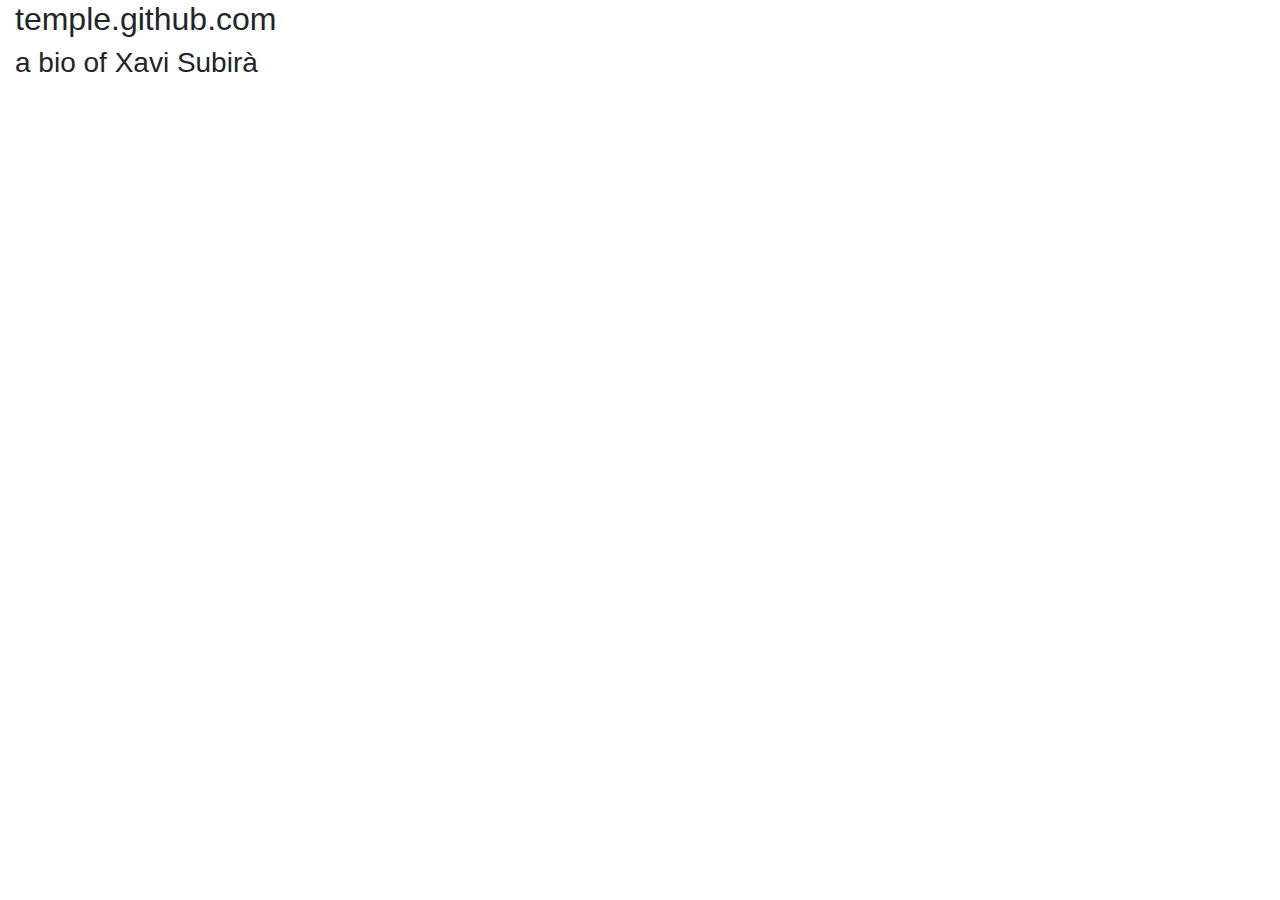
==== index.html @ c1b100e2 "Fixed header pic src and pic commit" ====
<!DOCTYPE html>
<html lang="en">
<head>
    <meta charset="UTF-8">
    <title>Xavi Subirà, occupational trainer & fullstack developer</title>
    <link rel="stylesheet" href="/css/bootstrap.min.css">
    <script src="https://stackpath.bootstrapcdn.com/bootstrap/4.4.1/js/bootstrap.min.js" integrity="sha384-wfSDF2E50Y2D1uUdj0O3uMBJnjuUD4Ih7YwaYd1iqfktj0Uod8GCExl3Og8ifwB6" crossorigin="anonymous"></script>
    <link rel="stylesheet" href="/css/style.css">
</head>
<body>
    <header>
        <div class="flex col">
            <section>
                <picture>
                    <source src="/assets/header-portrait.jpg">
                </picture>
                <h2>temple.github.com</h2>
                <h3>a bio of Xavi Subirà</h3>
            </section>
        </div>
    </header>
    <main></main>
    <footer></footer>
</body>
</html>
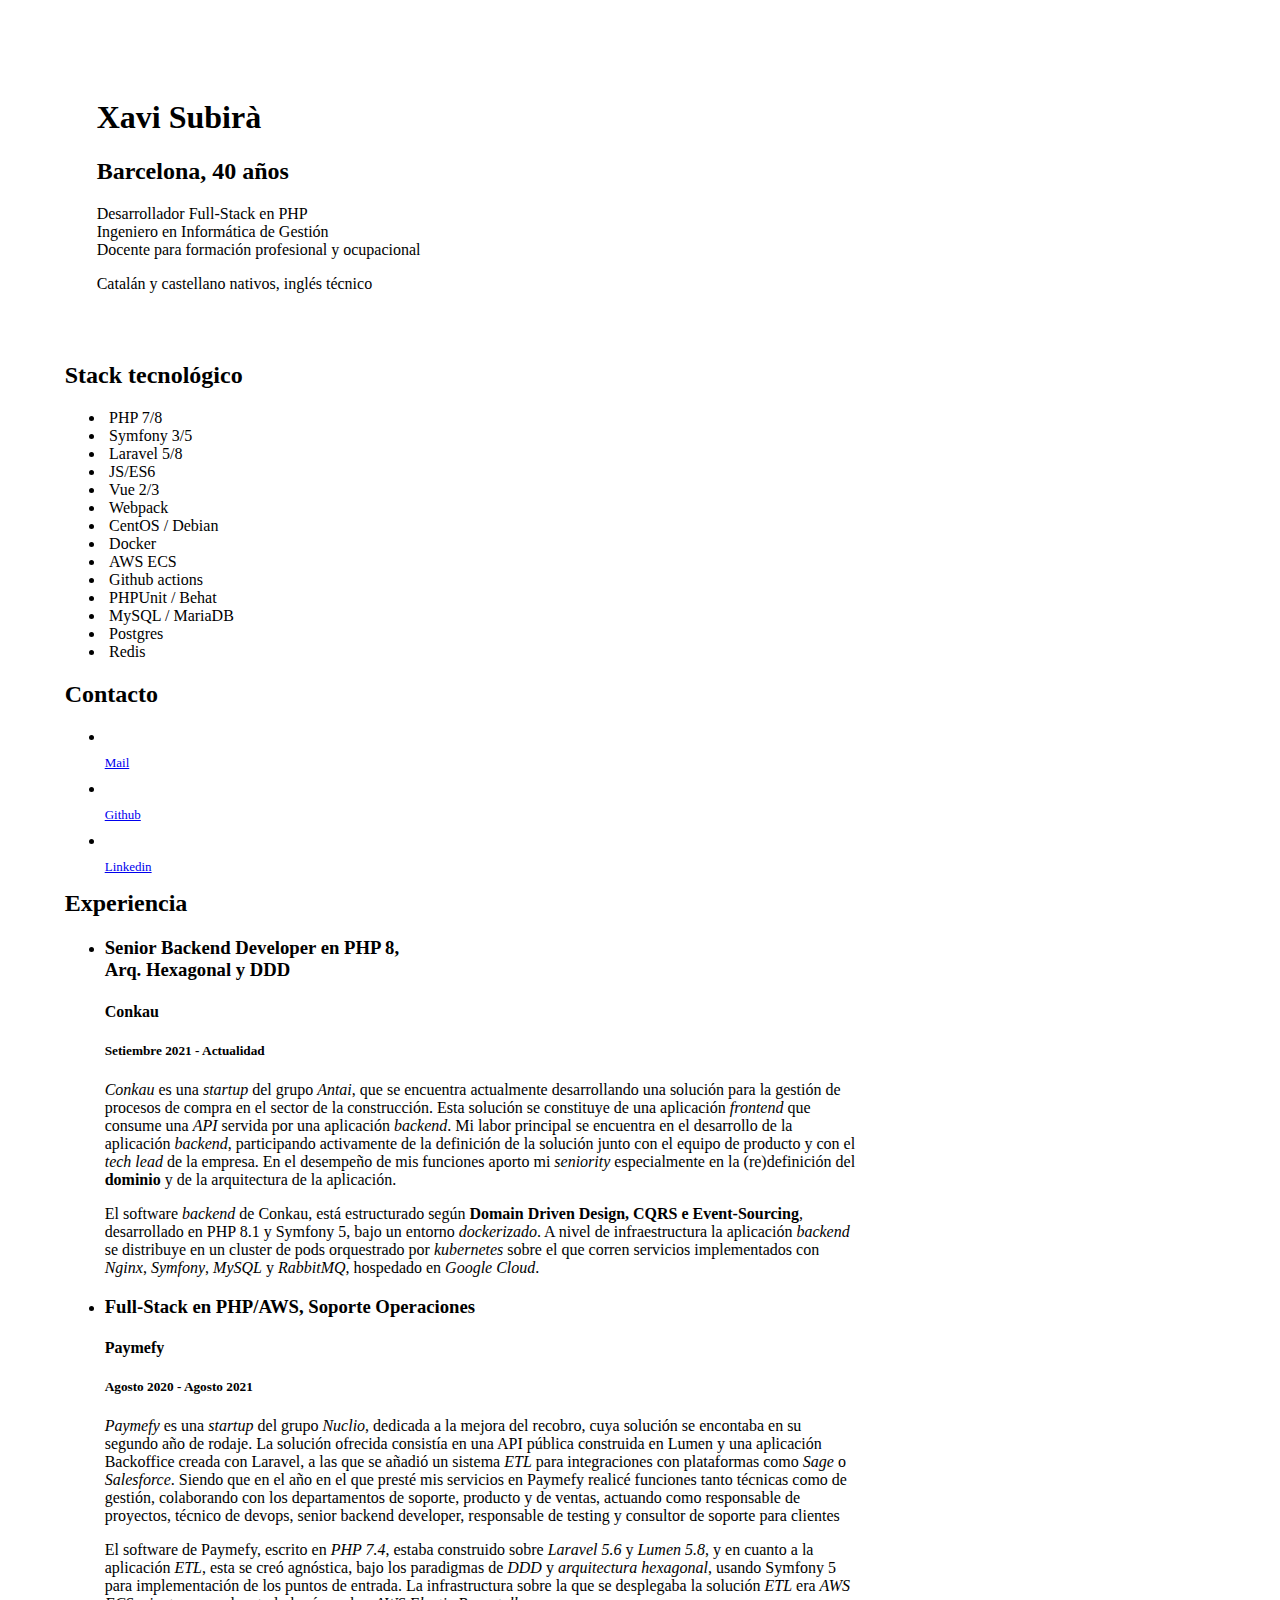
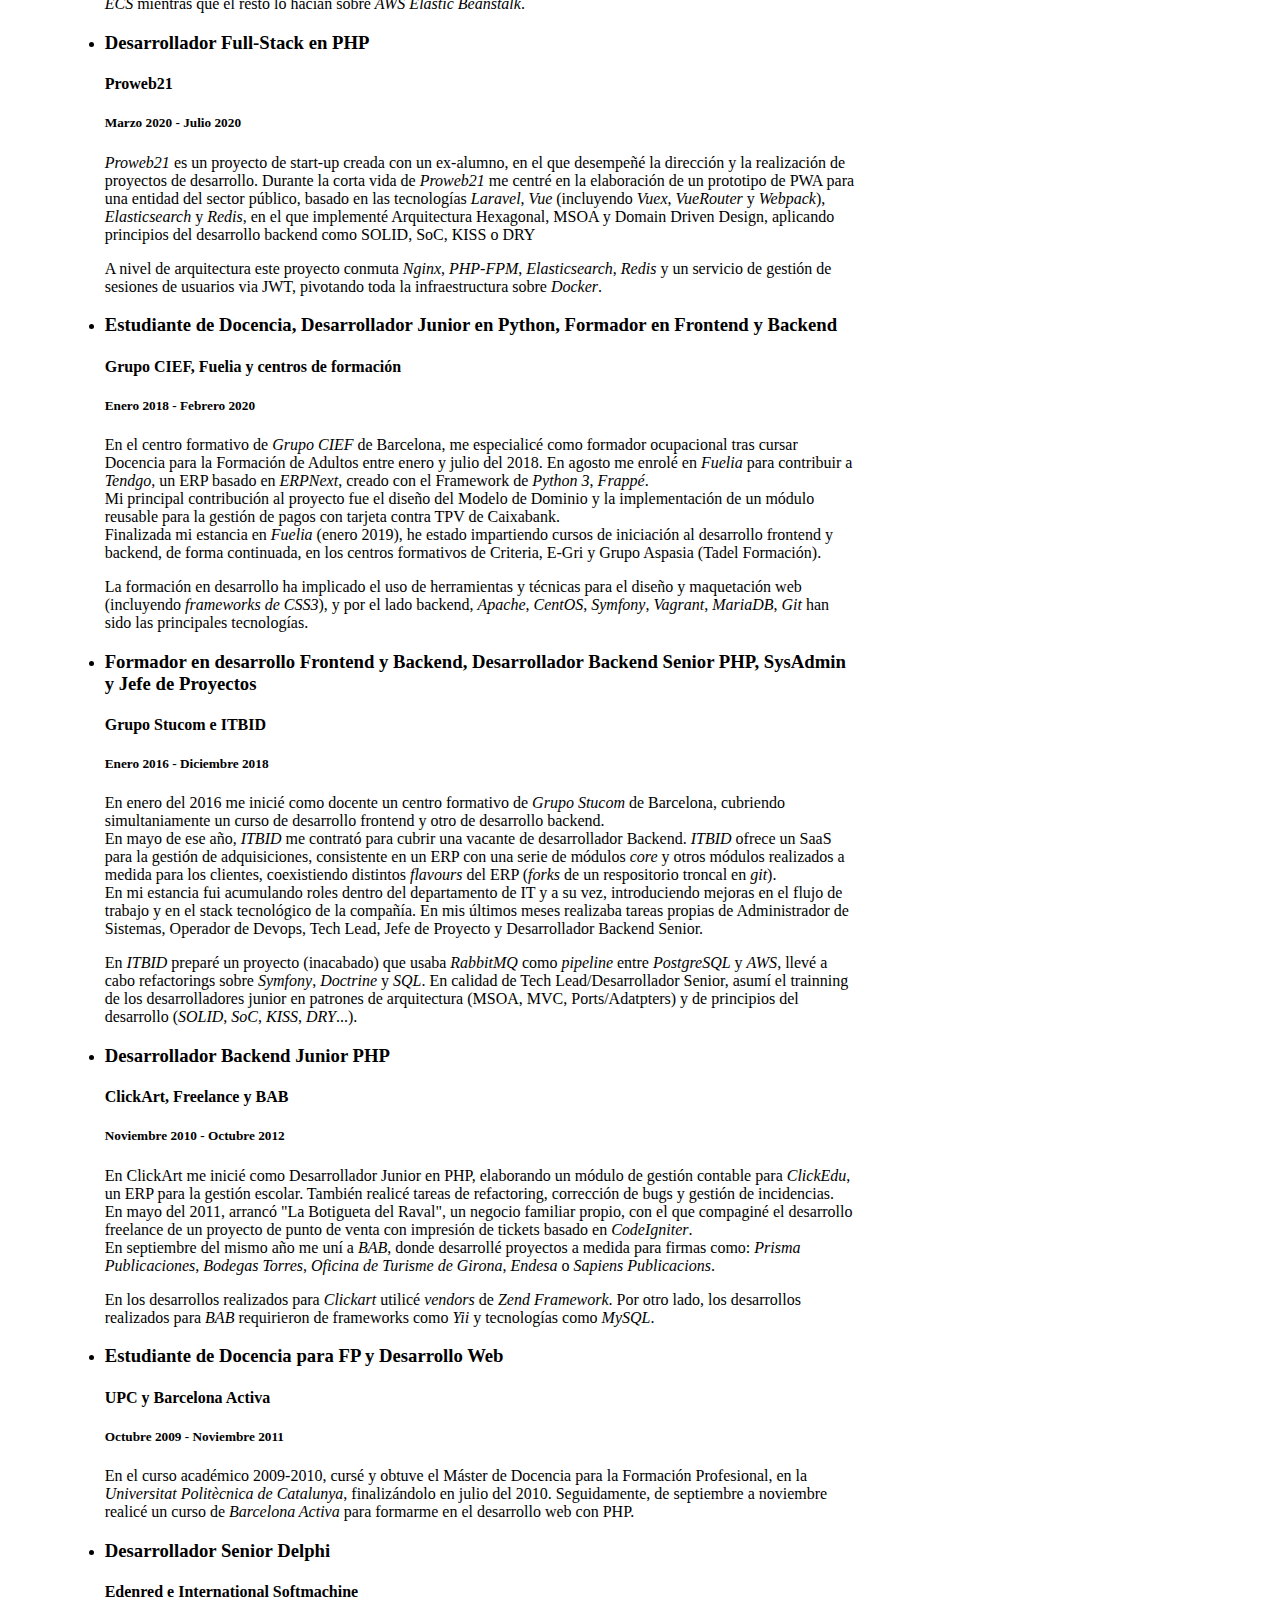
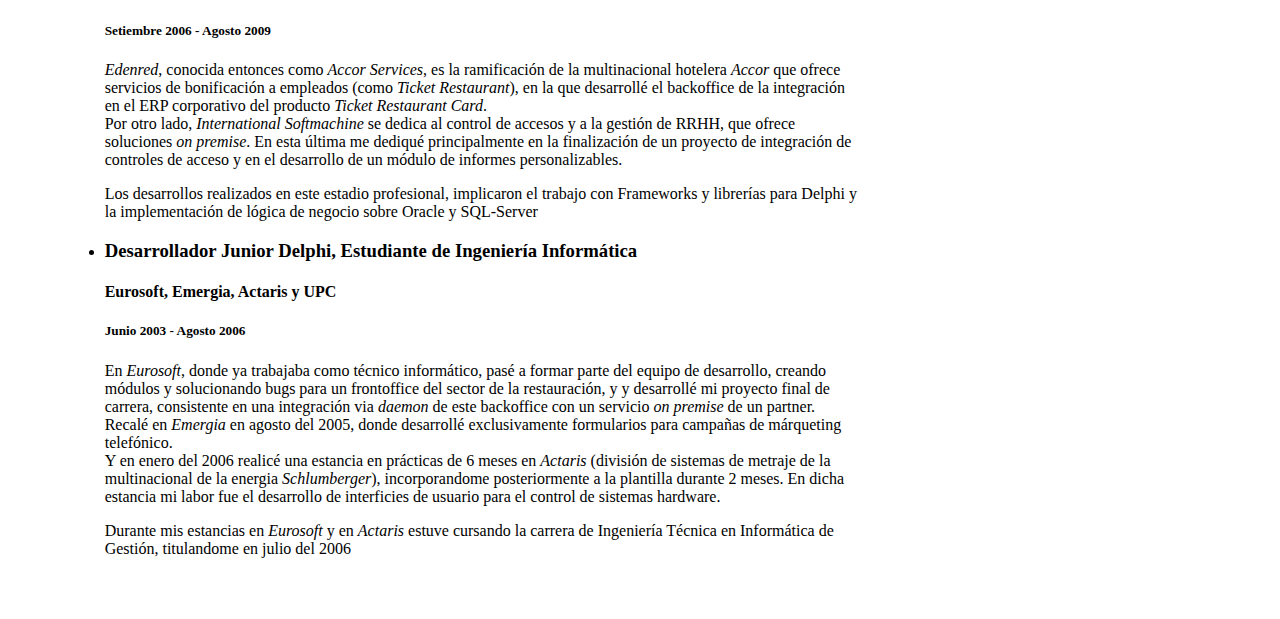
==== commit 876e33d5: "Update index.html" ====
--- a/index.html
+++ b/index.html
@@ -1,25 +1,287 @@
 <!DOCTYPE html>
-<html lang="en">
+<html>
 <head>
-    <meta charset="UTF-8">
-    <title>Xavi Subirà, occupational trainer & fullstack developer</title>
-    <link rel="stylesheet" href="/css/bootstrap.min.css">
-    <script src="https://stackpath.bootstrapcdn.com/bootstrap/4.4.1/js/bootstrap.min.js" integrity="sha384-wfSDF2E50Y2D1uUdj0O3uMBJnjuUD4Ih7YwaYd1iqfktj0Uod8GCExl3Og8ifwB6" crossorigin="anonymous"></script>
-    <link rel="stylesheet" href="/css/style.css">
+  <meta charset="UTF-8" />
+  <title>Xavi Subirà, Engineer & Trainer</title>
+  <style>
+    @page{
+      margin: 16mm;
+      size: auto;
+    }
+  </style>
+
+  <link rel="stylesheet" href="https://stackpath.bootstrapcdn.com/bootstrap/4.5.0/css/bootstrap.min.css" integrity="sha384-9aIt2nRpC12Uk9gS9baDl411NQApFmC26EwAOH8WgZl5MYYxFfc+NcPb1dKGj7Sk" crossorigin="anonymous">
+
+  <style>
+    @media all{
+      body {
+        /*height:297mm; */
+        display: flex; 
+        justify-content: flex-start;
+      }
+
+      body > .container{
+        max-width:210mm;
+        padding:1cm 1.5cm;
+      }
+
+      .jumbotron{
+        padding: 2rem;
+      }
+      .jumbotron img{
+        filter: hue-rotate(32deg) brightness(1.7);
+      }
+
+      .jumbotron p:last-child{
+        margin-bottom: 0;
+      }
+
+      .jumbotron .row > div:last-child
+
+      article p.alert{
+        margin-bottom: 0;
+      }
+
+      #skills .badge{
+        padding:0.6ex;
+      }
+
+      #contact .list-group-item{
+        padding-bottom:0;
+      }
+
+      #contact card{
+        max-width: 5rem;
+      }
+
+      #contact img{
+        max-width: 4rem;
+      }
+
+      #contact p{
+        line-height: 0.6;
+        font-size: small;
+      }
+
+      main article.card-body .alert{
+        margin-bottom: 0.8rem;
+      }
+
+      main #experience-2 h3{
+        max-height: 3rem;
+      }
+
+      main #experience-2 h3:first-child{
+        max-height: 5rem;
+      }
+
+      main #experience-2 .alert{
+        margin-bottom: 0.4rem;
+      }
+    }
+
+    @media print{
+      .break-after{
+        break-after: page;
+      }
+      
+      .page-break{
+        break-after: page;
+        break-before: page;
+        break-inside: avoid;
+        padding-top: 1cm;
+      }
+    }
+  </style>
+
 </head>
 <body>
-    <header>
-        <div class="flex col">
-            <section>
-                <picture>
-                    <source src="/assets/header-portrait.jpg">
-                </picture>
-                <h2>temple.github.com</h2>
-                <h3>a bio of Xavi Subirà</h3>
-            </section>
-        </div>
+  <div class="container mx-auto" >
+    <header class="jumbotron">
+        <section class="row">
+          <div class="col-9">
+            <h1 class="h3">Xavi Subirà</h1>
+            <h2 class="h4">Barcelona, 40 años</h2>
+            <p class=" h6 lead">Desarrollador Full-Stack en PHP <br/>Ingeniero en Informática de Gestión <br/>Docente para formación profesional y ocupacional</p> 
+            <p class=" h6 text-muted">Catalán y castellano nativos, inglés técnico</p>
+          </div>
+          <div class="col-3 d-flex align-items-center">
+            <img alt="" class="rounded-circle w-100"  src="biopic.jpg">
+          </div>
+        </section>
     </header>
-    <main></main>
-    <footer></footer>
+    <main>
+      <div class="row break-after">
+        <aside  class="col-3 order-1">        
+          <section id="skills">
+            <h2 class="h6">Stack tecnológico</h2>
+            <ul class="list-group">
+              <li class="list-group-item"><span class="badge badge-secondary">PHP 7/8</span></li>
+              <li class="list-group-item"><span class="badge badge-secondary">Symfony 3/5</span></li>
+              <li class="list-group-item"><span class="badge badge-secondary">Laravel 5/8</span></li>
+              <li class="list-group-item"><span class="badge badge-warning">JS/ES6</span></li>
+              <li class="list-group-item"><span class="badge badge-warning">Vue 2/3</span></li>
+              <li class="list-group-item"><span class="badge badge-warning">Webpack</span></li>
+              <li class="list-group-item"><span class="badge badge-primary">CentOS / Debian</span></li>
+              <li class="list-group-item"><span class="badge badge-primary">Docker</span></li>
+              <li class="list-group-item"><span class="badge badge-primary">AWS ECS</span></li>          
+              <li class="list-group-item"><span class="badge badge-info">Github actions</span></li>          
+              <li class="list-group-item"><span class="badge badge-info">PHPUnit / Behat</span></li>          
+              <li class="list-group-item"><span class="badge badge-info">MySQL / MariaDB</span></li>          
+              <li class="list-group-item"><span class="badge badge-info">Postgres</span></li>
+              <li class="list-group-item"><span class="badge badge-info">Redis</span></li>
+            </ul>
+          </section>
+
+          <section id="contact" class="mt-4">
+            <h2 class="h6">Contacto</h2>
+            <ul class="list-group mx-auto">
+              <li class="list-group-item border-0" >
+                <a class="pt-1 card bg-light" href="mailto:xavier-subira@yandex.com">
+                  <img class="mx-auto card-img-top " src="https://upload.wikimedia.org/wikipedia/commons/thumb/5/50/TK_email_icon.svg/120px-TK_email_icon.svg.png" alt="">
+                  <div class="card-body">
+                    <p class="h6 card-text">Mail</p>
+                  </div>
+                </a>
+              </li>
+              <li class="list-group-item border-0">
+                <a class="pt-1 card bg-light" href="https://github.com/temple">
+                  <img class="mx-auto card-img-top" src="https://upload.wikimedia.org/wikipedia/commons/thumb/9/91/Octicons-mark-github.svg/240px-Octicons-mark-github.svg.png" alt="">
+                  <div class="card-body">
+                    <p class="h6 card-text">Github</p>
+                  </div>
+                </a>
+              </li>
+              <li class="list-group-item border-0">
+                <a class="pt-1 card bg-light" href="https://linkedin.com/in/xsubira">
+                  <img class="mx-auto card-img-top" src="https://upload.wikimedia.org/wikipedia/commons/thumb/8/8f/LinkedIn_font_awesome.svg/240px-LinkedIn_font_awesome.svg.png" alt="">
+                  <div class="card-body">
+                    <p class="h6 card-text">Linkedin</p>
+                  </div>
+                </a>
+              </li>
+
+
+            </ul>
+          </section>
+
+        </aside>
+        <section id="experience" class=" col-9 order-0">      
+          <h2 class="h3">Experiencia</h2>      
+          <div class="border-top pt-4"></div>        
+          <ul class="nav flex-column">
+            <li class="nav-item card border-light mb-4">
+              <h3 class="h4 card-header">Senior Backend Developer en PHP 8,<br/> Arq. Hexagonal y DDD</h3>
+              <article class="card-body">
+                <h4 class="h5 card-title">Conkau</h4>
+                <h5 class="h6 card-subtitle mb-2 text-muted">Setiembre 2021 - Actualidad</h5>
+                <p class="card-text"><em>Conkau</em> es una <em>startup</em> del grupo <em>Antai</em>, que se encuentra actualmente desarrollando una solución para la gestión de procesos de compra en el sector de la construcción. Esta solución se constituye de una aplicación <i>frontend</i> que consume una <em>API</em> servida por una aplicación <em>backend</em>. Mi labor principal se encuentra en el desarrollo de la aplicación <em>backend</em>, participando activamente de la definición de la solución junto con el equipo de producto y con el <em>tech lead</em> de la empresa. En el desempeño de mis funciones aporto mi <em>seniority</em> especialmente en la (re)definición del <strong>dominio</strong> y de la arquitectura de la aplicación.
+                <p class="alert alert-success">
+                  El software <em>backend</em> de Conkau, está estructurado según <strong>Domain Driven Design, CQRS e Event-Sourcing</strong>, desarrollado en PHP 8.1 y Symfony 5, bajo un entorno <em>dockerizado</em>. 
+                  A nivel de infraestructura la aplicación <em>backend</em> se distribuye en un cluster de pods orquestrado por <em>kubernetes</em> sobre el que corren servicios implementados con <em>Nginx</em>, <em>Symfony</em>, <em>MySQL</em> y <em>RabbitMQ</em>, hospedado en <em>Google Cloud</em>.
+                </p>
+              </article>
+            </li>
+
+            <li class="nav-item card border-light mb-4">
+              <h3 class="h4 card-header">Full-Stack en PHP/AWS, Soporte Operaciones</h3>
+              <article class="card-body">
+                <h4 class="h5 card-title">Paymefy</h4>
+                <h5 class="h6 card-subtitle mb-2 text-muted">Agosto 2020 - Agosto 2021</h5>
+                <p class="card-text"><em>Paymefy</em> es una <em>startup</em> del grupo <em>Nuclio</em>, dedicada a la mejora del recobro, cuya solución se encontaba en su segundo año de rodaje. La solución ofrecida consistía en una API pública  construida en Lumen y una aplicación Backoffice creada con Laravel, a las que se añadió un sistema <em>ETL</em> para integraciones con plataformas como <em>Sage</em> o <em>Salesforce</em>. Siendo que en el año en el que presté mis servicios en Paymefy realicé funciones tanto técnicas como de gestión, colaborando con los departamentos de soporte, producto y de ventas, actuando como responsable de proyectos, técnico de devops, senior backend developer, responsable de testing y consultor de soporte para clientes
+                <p class="alert alert-primary">
+                  El software de Paymefy, escrito en <em>PHP 7.4</em>, estaba construido sobre <em>Laravel 5.6</em> y <em>Lumen 5.8</em>, y en cuanto a la aplicación <em>ETL</em>, esta se creó agnóstica, bajo los paradigmas de <em>DDD</em> y <em>arquitectura hexagonal</em>, usando Symfony 5 para implementación de los puntos de entrada.
+                  La infrastructura sobre la que se desplegaba la solución <em>ETL</em> era <em>AWS ECS</em> mientras que el resto lo hacían sobre <em>AWS Elastic Beanstalk</em>.
+                </p>
+              </article>
+            </li>
+          </ul>
+        </section>
+      </div>
+      <div class="row page-break">
+        <section id="experience-2" class=" col-12 order-2">                
+          <ul class="nav flex-column">
+            <li class="nav-item card border-light mb-4">
+              <h3 class="h4 card-header">Desarrollador Full-Stack en PHP</h3>
+              <article class="card-body">
+                <h4 class="h5 card-title">Proweb21</h4>
+                <h5 class="h6 card-subtitle mb-2 text-muted">Marzo 2020 - Julio 2020</h5>
+                <p class="card-text"><em>Proweb21</em> es un proyecto de start-up creada con un ex-alumno, en el que desempeñé la dirección y la realización de proyectos de desarrollo. Durante la corta vida de <em>Proweb21</em> me centré en la elaboración de un prototipo de PWA para una entidad del sector público, basado en las tecnologías <em>Laravel</em>, <em>Vue</em> (incluyendo <em>Vuex</em>, <em>VueRouter</em> y <em>Webpack</em>), <em>Elasticsearch</em> y <em>Redis</em>, en el que implementé Arquitectura Hexagonal, MSOA y Domain Driven Design, aplicando principios del desarrollo backend como SOLID, SoC, KISS o DRY</p>
+                <p class="alert alert-warning">A nivel de arquitectura este proyecto conmuta <em>Nginx</em>, <em>PHP-FPM</em>, <em>Elasticsearch</em>, <em>Redis</em> y un servicio de gestión de sesiones de usuarios via JWT, pivotando toda la infraestructura sobre <em>Docker</em>.</p>
+              </article>
+            </li>
+            <li class="nav-item card border-light mb-4">
+              <h3 class="h4 card-header">Estudiante de Docencia, Desarrollador Junior en Python, Formador en Frontend y Backend</h3>
+              <article class="card-body">
+                <h4 class="h5 card-title">Grupo CIEF, Fuelia y centros de formación</h4>
+                <h5 class="h6 card-subtitle mb-2 text-muted">Enero 2018 - Febrero 2020</h5>
+                <p class="card-text">En el centro formativo de <em>Grupo CIEF</em> de Barcelona, me especialicé como formador ocupacional tras cursar Docencia para la Formación de Adultos entre enero y julio del 2018. En agosto me enrolé en <em>Fuelia</em> para contribuir a <em>Tendgo</em>, un ERP basado en <em>ERPNext</em>, creado con el Framework de <em>Python 3</em>, <em>Frappé</em>.<br> Mi principal contribución al proyecto fue el diseño del Modelo de Dominio y la implementación de un módulo reusable para la gestión de pagos con tarjeta contra TPV de Caixabank.<br />
+                                      Finalizada mi estancia en <em>Fuelia</em> (enero 2019), he estado impartiendo cursos de iniciación al desarrollo frontend y backend, de forma continuada, en los centros formativos de Criteria, E-Gri y Grupo Aspasia (Tadel Formación).
+                <p class="alert alert-info">La formación en desarrollo ha implicado el uso de herramientas y técnicas para el diseño y maquetación web (incluyendo <em>frameworks de CSS3</em>), y por el lado backend, <em>Apache</em>, <em>CentOS</em>, <em>Symfony</em>, <em>Vagrant</em>, <em>MariaDB</em>, <em>Git</em> han sido las principales tecnologías.</p>
+              </article>
+            </li>
+            <li class="nav-item card border-light mb-4">
+              <h3 class="h4 card-header">Formador en desarrollo Frontend y Backend, Desarrollador Backend Senior PHP, SysAdmin y Jefe de Proyectos</h3>
+              <article class="card-body">
+                <h4 class="h5 card-title">Grupo Stucom e ITBID</h4>
+                <h5 class="h6 card-subtitle mb-2 text-muted">Enero 2016 - Diciembre 2018</h5>
+                <p class="card-text">En enero del 2016 me inicié como docente un centro formativo de <em>Grupo Stucom</em> de Barcelona, cubriendo simultaniamente un curso de desarrollo frontend y otro de desarrollo backend.<br>
+                                      En mayo de ese año, <em>ITBID</em> me contrató para cubrir una vacante de desarrollador Backend. <em>ITBID</em> ofrece un SaaS para la gestión de adquisiciones, consistente en un ERP con una serie de módulos <em>core</em> y otros módulos realizados a medida para los clientes, coexistiendo distintos <em>flavours</em> del ERP (<em>forks</em> de un respositorio troncal en <em>git</em>).<br>
+                                      En mi estancia fui acumulando roles dentro del departamento de IT y a su vez, introduciendo mejoras en el flujo de trabajo y en el stack tecnológico de la compañía. En mis últimos meses realizaba tareas propias de Administrador de Sistemas, Operador de Devops, Tech Lead, Jefe de Proyecto y Desarrollador Backend Senior. <br>                                     
+                <p class="alert alert-success">En <em>ITBID</em> preparé un proyecto (inacabado) que usaba <em>RabbitMQ</em> como <em>pipeline</em> entre <em>PostgreSQL</em> y <em>AWS</em>, llevé a cabo refactorings sobre <em>Symfony</em>, <em>Doctrine</em> y <em>SQL</em>. En calidad de Tech Lead/Desarrollador Senior, asumí el trainning de los desarrolladores junior en patrones de arquitectura (MSOA, MVC, Ports/Adatpters) y de principios del desarrollo (<em>SOLID</em>, <em>SoC</em>, <em>KISS</em>, <em>DRY</em>...).</p>
+              </article>
+            </li>         
+          </ul>
+        </section>
+      </div>
+      <div class="row page-break">
+        <section id="experience-3" class="col-12 order-3">
+          <ul class="nav flex-column">
+              <li class="nav-item card border-light mb-4">
+              <h3 class="h4 card-header">Desarrollador Backend Junior PHP</h3>
+              <article class="card-body">
+                <h4 class="h5 card-title">ClickArt, Freelance y BAB</h4>
+                <h5 class="h6 card-subtitle mb-2 text-muted">Noviembre 2010 - Octubre 2012</h5>
+                <p class="card-text">En ClickArt me inicié como Desarrollador Junior en PHP, elaborando un módulo de gestión contable para <em>ClickEdu</em>, un ERP para la gestión escolar. También realicé tareas de refactoring, corrección de bugs y gestión de incidencias.<br>En mayo del 2011, arrancó "La Botigueta del Raval", un negocio familiar propio, con el que compaginé el desarrollo freelance de un proyecto de punto de venta con impresión de tickets basado en <em>CodeIgniter</em>.<br>En septiembre del mismo año me uní a <em>BAB</em>, donde desarrollé proyectos a medida para firmas como: <em>Prisma Publicaciones</em>, <em>Bodegas Torres</em>, <em>Oficina de Turisme de Girona</em>, <em>Endesa</em> o <em>Sapiens Publicacions</em>.
+                <p class="alert alert-primary">En los desarrollos realizados para <em>Clickart</em> utilicé <em>vendors</em> de <em>Zend Framework</em>. Por otro lado, los desarrollos realizados para <em>BAB</em> requirieron de frameworks como <em>Yii</em> y tecnologías como <em>MySQL</em>.</p>
+              </article>
+            </li>   
+
+            <li class="nav-item card alert-light border-light mb-4">
+              <h3 class="h4 card-header">Estudiante de Docencia para FP y Desarrollo Web</h3>
+              <article class="card-body">
+                <h4 class="h5 card-title">UPC y Barcelona Activa</h4>
+                <h5 class="h6 card-subtitle mb-2 text-muted ">Octubre 2009 - Noviembre 2011</h5>
+                <p class="card-text">En el curso académico 2009-2010, cursé y obtuve el Máster de Docencia para la Formación Profesional, en la <em>Universitat Politècnica de Catalunya</em>, finalizándolo en julio del 2010. Seguidamente, de septiembre a noviembre realicé un curso de <em>Barcelona Activa</em> para formarme en el desarrollo web con PHP.
+              </article>
+            </li>
+            <li class="nav-item card alert-light border-light mb-4">
+              <h3 class="h4 card-header">Desarrollador Senior Delphi</h3>
+              <article class="card-body">
+                <h4 class="h5 card-title">Edenred e International Softmachine</h4>
+                <h5 class="h6 card-subtitle mb-2 text-muted">Setiembre 2006 - Agosto 2009</h5>
+                <p class="card-text"><em>Edenred</em>, conocida entonces como <em>Accor Services</em>, es la ramificación de la multinacional hotelera <em>Accor</em> que ofrece servicios de bonificación a empleados (como <em>Ticket Restaurant</em>), en la que desarrollé el backoffice de la integración en el ERP corporativo del producto <em>Ticket Restaurant Card</em>.<br>Por otro lado, <em>International Softmachine</em> se dedica al control de accesos y a la gestión de RRHH, que ofrece soluciones <em>on premise</em>. En esta última me dediqué principalmente en la finalización de un proyecto de integración de controles de acceso y en el desarrollo de un módulo de informes personalizables.
+                <p class="alert alert-secondary">Los desarrollos realizados en este estadio profesional, implicaron el trabajo con Frameworks y librerías para Delphi y la implementación de lógica de negocio sobre Oracle y SQL-Server</p>
+              </article>
+            </li>
+
+            <li class="nav-item card alert-light border-light">
+              <h3 class="h4 card-header">Desarrollador Junior Delphi, Estudiante de Ingeniería Informática</h3>
+              <article class="card-body">
+                <h4 class="h5 card-title">Eurosoft, Emergia, Actaris y UPC</h4>
+                <h5 class="h6 card-subtitle mb-2 text-muted">Junio 2003 - Agosto 2006</h5>
+                <p class="card-text">En <em>Eurosoft</em>, donde ya trabajaba como técnico informático, pasé a formar parte del equipo de desarrollo, creando módulos y solucionando bugs para un frontoffice del sector de la restauración, y  y desarrollé mi proyecto final de carrera, consistente en una integración via <em>daemon</em> de este backoffice con un servicio <em>on premise</em> de un partner.<br>
+                  Recalé en <em>Emergia</em> en agosto del 2005, donde desarrollé exclusivamente formularios para campañas de márqueting telefónico.<br>
+                  Y en enero del 2006 realicé una estancia en prácticas de 6 meses en <em>Actaris</em> (división de sistemas de metraje de la multinacional de la energia <em>Schlumberger</em>), incorporandome posteriormente a la plantilla durante 2 meses. En dicha estancia mi labor fue el desarrollo de interficies de usuario para el control de sistemas hardware.
+                <p class="alert alert-secondary">Durante mis estancias en <em>Eurosoft</em> y en <em>Actaris</em> estuve cursando la carrera de Ingeniería Técnica en Informática de Gestión, titulandome en julio del 2006</p>
+              </article>
+            </li>            
+          </ul>
+        </section>
+      </div>
+    </main>    
+  </div>  
 </body>
-</html>+
+
+</html>
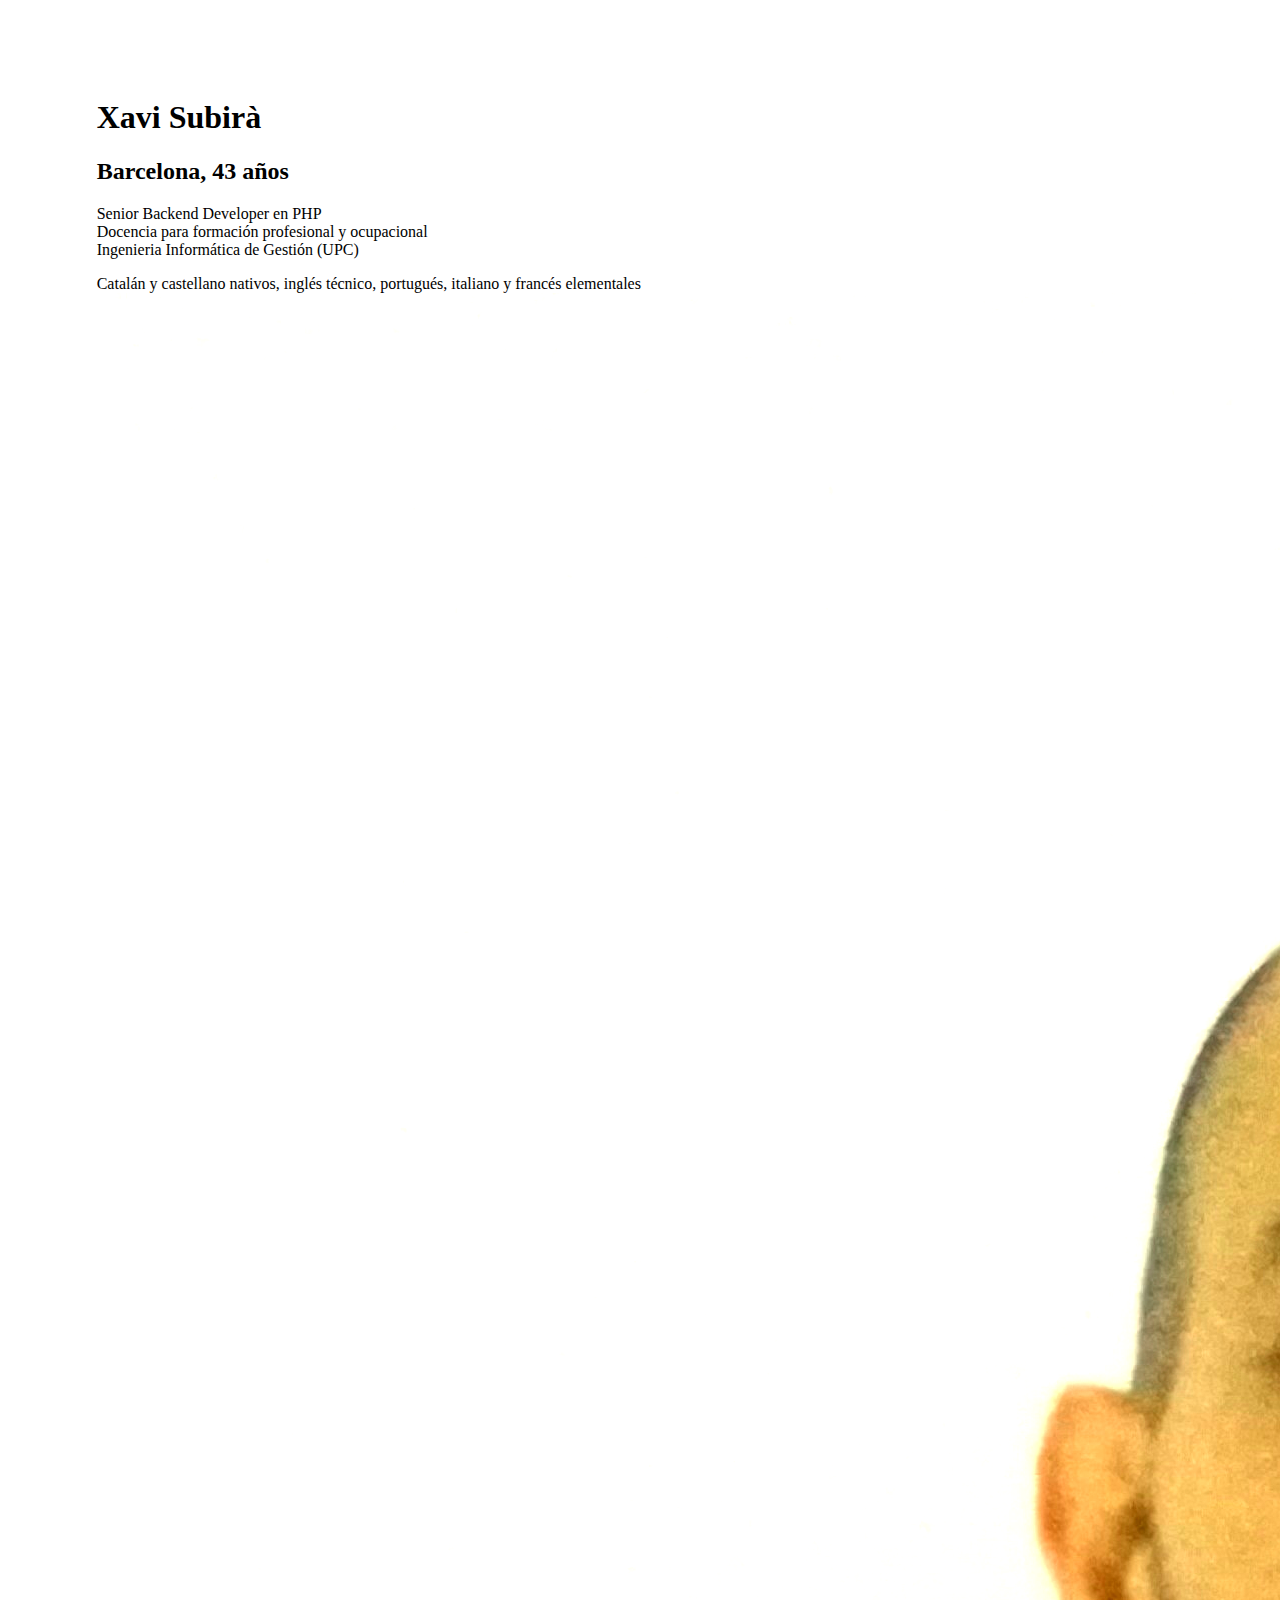
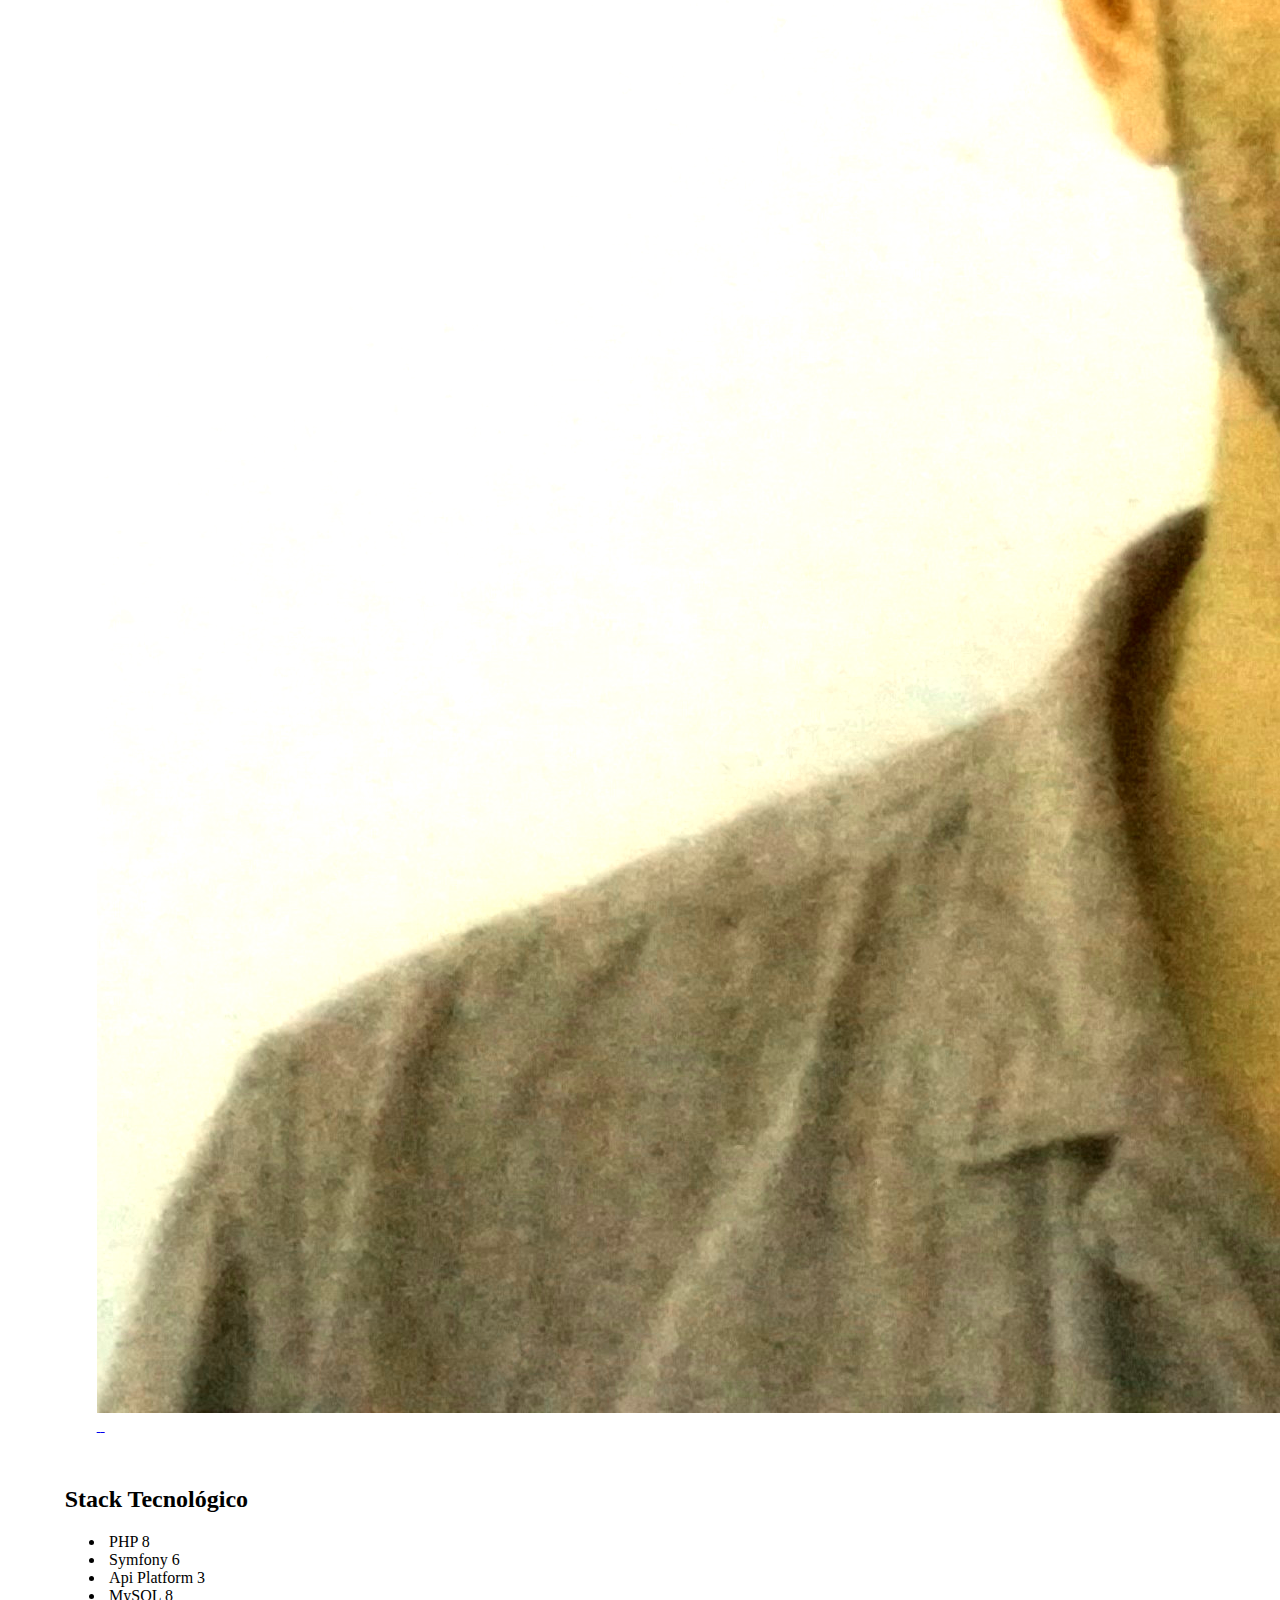
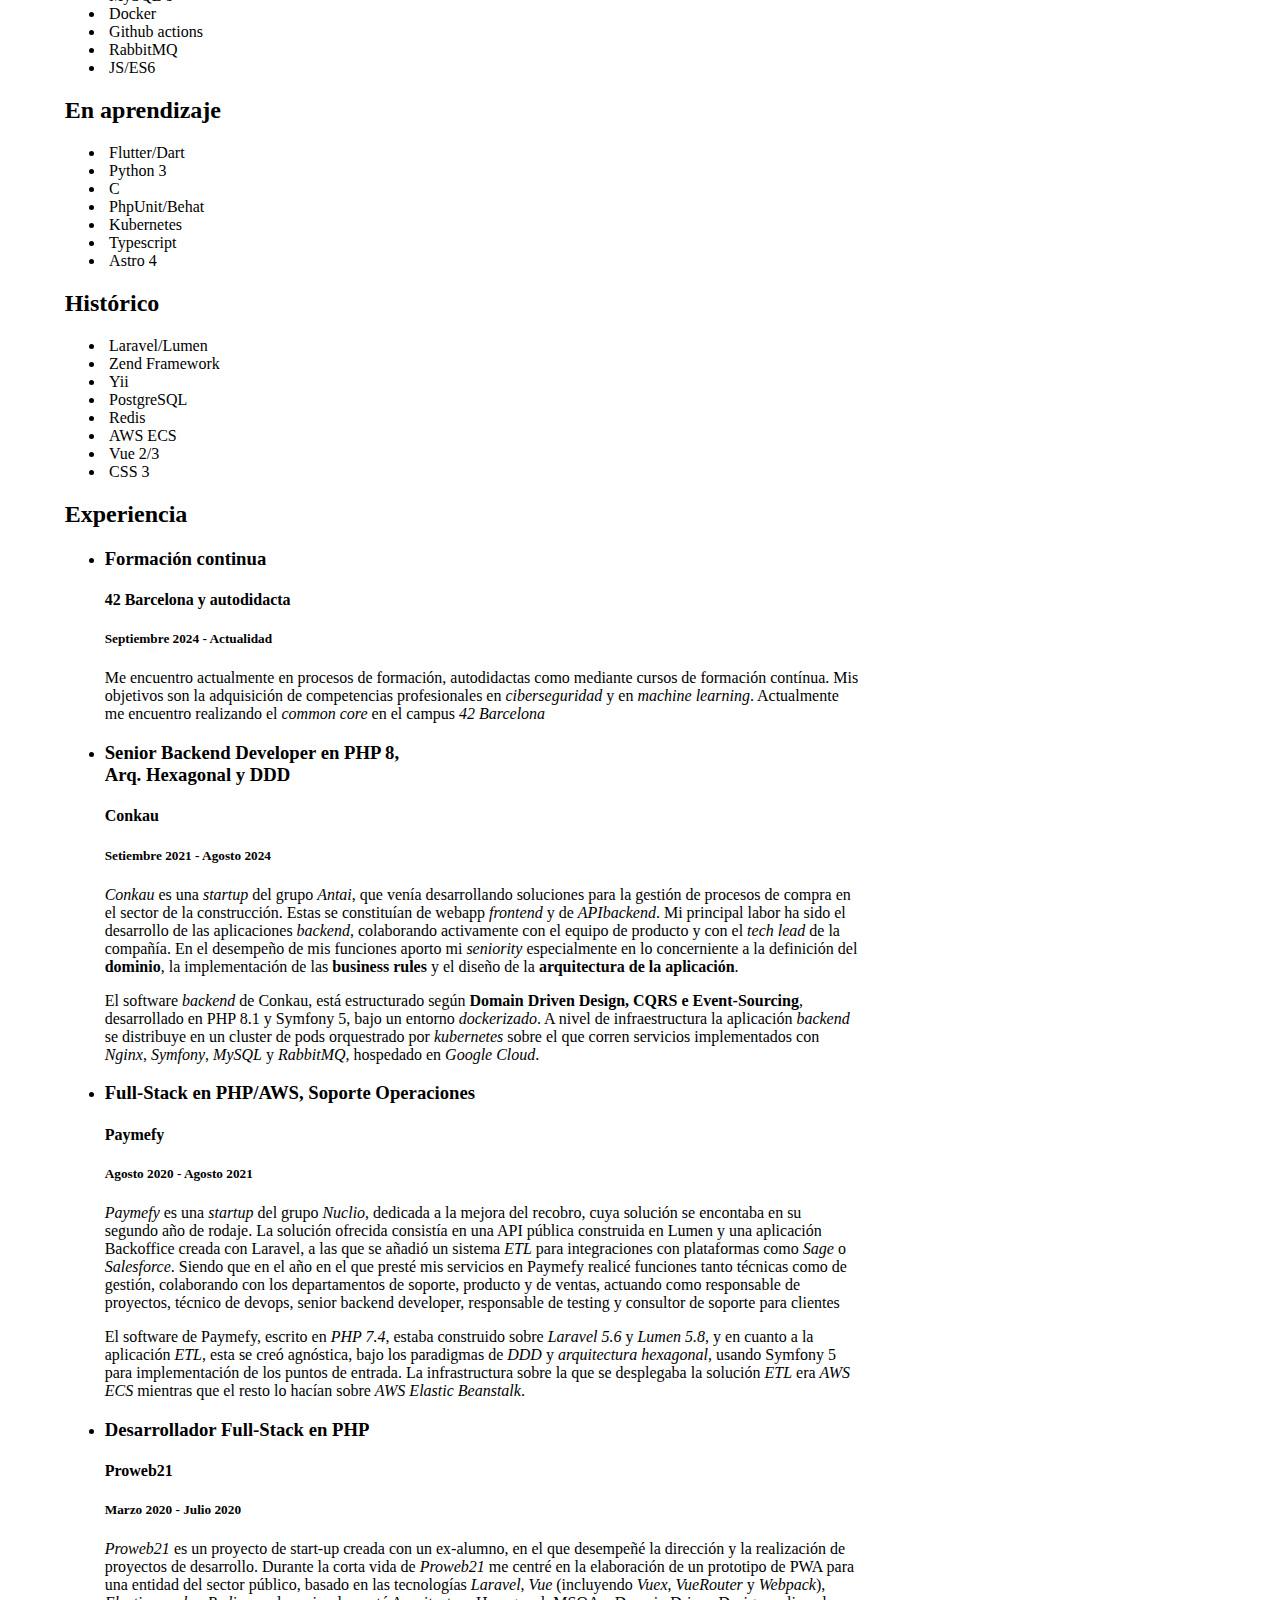
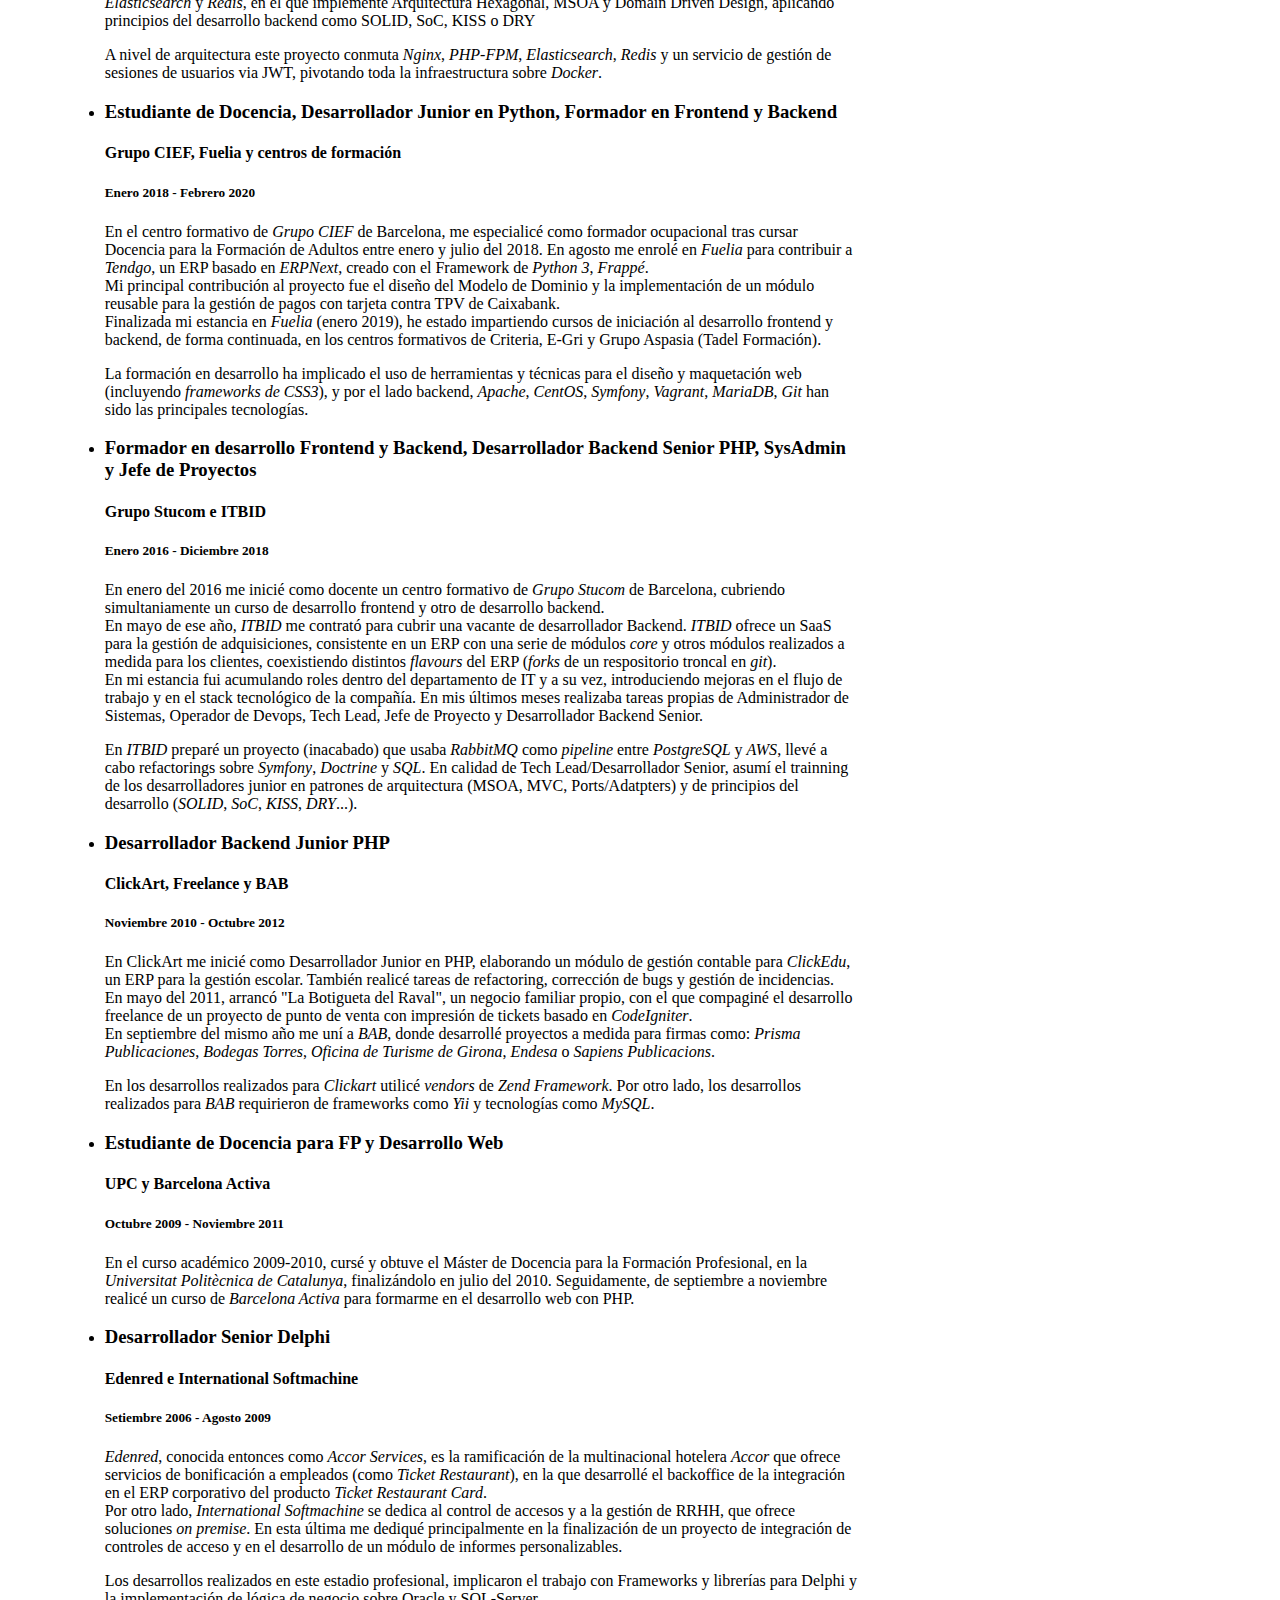
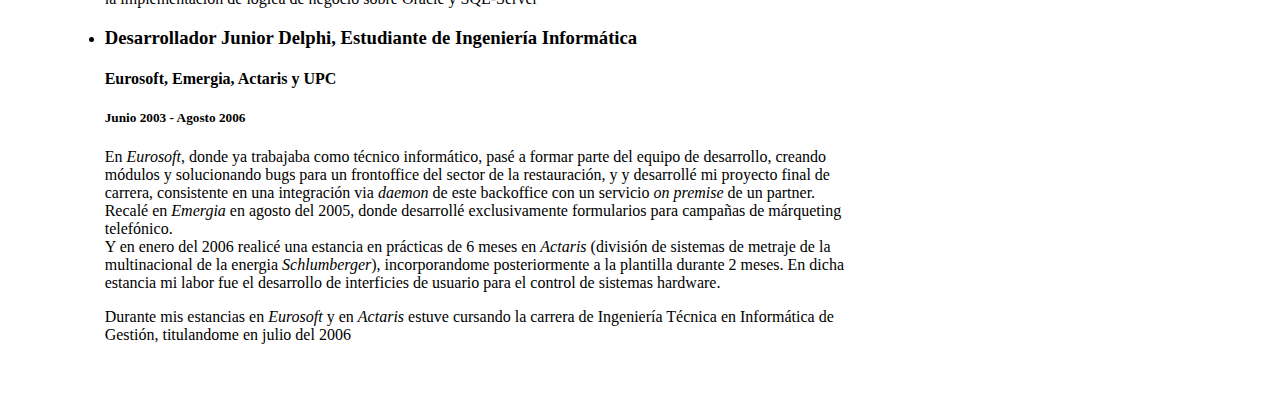
==== commit fc330b74: "Applied new CV version onto index.html" ====
--- a/index.html
+++ b/index.html
@@ -99,14 +99,27 @@
   <div class="container mx-auto" >
     <header class="jumbotron">
         <section class="row">
-          <div class="col-9">
+          <div class="col-xl-8 col-7">
             <h1 class="h3">Xavi Subirà</h1>
-            <h2 class="h4">Barcelona, 40 años</h2>
-            <p class=" h6 lead">Desarrollador Full-Stack en PHP <br/>Ingeniero en Informática de Gestión <br/>Docente para formación profesional y ocupacional</p> 
-            <p class=" h6 text-muted">Catalán y castellano nativos, inglés técnico</p>
+            <h2 class="h4">Barcelona, 43 años</h2>
+            <p class=" h6 lead">Senior Backend Developer en PHP <br/>Docencia para formación profesional y ocupacional<br/>Ingenieria Informática de Gestión (UPC)</p> 
+            <p class=" h6 text-muted">Catalán y castellano nativos, inglés técnico, portugués, italiano y francés elementales </p>
           </div>
-          <div class="col-3 d-flex align-items-center">
-            <img alt="" class="rounded-circle w-100"  src="biopic.jpg">
+          <div class="col-xl-4 col-5 d-flex flex-column justify-content-start">
+            <div class="d-flex flex-column align-items-end">
+              <img alt="" class="rounded-circle w-75"  src="biopic.jpg">
+              <section class="w-75 d-flex flex-row justify-content-around">
+                <a class="p-0 pt-1 col-4 text-center" href="https://github.com/temple">
+                      <img class="mx-auto w-75" src="https://upload.wikimedia.org/wikipedia/commons/thumb/9/91/Octicons-mark-github.svg/240px-Octicons-mark-github.svg.png" alt="">
+                </a>
+                <a class="p-0 pt-1 col-4 row" href="https://linkedin.com/in/xsubira">
+                      <img class="mx-auto w-100" src="https://upload.wikimedia.org/wikipedia/commons/thumb/8/8f/LinkedIn_font_awesome.svg/240px-LinkedIn_font_awesome.svg.png" alt="">
+                </a>
+                <a class="p-0 pt-1 col-4 text-center" href="mailto:xavier-subira@yandex.com">
+                    <img class="mx-auto w-75" src="https://upload.wikimedia.org/wikipedia/commons/thumb/5/50/TK_email_icon.svg/120px-TK_email_icon.svg.png" alt="">
+                </a>
+              </section>
+            </div>
           </div>
         </section>
     </header>
@@ -114,68 +127,60 @@
       <div class="row break-after">
         <aside  class="col-3 order-1">        
           <section id="skills">
-            <h2 class="h6">Stack tecnológico</h2>
+            <h2 class="h5">Stack Tecnológico</h2>
             <ul class="list-group">
-              <li class="list-group-item"><span class="badge badge-secondary">PHP 7/8</span></li>
-              <li class="list-group-item"><span class="badge badge-secondary">Symfony 3/5</span></li>
-              <li class="list-group-item"><span class="badge badge-secondary">Laravel 5/8</span></li>
+              <li class="list-group-item"><span class="badge badge-secondary">PHP 8</span></li>
+              <li class="list-group-item"><span class="badge badge-secondary">Symfony 6</span></li>
+              <li class="list-group-item"><span class="badge badge-secondary">Api Platform 3</span></li>
+              <li class="list-group-item"><span class="badge badge-info">MySQL 8</span></li>
+              <li class="list-group-item"><span class="badge badge-primary">Docker</span></li>
+              <li class="list-group-item"><span class="badge badge-primary">Github actions</span></li>
+              <li class="list-group-item"><span class="badge badge-primary">RabbitMQ</span></li>
               <li class="list-group-item"><span class="badge badge-warning">JS/ES6</span></li>
+            </ul>
+            <h2 class="h6 mt-4">En aprendizaje</h2>
+            <ul class="list-group">
+              <li class="list-group-item"><span class="badge badge-success">Flutter/Dart</span></li>
+              <li class="list-group-item"><span class="badge badge-success">Python 3</span></li>
+              <li class="list-group-item"><span class="badge badge-success">C</span></li>
+              <li class="list-group-item"><span class="badge badge-secondary">PhpUnit/Behat</span></li>
+              <li class="list-group-item"><span class="badge badge-primary">Kubernetes</span></li>
+              <li class="list-group-item"><span class="badge badge-warning">Typescript</span></li>
+              <li class="list-group-item"><span class="badge badge-warning">Astro 4</span></li>
+            </ul>
+            <h2 class="h6 mt-4">Histórico</h2>
+            <ul class="list-group">
+              <li class="list-group-item"><span class="badge badge-secondary">Laravel/Lumen</span></li>
+              <li class="list-group-item"><span class="badge badge-secondary">Zend Framework</span></li>
+              <li class="list-group-item"><span class="badge badge-secondary">Yii</span></li>
+              <li class="list-group-item"><span class="badge badge-info">PostgreSQL</span></li>
+              <li class="list-group-item"><span class="badge badge-info">Redis</span></li>
+              <li class="list-group-item"><span class="badge badge-primary">AWS ECS</span></li>
               <li class="list-group-item"><span class="badge badge-warning">Vue 2/3</span></li>
-              <li class="list-group-item"><span class="badge badge-warning">Webpack</span></li>
-              <li class="list-group-item"><span class="badge badge-primary">CentOS / Debian</span></li>
-              <li class="list-group-item"><span class="badge badge-primary">Docker</span></li>
-              <li class="list-group-item"><span class="badge badge-primary">AWS ECS</span></li>          
-              <li class="list-group-item"><span class="badge badge-info">Github actions</span></li>          
-              <li class="list-group-item"><span class="badge badge-info">PHPUnit / Behat</span></li>          
-              <li class="list-group-item"><span class="badge badge-info">MySQL / MariaDB</span></li>          
-              <li class="list-group-item"><span class="badge badge-info">Postgres</span></li>
-              <li class="list-group-item"><span class="badge badge-info">Redis</span></li>
+              <li class="list-group-item"><span class="badge badge-warning">CSS 3</span></li>
             </ul>
           </section>
-
-          <section id="contact" class="mt-4">
-            <h2 class="h6">Contacto</h2>
-            <ul class="list-group mx-auto">
-              <li class="list-group-item border-0" >
-                <a class="pt-1 card bg-light" href="mailto:xavier-subira@yandex.com">
-                  <img class="mx-auto card-img-top " src="https://upload.wikimedia.org/wikipedia/commons/thumb/5/50/TK_email_icon.svg/120px-TK_email_icon.svg.png" alt="">
-                  <div class="card-body">
-                    <p class="h6 card-text">Mail</p>
-                  </div>
-                </a>
-              </li>
-              <li class="list-group-item border-0">
-                <a class="pt-1 card bg-light" href="https://github.com/temple">
-                  <img class="mx-auto card-img-top" src="https://upload.wikimedia.org/wikipedia/commons/thumb/9/91/Octicons-mark-github.svg/240px-Octicons-mark-github.svg.png" alt="">
-                  <div class="card-body">
-                    <p class="h6 card-text">Github</p>
-                  </div>
-                </a>
-              </li>
-              <li class="list-group-item border-0">
-                <a class="pt-1 card bg-light" href="https://linkedin.com/in/xsubira">
-                  <img class="mx-auto card-img-top" src="https://upload.wikimedia.org/wikipedia/commons/thumb/8/8f/LinkedIn_font_awesome.svg/240px-LinkedIn_font_awesome.svg.png" alt="">
-                  <div class="card-body">
-                    <p class="h6 card-text">Linkedin</p>
-                  </div>
-                </a>
-              </li>
-
-
-            </ul>
-          </section>
-
         </aside>
         <section id="experience" class=" col-9 order-0">      
           <h2 class="h3">Experiencia</h2>      
-          <div class="border-top pt-4"></div>        
+          <div class="border-top pt-4 mt-4"></div>        
           <ul class="nav flex-column">
+            <li class="nav-item card alert-light border-light mb-4">
+              <h3 class="h4 card-header">Formación continua</h3>
+              <article class="card-body">
+                <h4 class="h5 card-title">42 Barcelona y autodidacta</h4>
+                <h5 class="h6 card-subtitle mb-2 text-muted ">Septiembre 2024 - Actualidad</h5>
+                <p class="card-text">Me encuentro actualmente en procesos de formación, autodidactas como mediante cursos de formación contínua. Mis objetivos son la adquisición de competencias profesionales en <em>ciberseguridad</em> y en <em>machine learning</em>. Actualmente me encuentro realizando el <em>common core</em> en el campus <em>42 Barcelona</em>
+              </article>
+            </li>
+
+
             <li class="nav-item card border-light mb-4">
               <h3 class="h4 card-header">Senior Backend Developer en PHP 8,<br/> Arq. Hexagonal y DDD</h3>
               <article class="card-body">
                 <h4 class="h5 card-title">Conkau</h4>
-                <h5 class="h6 card-subtitle mb-2 text-muted">Setiembre 2021 - Actualidad</h5>
-                <p class="card-text"><em>Conkau</em> es una <em>startup</em> del grupo <em>Antai</em>, que se encuentra actualmente desarrollando una solución para la gestión de procesos de compra en el sector de la construcción. Esta solución se constituye de una aplicación <i>frontend</i> que consume una <em>API</em> servida por una aplicación <em>backend</em>. Mi labor principal se encuentra en el desarrollo de la aplicación <em>backend</em>, participando activamente de la definición de la solución junto con el equipo de producto y con el <em>tech lead</em> de la empresa. En el desempeño de mis funciones aporto mi <em>seniority</em> especialmente en la (re)definición del <strong>dominio</strong> y de la arquitectura de la aplicación.
+                <h5 class="h6 card-subtitle mb-2 text-muted">Setiembre 2021 - Agosto 2024</h5>
+                <p class="card-text"><em>Conkau</em> es una <em>startup</em> del grupo <em>Antai</em>, que venía desarrollando soluciones para la gestión de procesos de compra en el sector de la construcción. Estas se constituían de webapp <i>frontend</i> y de <em>API</em><em>backend</em>. Mi principal labor ha sido el desarrollo de las aplicaciones <em>backend</em>, colaborando activamente con el equipo de producto y con el <em>tech lead</em> de la compañía. En el desempeño de mis funciones aporto mi <em>seniority</em> especialmente en lo concerniente a la definición del <strong>dominio</strong>, la implementación de las <strong>business rules</strong> y el diseño de la <strong>arquitectura de la aplicación</strong>.
                 <p class="alert alert-success">
                   El software <em>backend</em> de Conkau, está estructurado según <strong>Domain Driven Design, CQRS e Event-Sourcing</strong>, desarrollado en PHP 8.1 y Symfony 5, bajo un entorno <em>dockerizado</em>. 
                   A nivel de infraestructura la aplicación <em>backend</em> se distribuye en un cluster de pods orquestrado por <em>kubernetes</em> sobre el que corren servicios implementados con <em>Nginx</em>, <em>Symfony</em>, <em>MySQL</em> y <em>RabbitMQ</em>, hospedado en <em>Google Cloud</em>.
@@ -275,13 +280,13 @@
                   Y en enero del 2006 realicé una estancia en prácticas de 6 meses en <em>Actaris</em> (división de sistemas de metraje de la multinacional de la energia <em>Schlumberger</em>), incorporandome posteriormente a la plantilla durante 2 meses. En dicha estancia mi labor fue el desarrollo de interficies de usuario para el control de sistemas hardware.
                 <p class="alert alert-secondary">Durante mis estancias en <em>Eurosoft</em> y en <em>Actaris</em> estuve cursando la carrera de Ingeniería Técnica en Informática de Gestión, titulandome en julio del 2006</p>
               </article>
-            </li>            
+            </li>
           </ul>
         </section>
       </div>
-    </main>    
-  </div>  
+    </main>
+  </div>
 </body>
 
 
-</html>
+</html>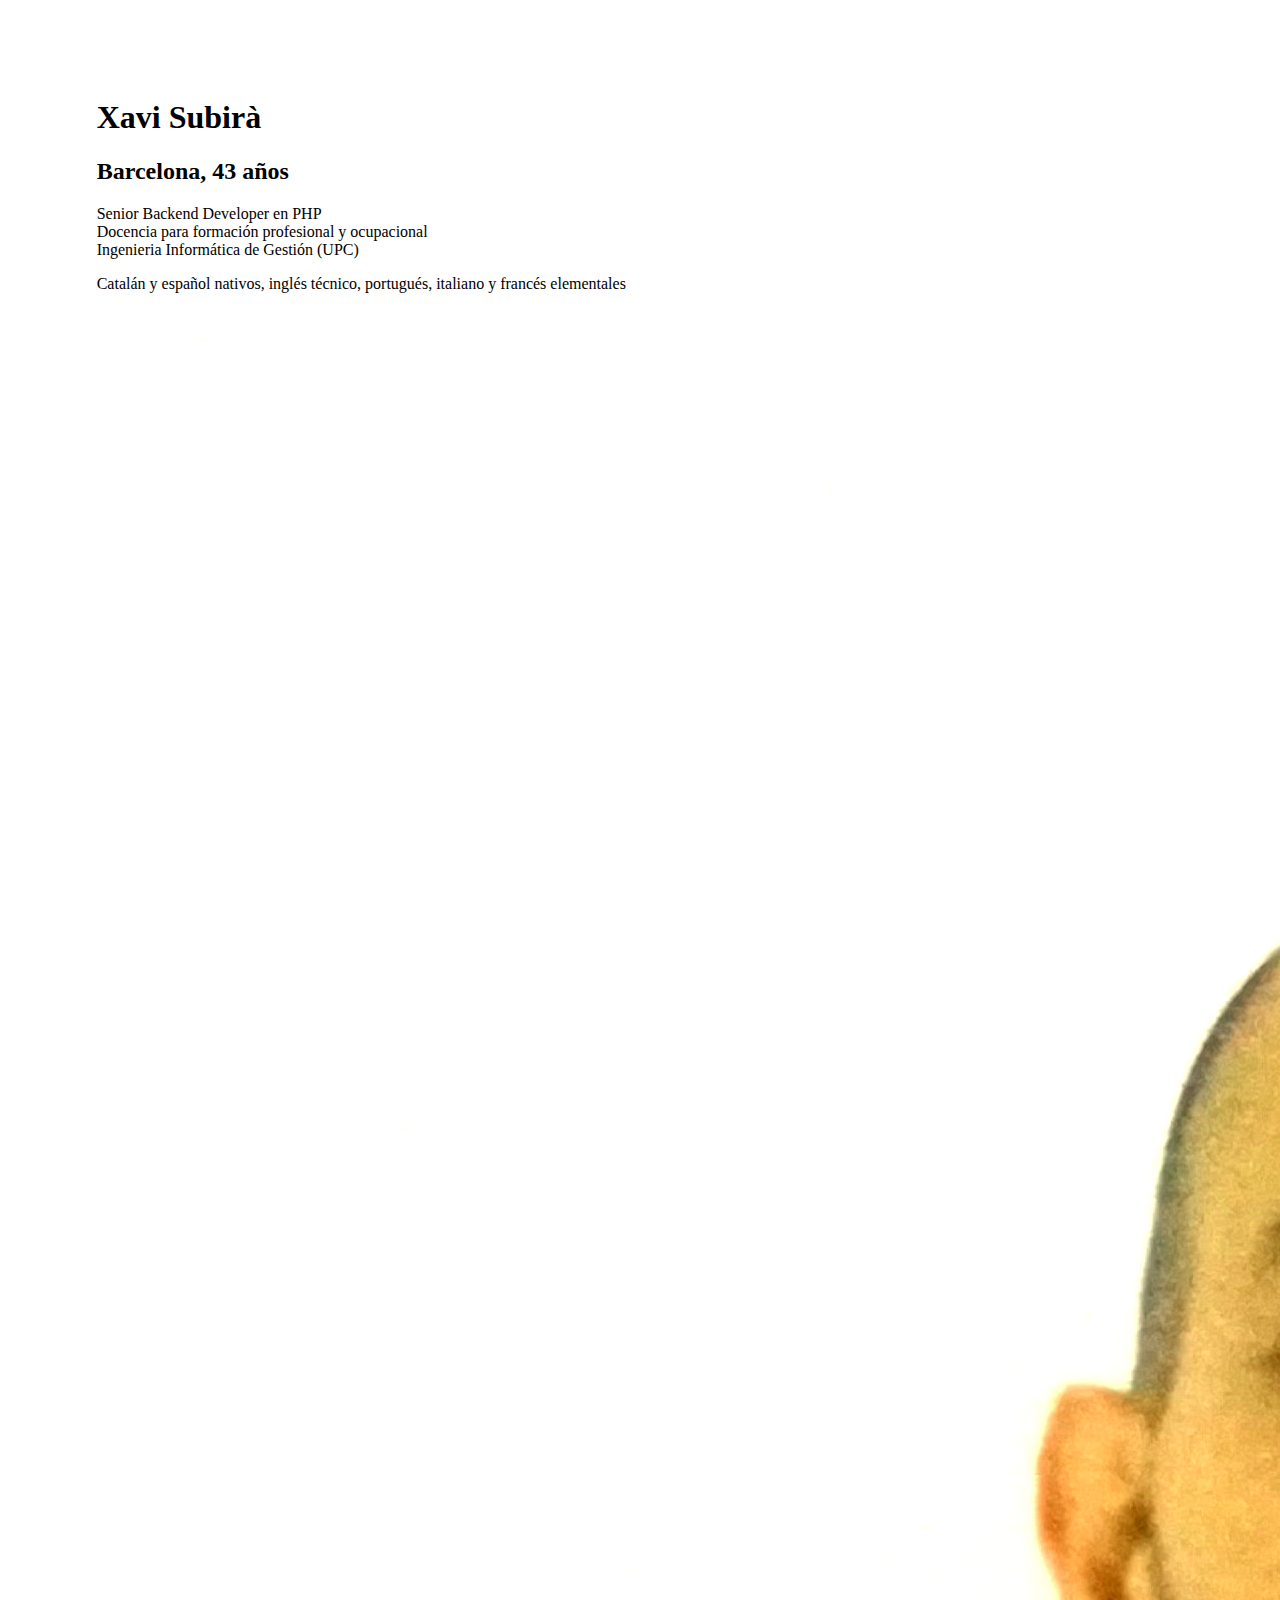
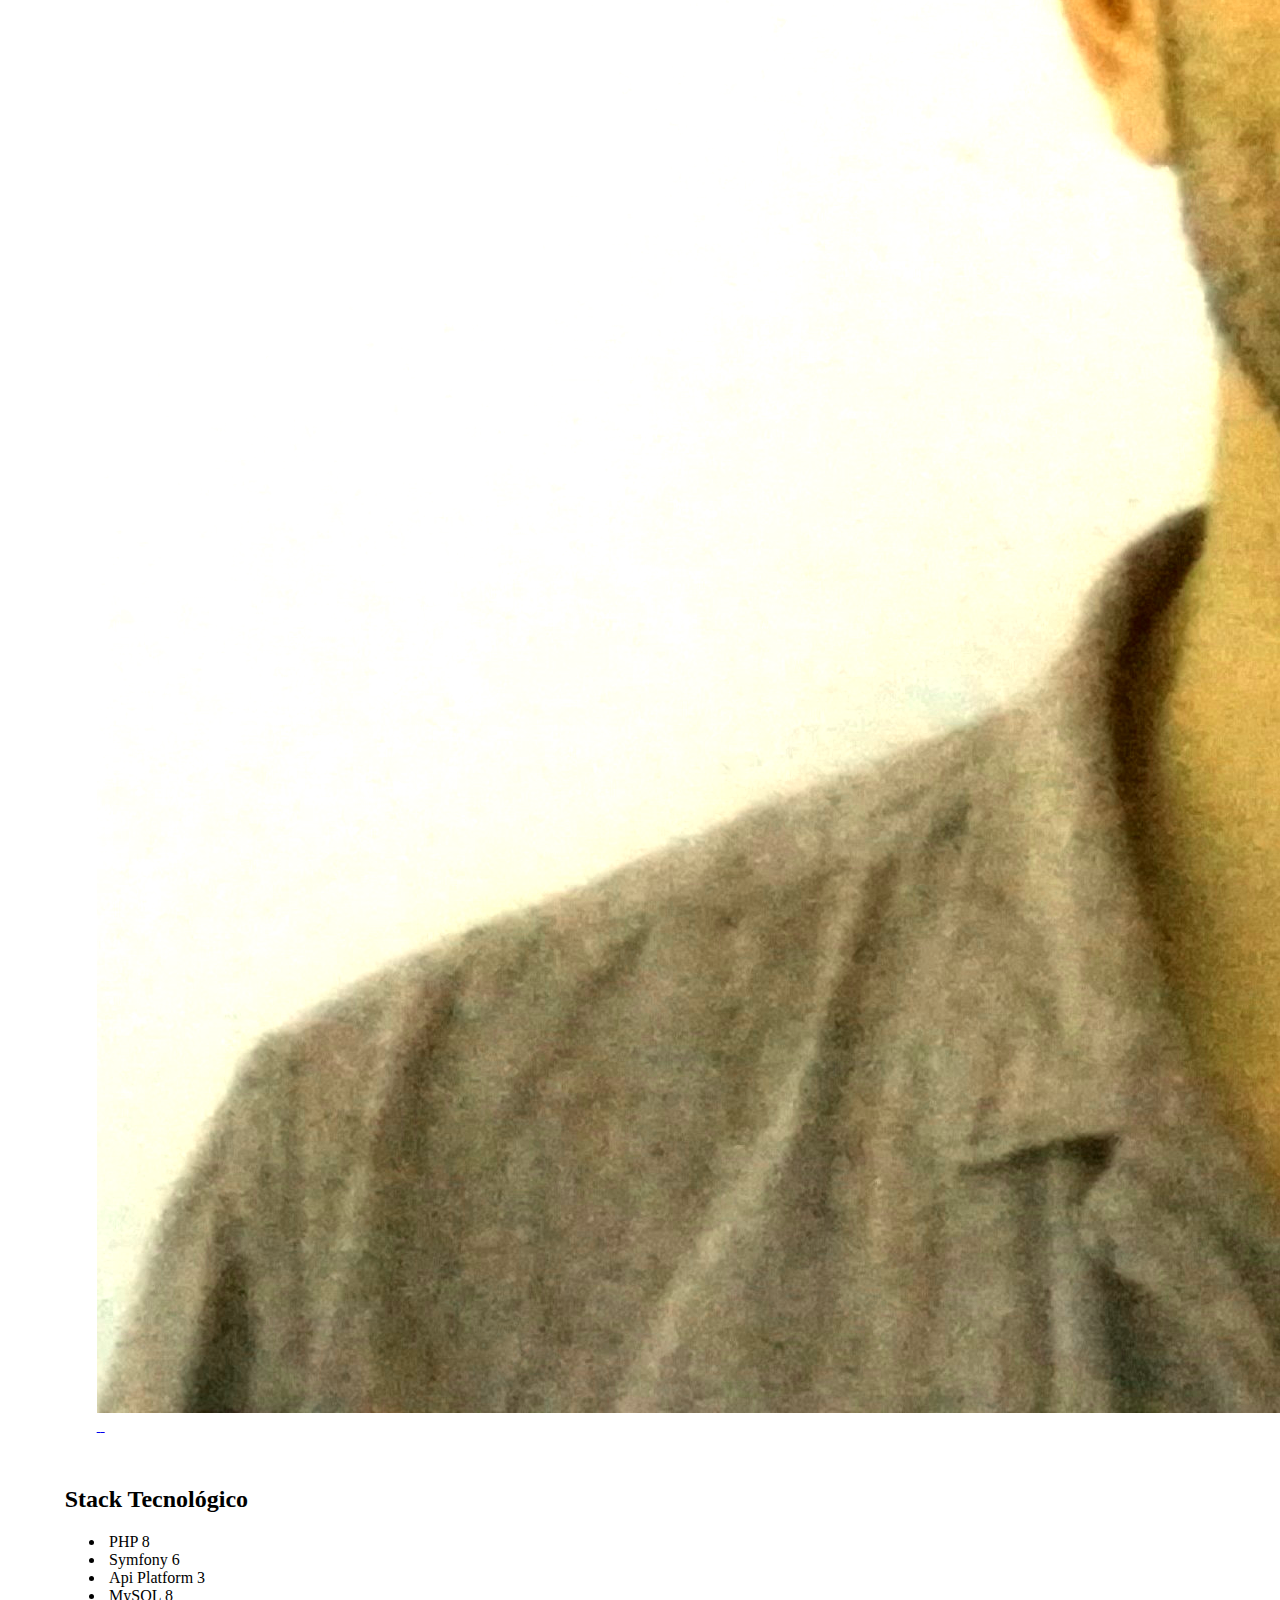
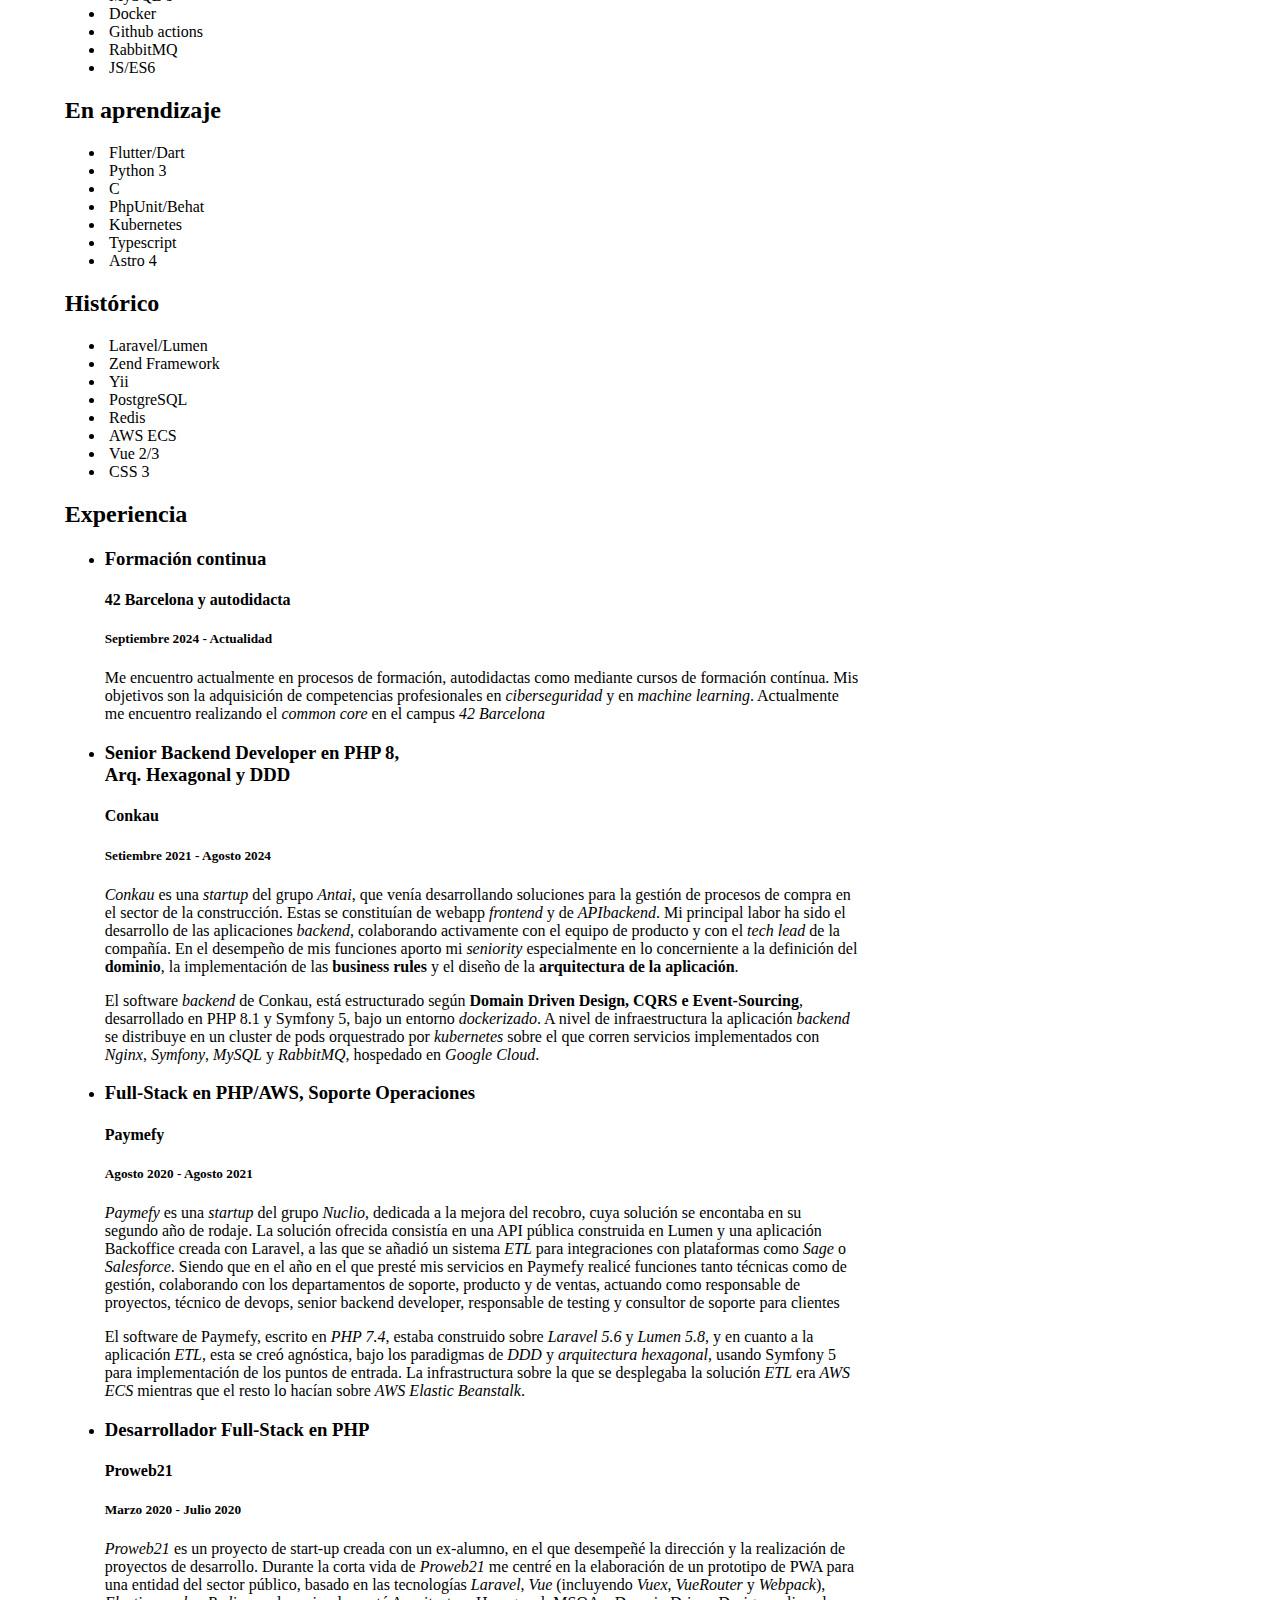
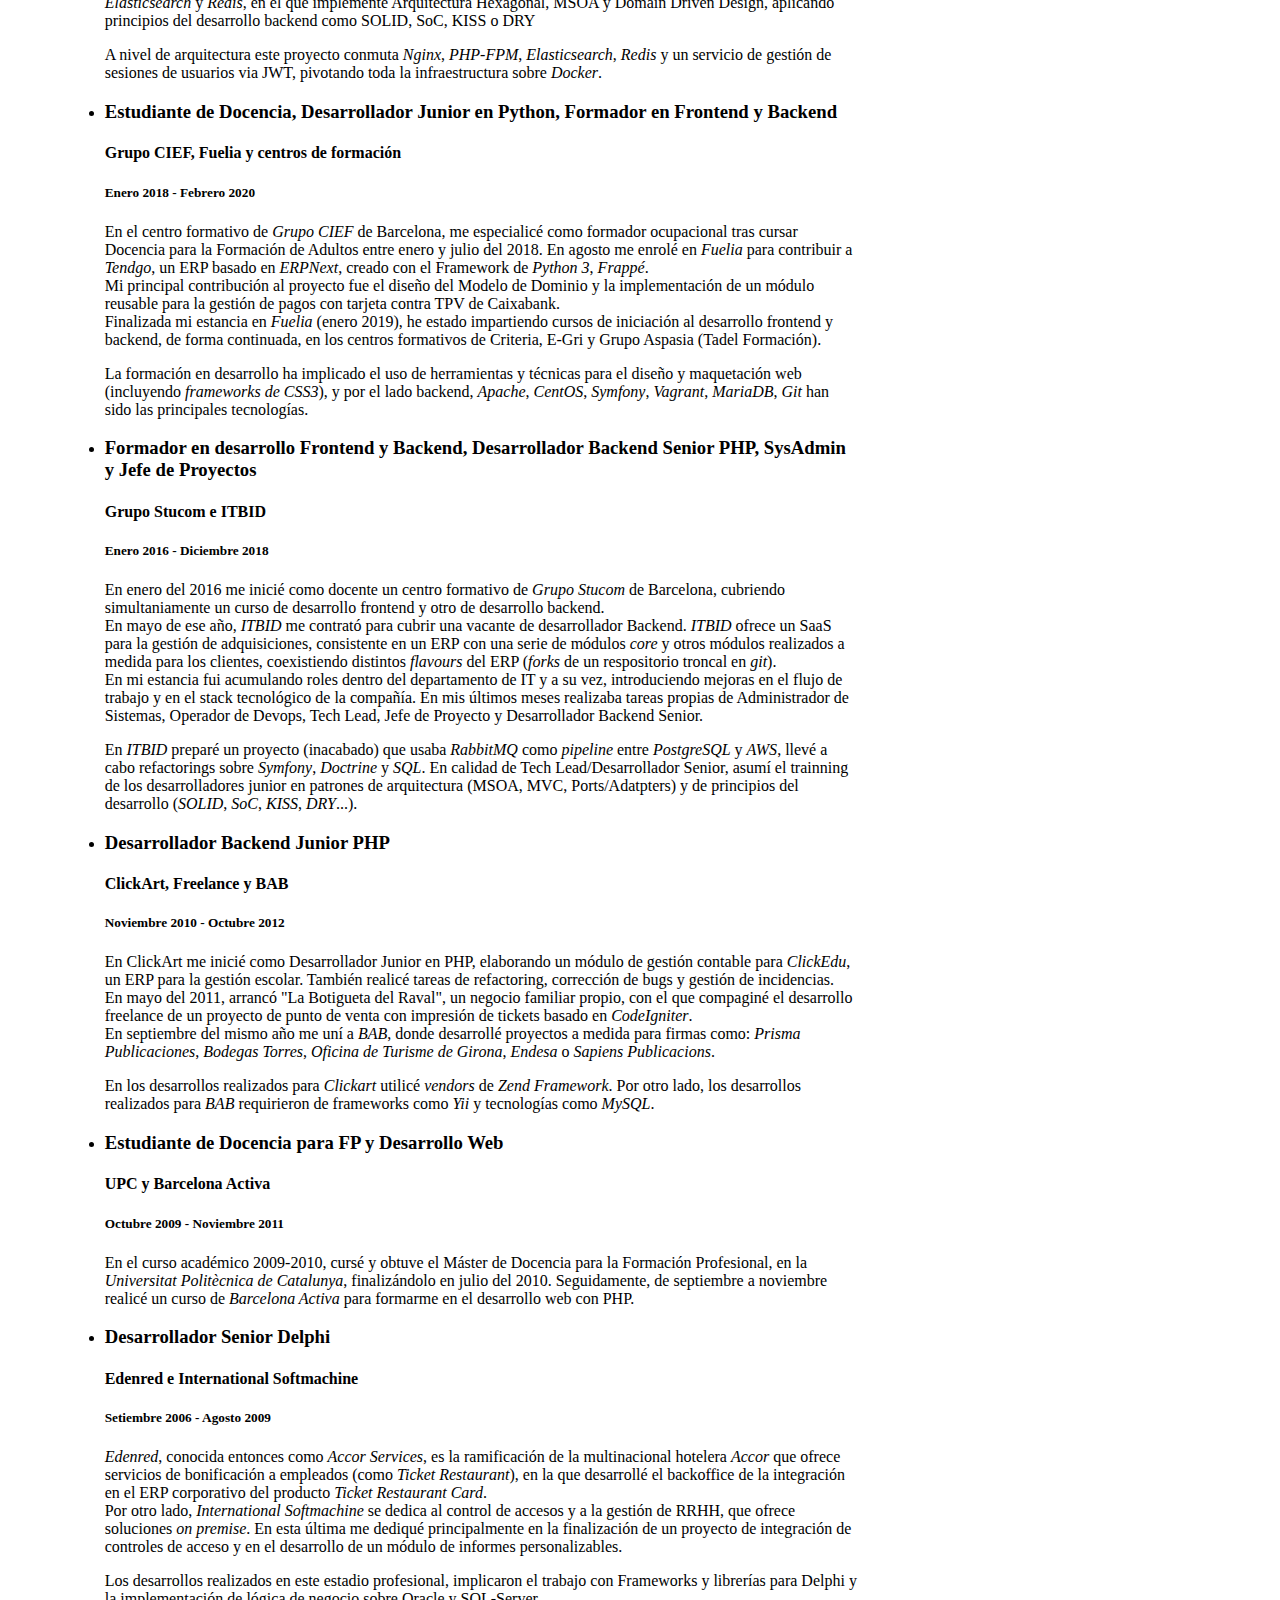
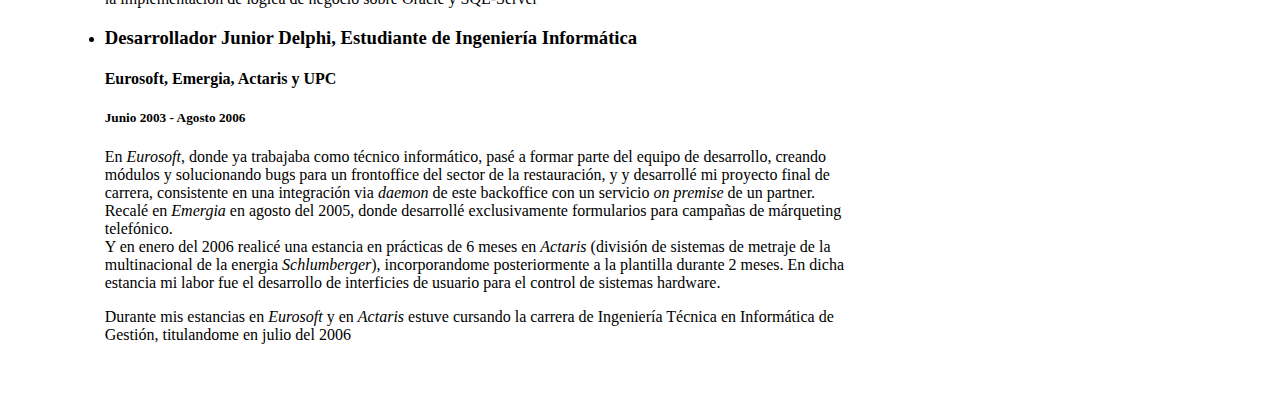
==== commit 7c178e33: "Replaced "castellano" with "español"" ====
--- a/index.html
+++ b/index.html
@@ -103,7 +103,7 @@
             <h1 class="h3">Xavi Subirà</h1>
             <h2 class="h4">Barcelona, 43 años</h2>
             <p class=" h6 lead">Senior Backend Developer en PHP <br/>Docencia para formación profesional y ocupacional<br/>Ingenieria Informática de Gestión (UPC)</p> 
-            <p class=" h6 text-muted">Catalán y castellano nativos, inglés técnico, portugués, italiano y francés elementales </p>
+            <p class=" h6 text-muted">Catalán y español nativos, inglés técnico, portugués, italiano y francés elementales </p>
           </div>
           <div class="col-xl-4 col-5 d-flex flex-column justify-content-start">
             <div class="d-flex flex-column align-items-end">
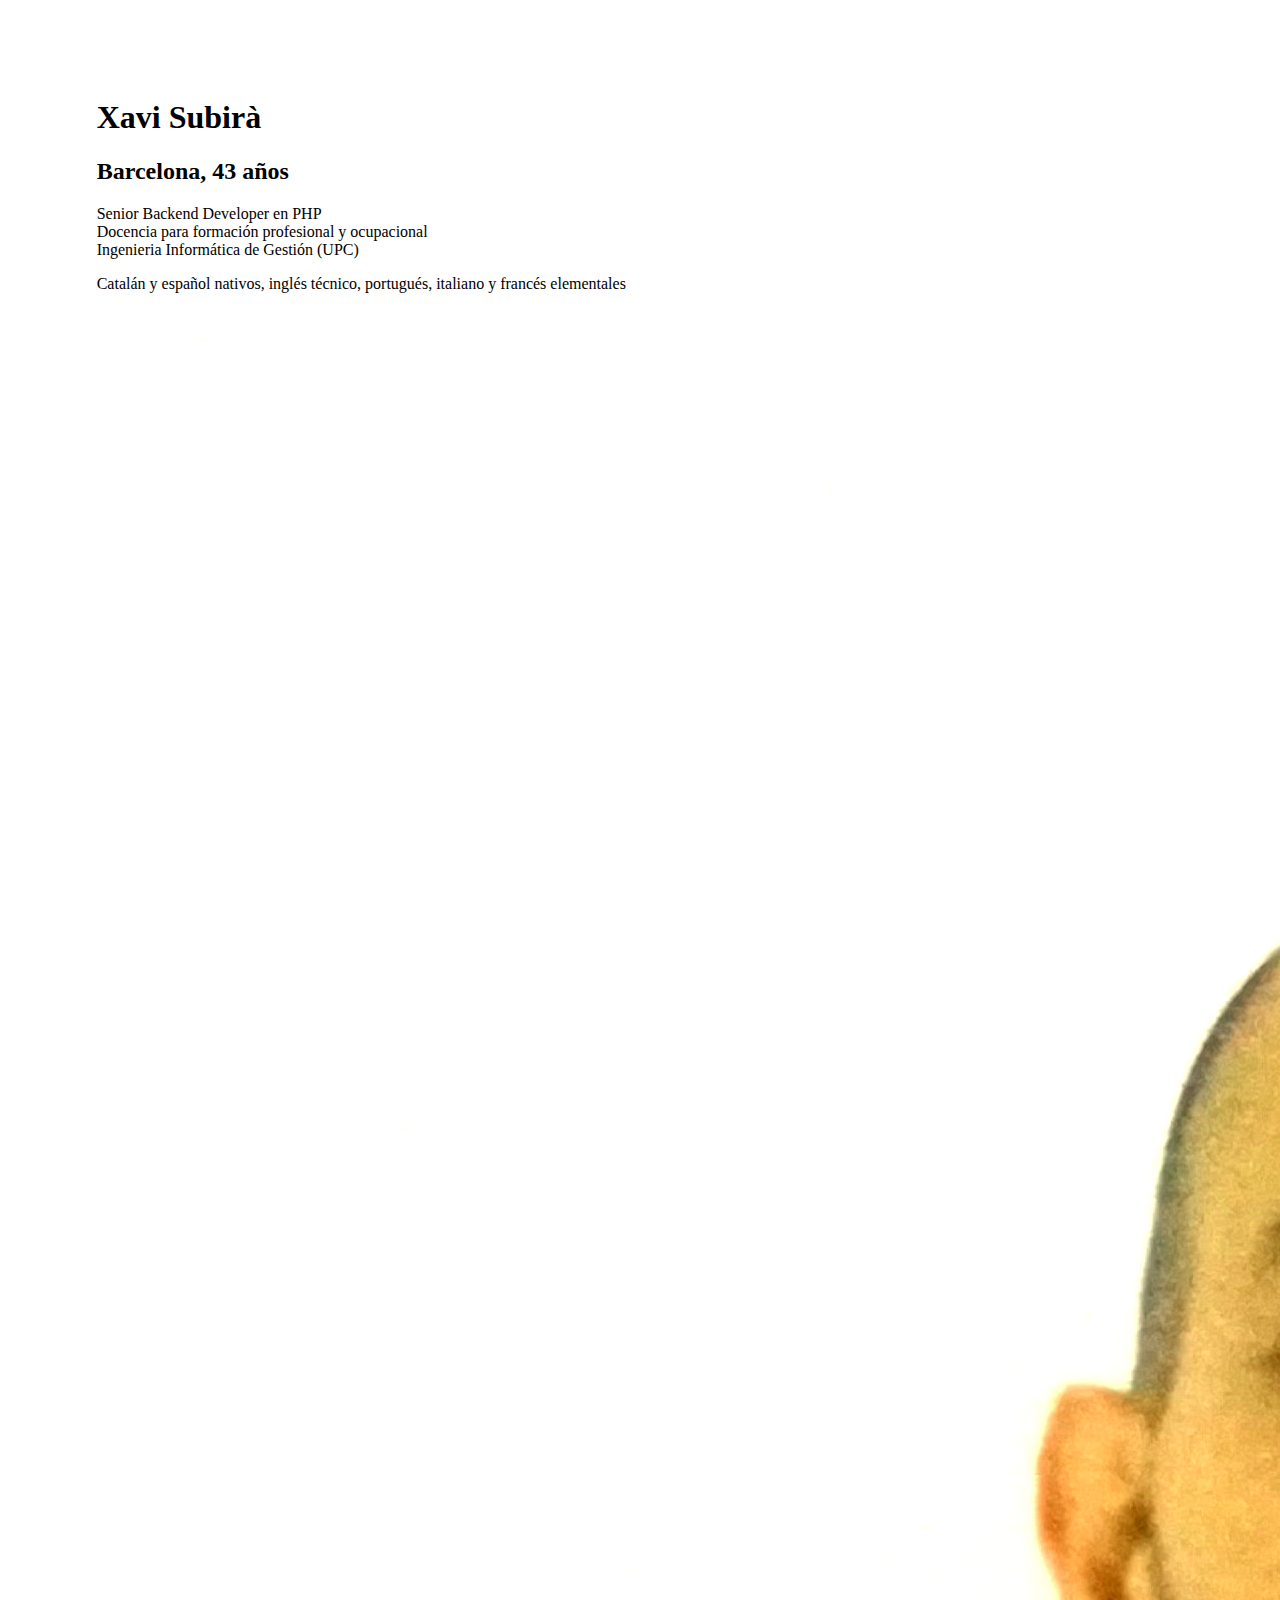
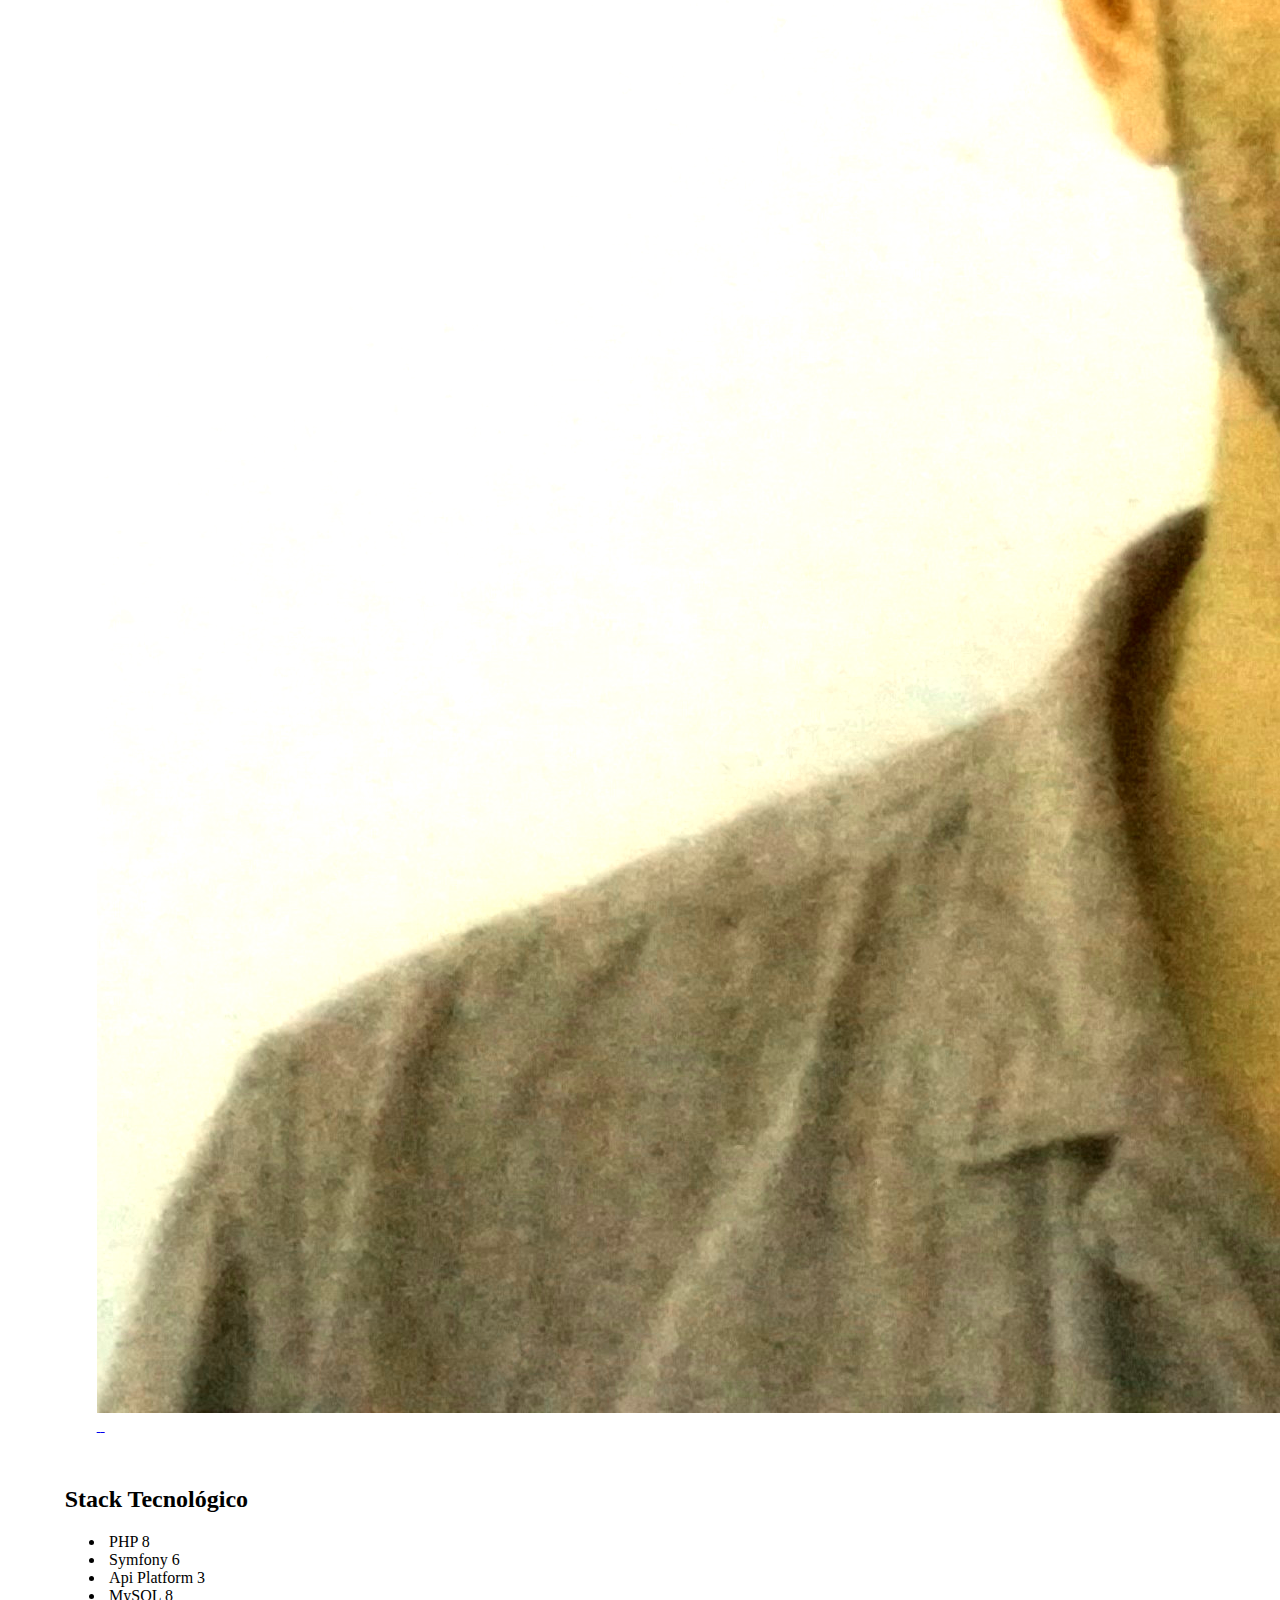
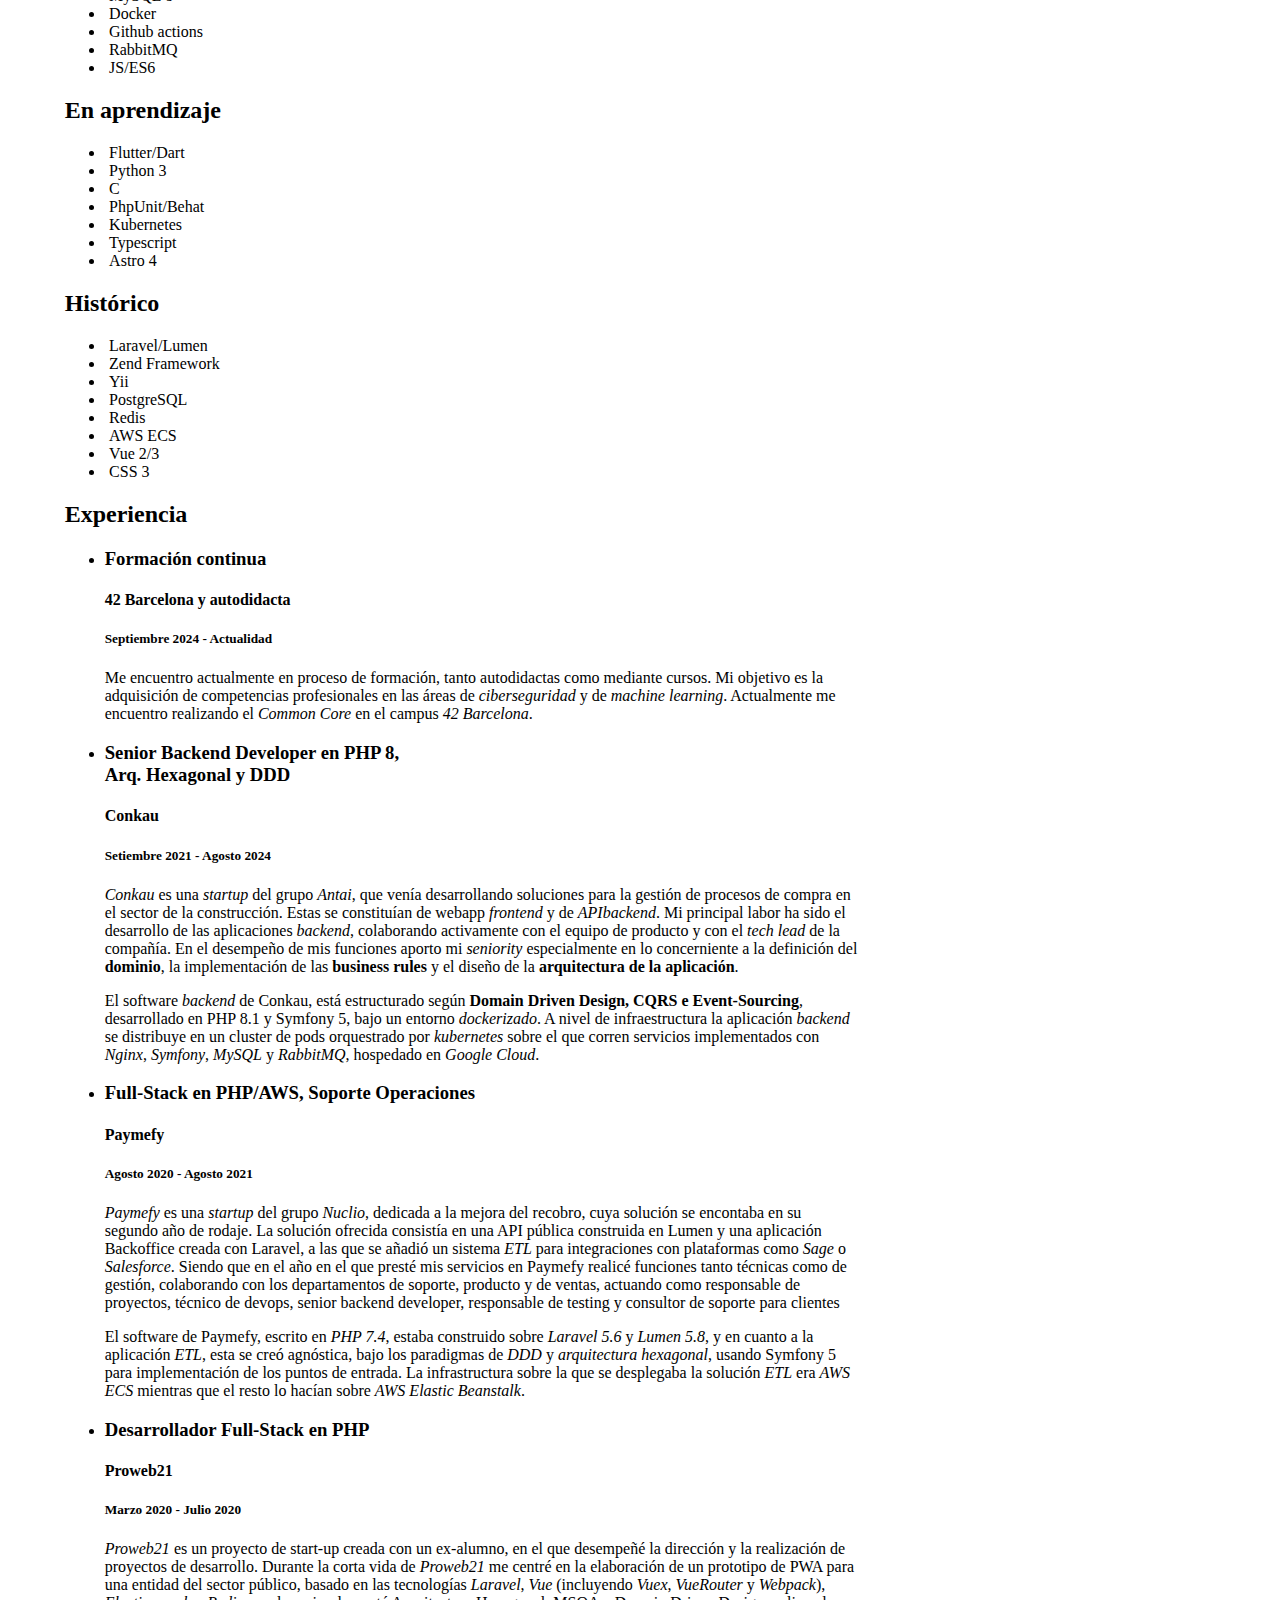
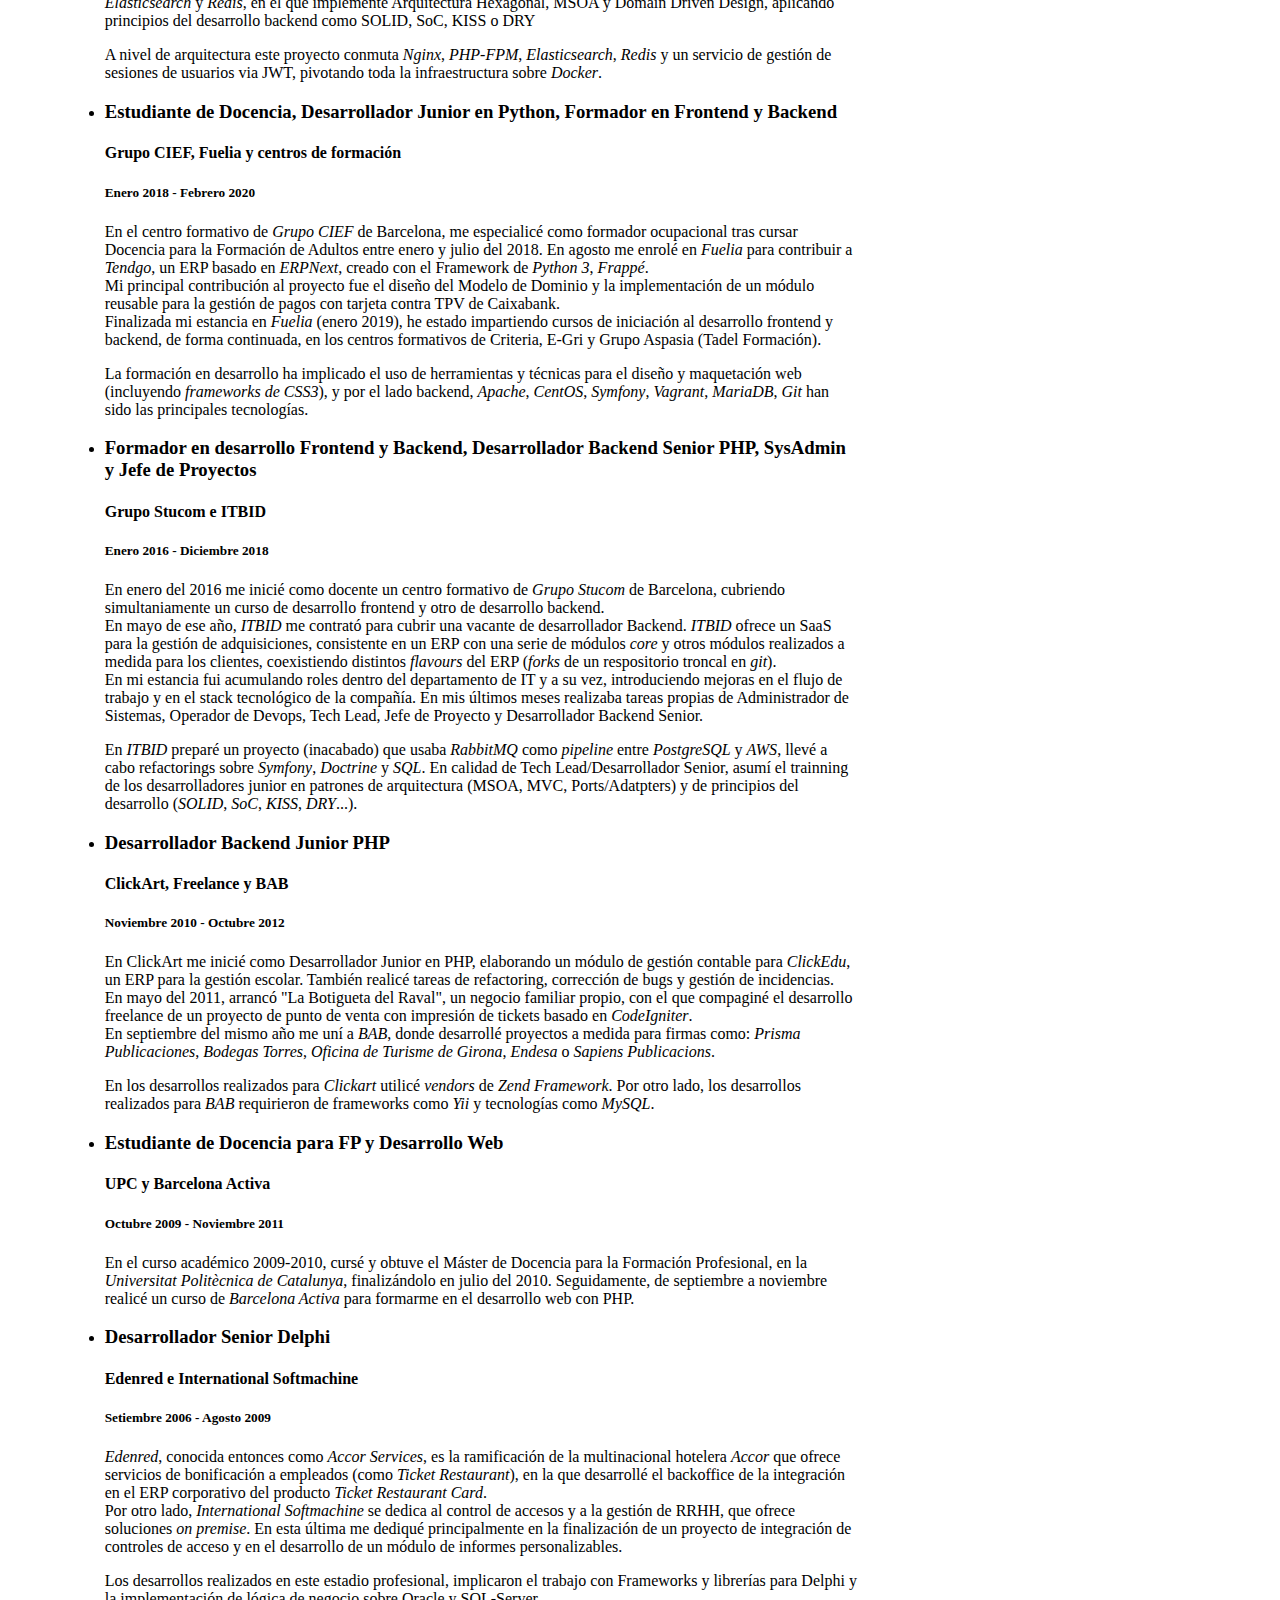
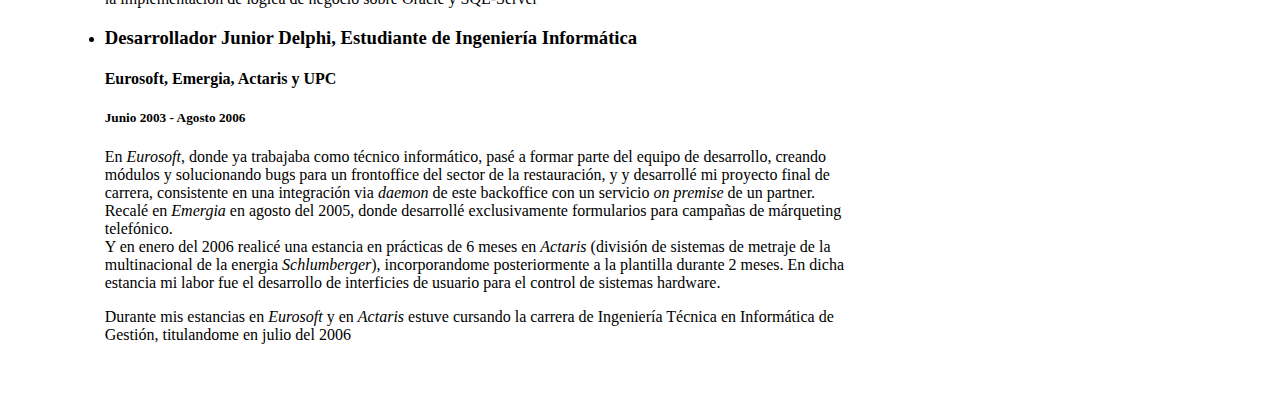
==== commit 4ecce9fe: "Improvements in Latest experience" ====
--- a/index.html
+++ b/index.html
@@ -170,7 +170,7 @@
               <article class="card-body">
                 <h4 class="h5 card-title">42 Barcelona y autodidacta</h4>
                 <h5 class="h6 card-subtitle mb-2 text-muted ">Septiembre 2024 - Actualidad</h5>
-                <p class="card-text">Me encuentro actualmente en procesos de formación, autodidactas como mediante cursos de formación contínua. Mis objetivos son la adquisición de competencias profesionales en <em>ciberseguridad</em> y en <em>machine learning</em>. Actualmente me encuentro realizando el <em>common core</em> en el campus <em>42 Barcelona</em>
+                <p class="card-text">Me encuentro actualmente en proceso de formación, tanto autodidactas como mediante cursos. Mi objetivo es la adquisición de competencias profesionales en las áreas de <em>ciberseguridad</em> y de <em>machine learning</em>. Actualmente me encuentro realizando el <em>Common Core</em> en el campus <em>42 Barcelona</em>.
               </article>
             </li>
 
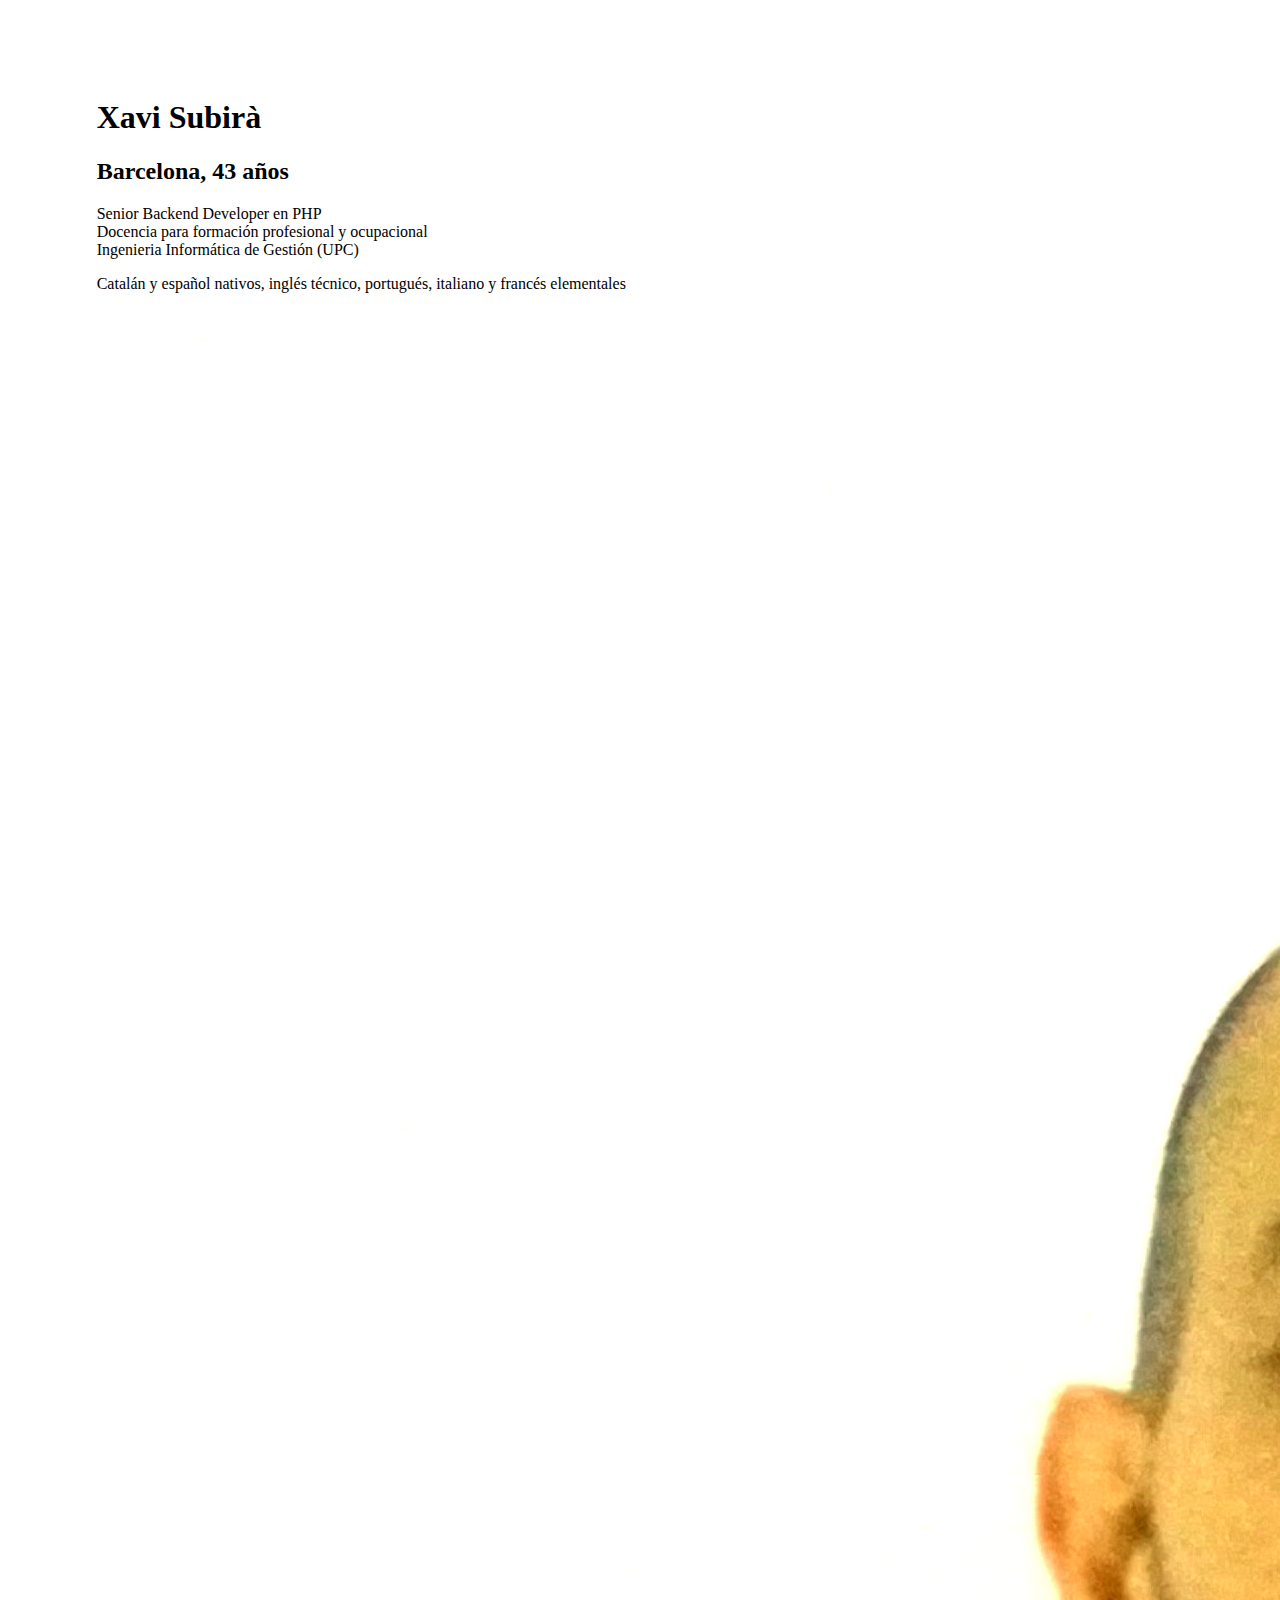
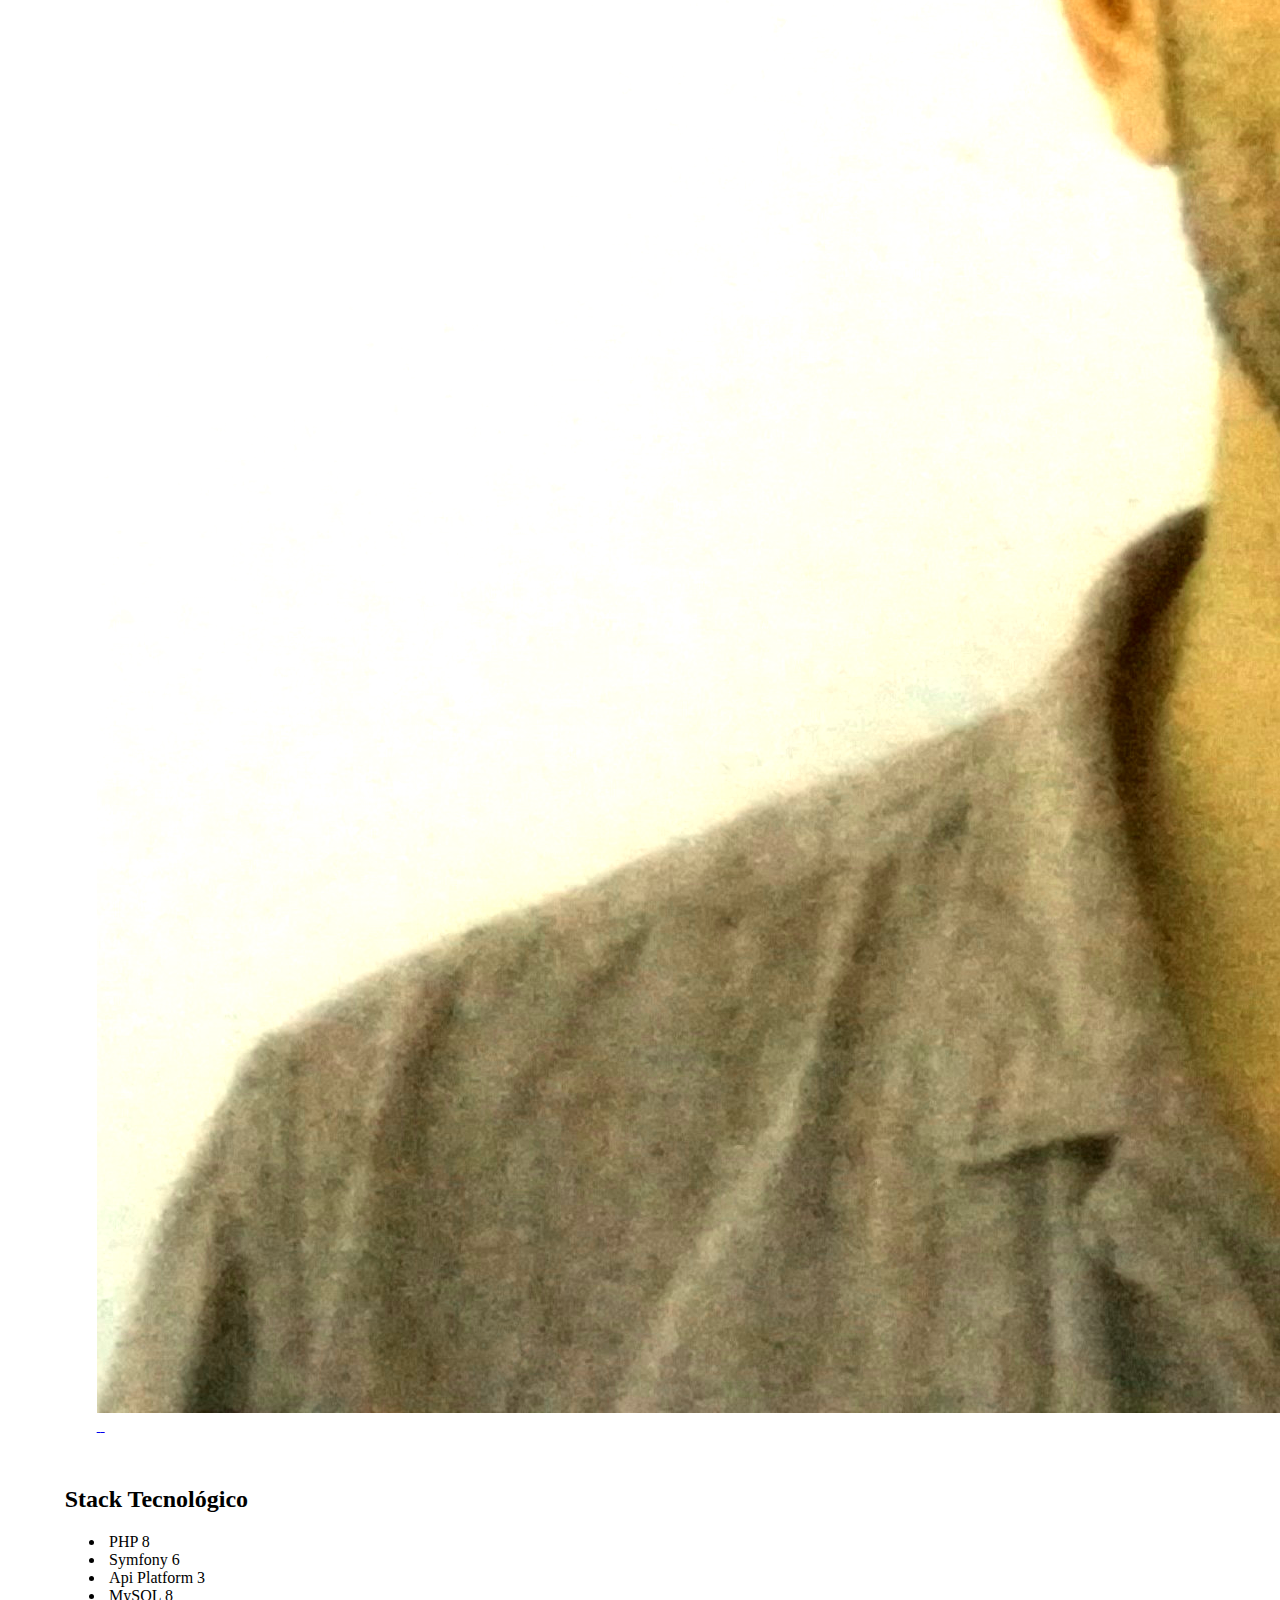
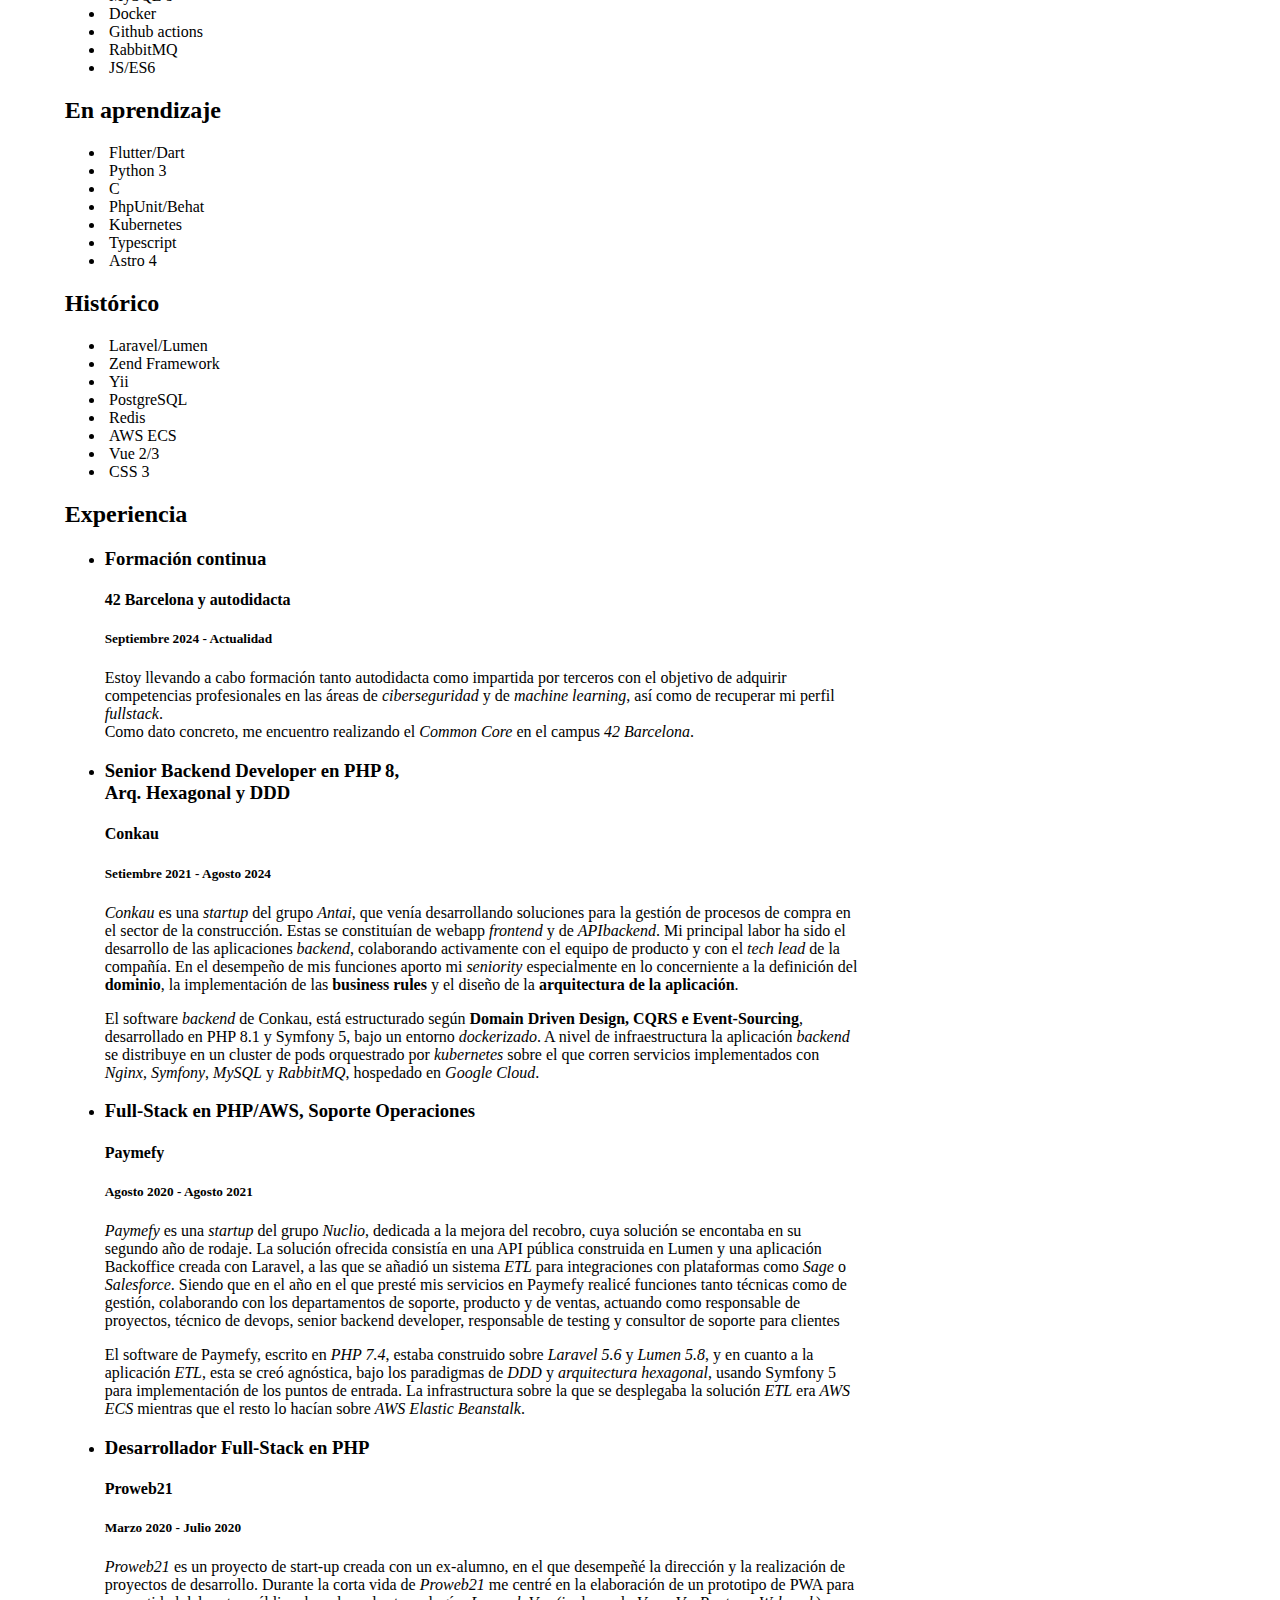
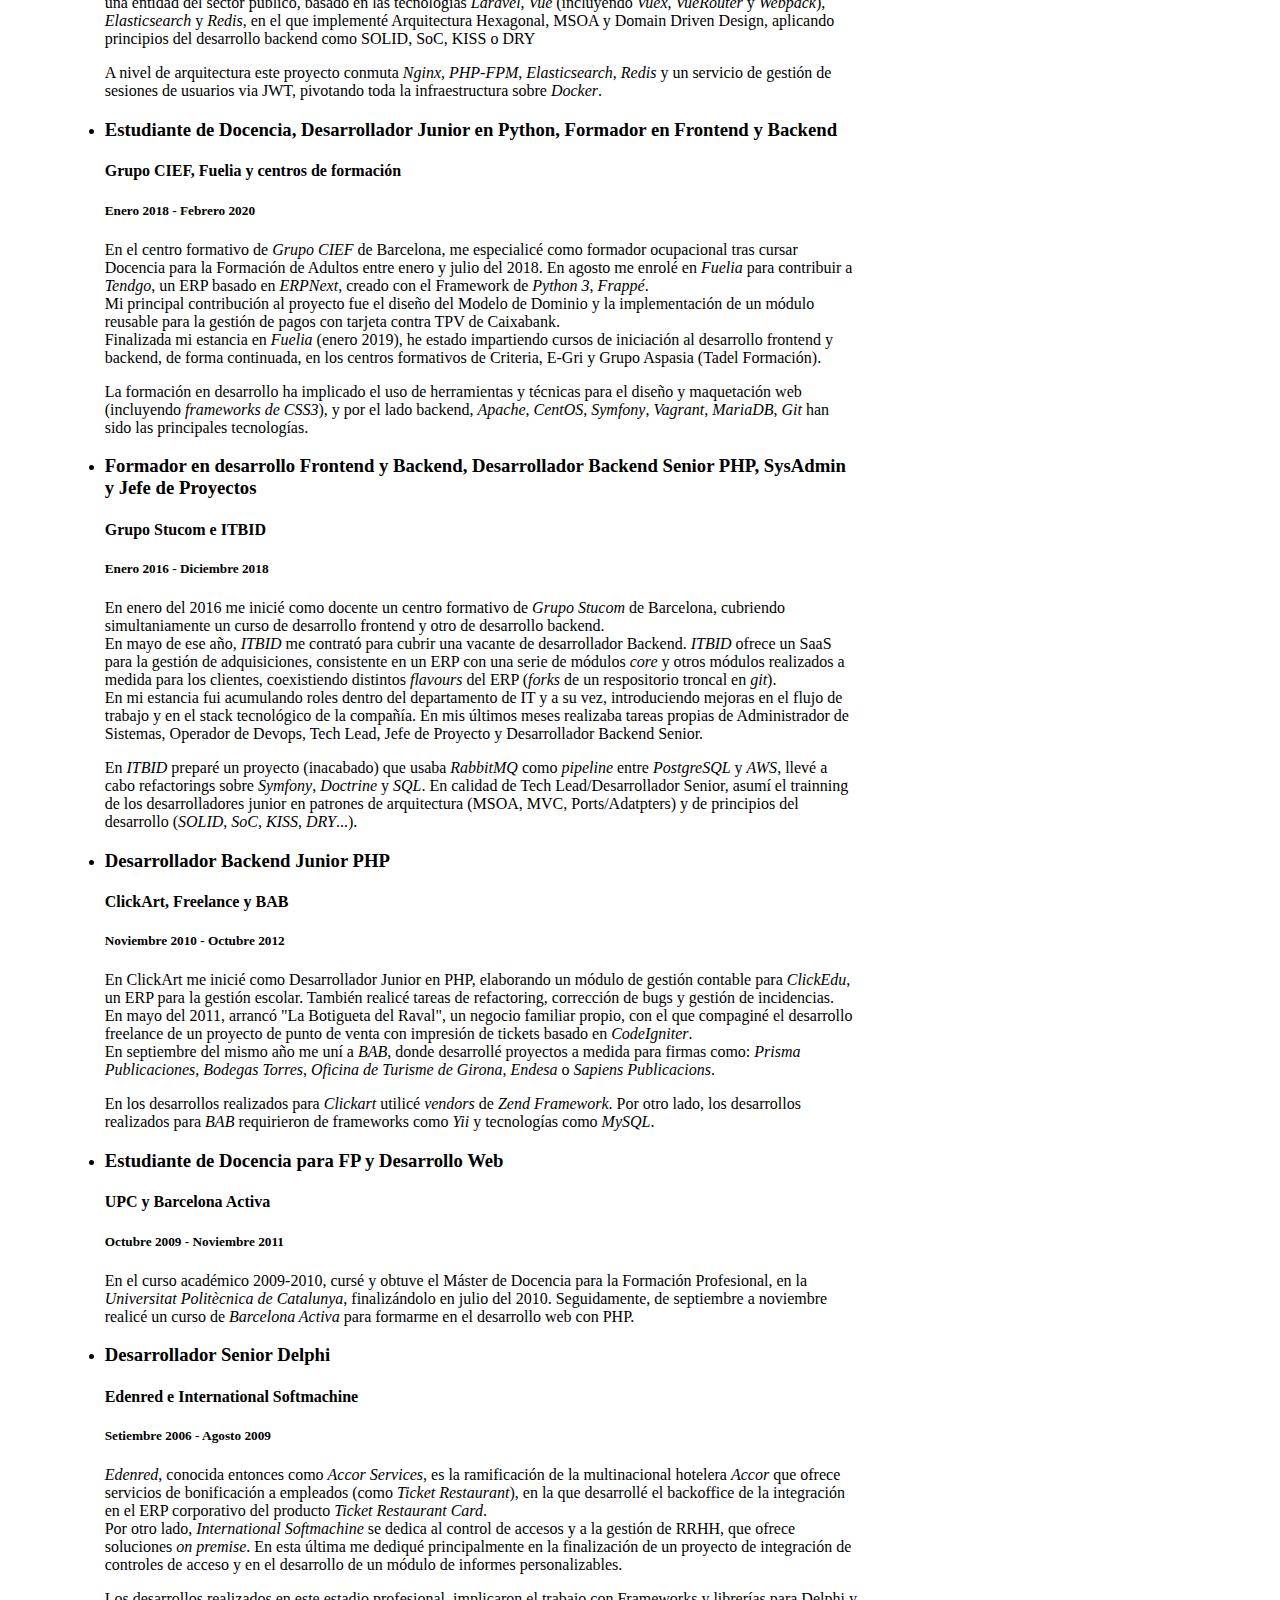
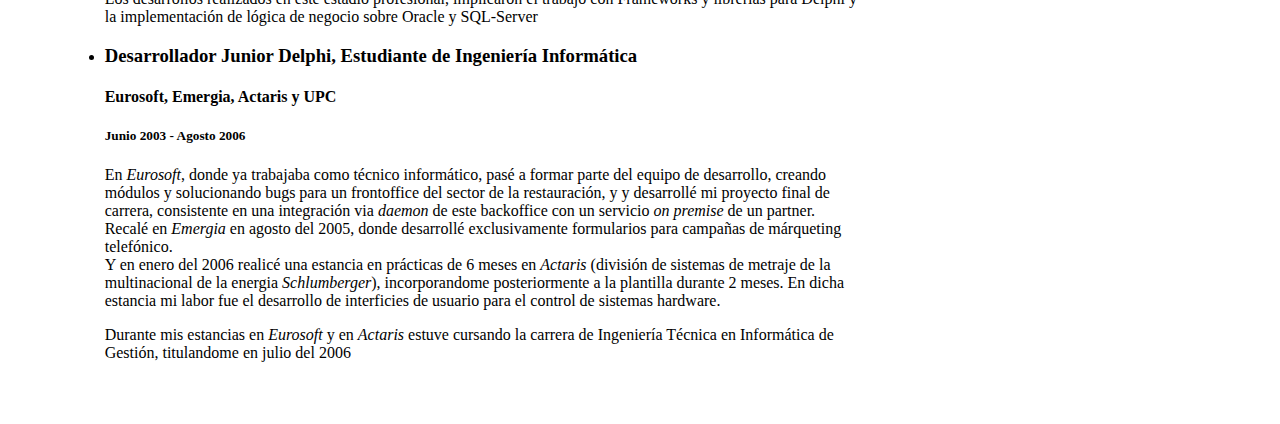
==== commit aafb25de: "Improved latest experience html and content" ====
--- a/index.html
+++ b/index.html
@@ -170,7 +170,7 @@
               <article class="card-body">
                 <h4 class="h5 card-title">42 Barcelona y autodidacta</h4>
                 <h5 class="h6 card-subtitle mb-2 text-muted ">Septiembre 2024 - Actualidad</h5>
-                <p class="card-text">Me encuentro actualmente en proceso de formación, tanto autodidactas como mediante cursos. Mi objetivo es la adquisición de competencias profesionales en las áreas de <em>ciberseguridad</em> y de <em>machine learning</em>. Actualmente me encuentro realizando el <em>Common Core</em> en el campus <em>42 Barcelona</em>.
+                <p class="card-text">Estoy llevando a cabo formación tanto autodidacta como impartida por terceros con el objetivo de adquirir competencias profesionales en las áreas de <em>ciberseguridad</em> y de <em>machine learning</em>, así como de recuperar mi perfil <em>fullstack</em>.<br/>Como dato concreto, me encuentro realizando el <em>Common Core</em> en el campus <em>42 Barcelona</em>.</p>
               </article>
             </li>
 
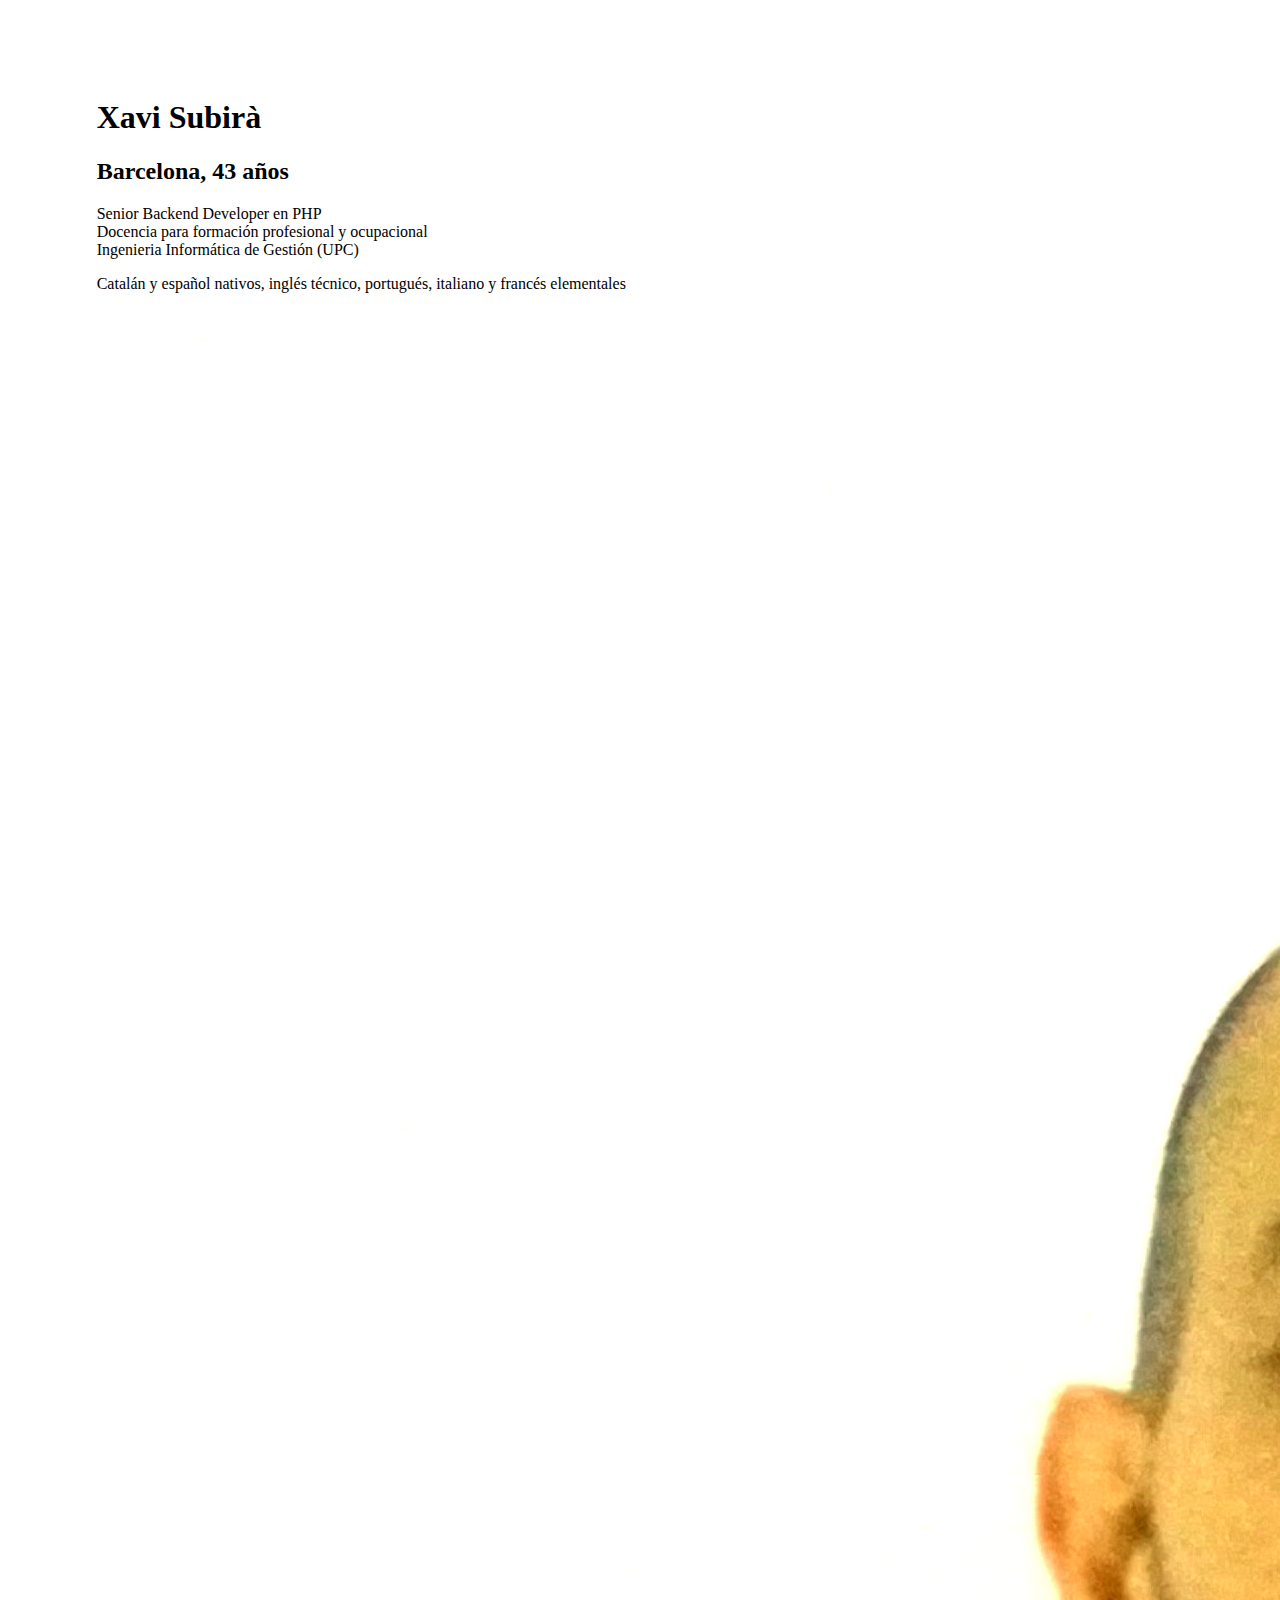
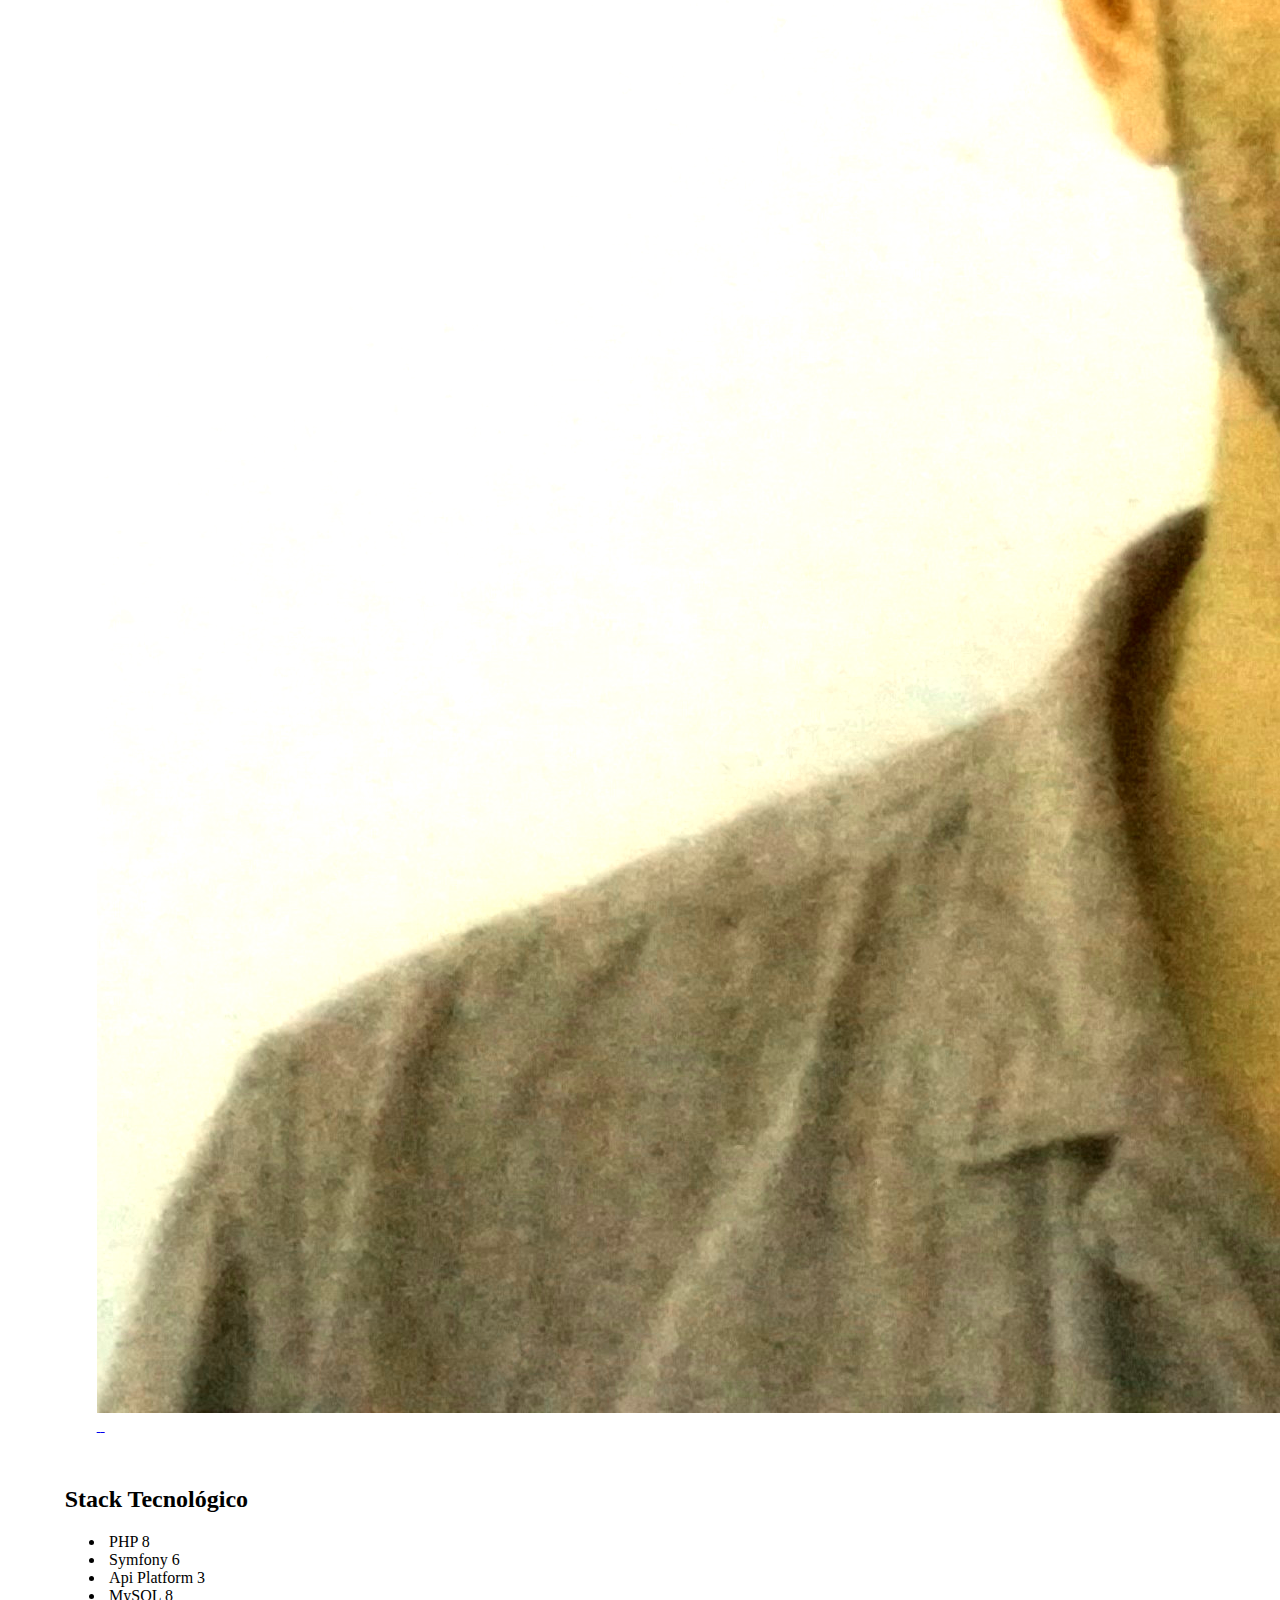
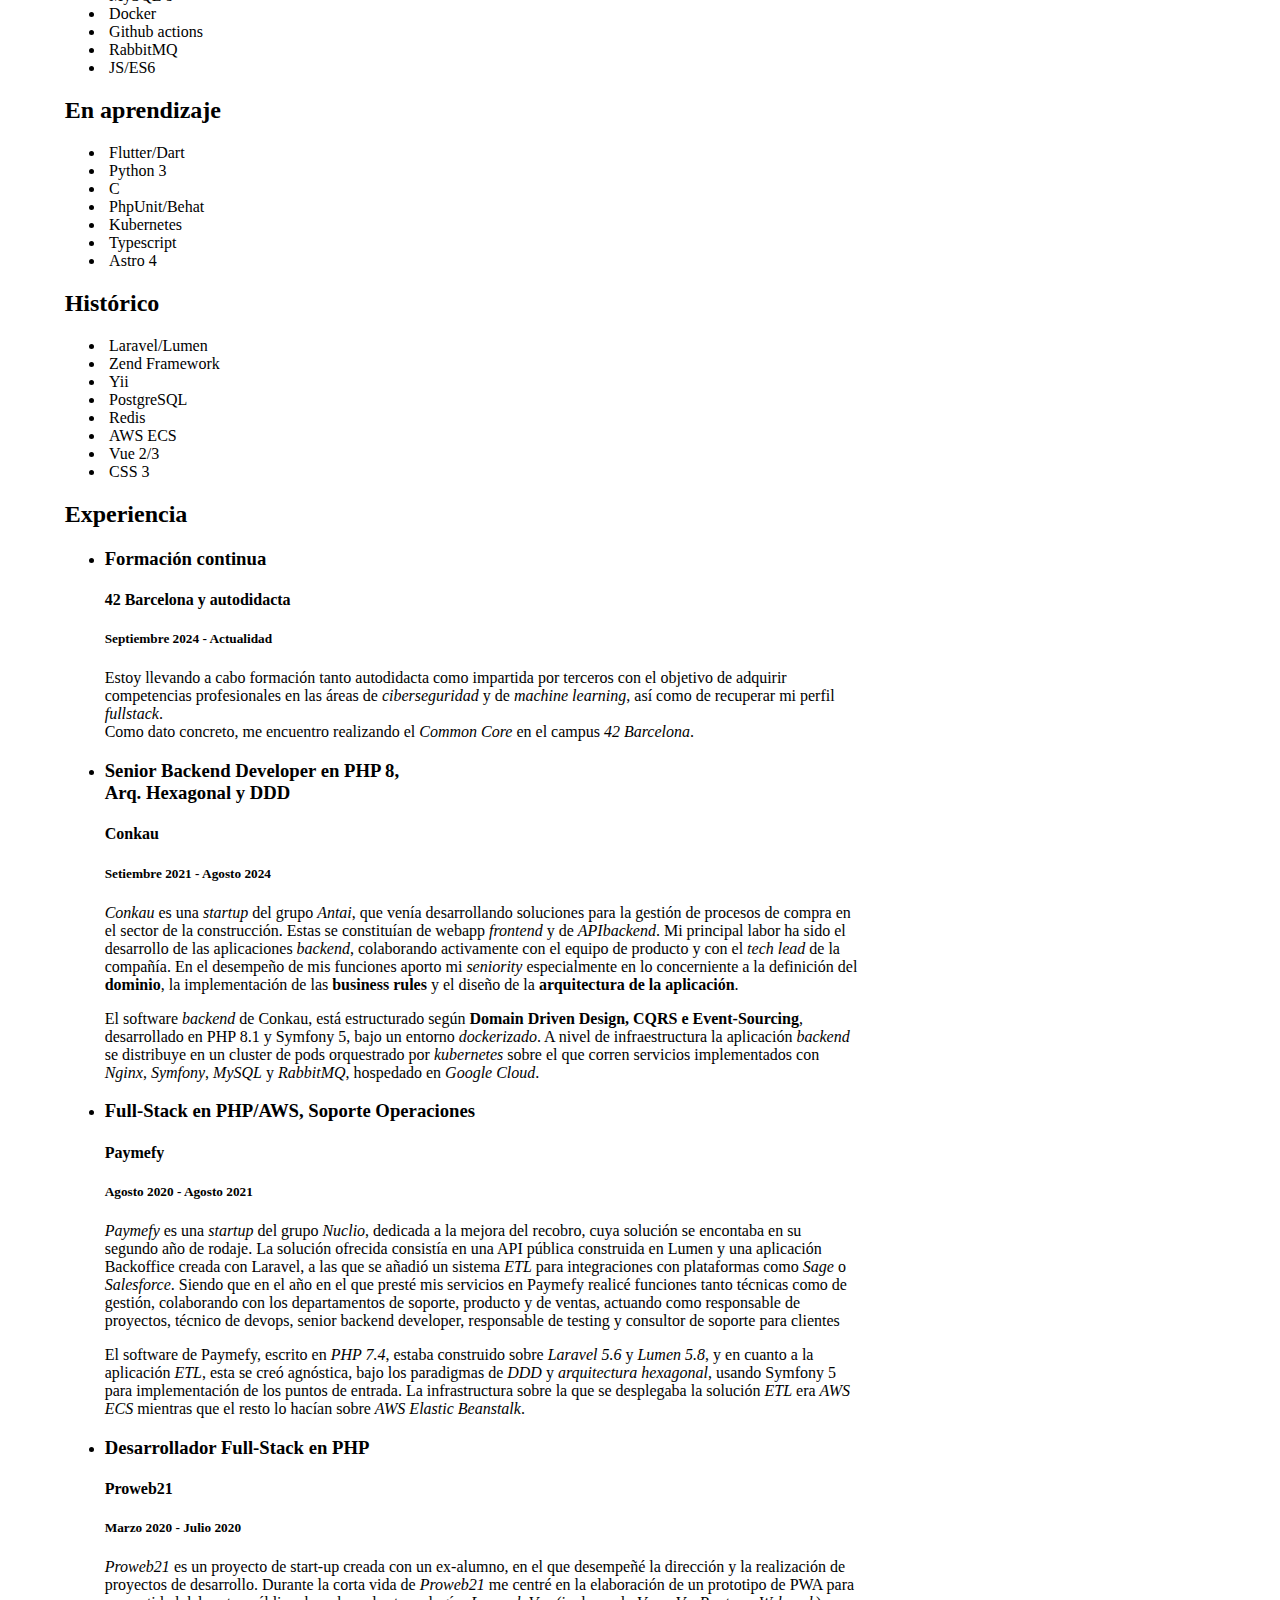
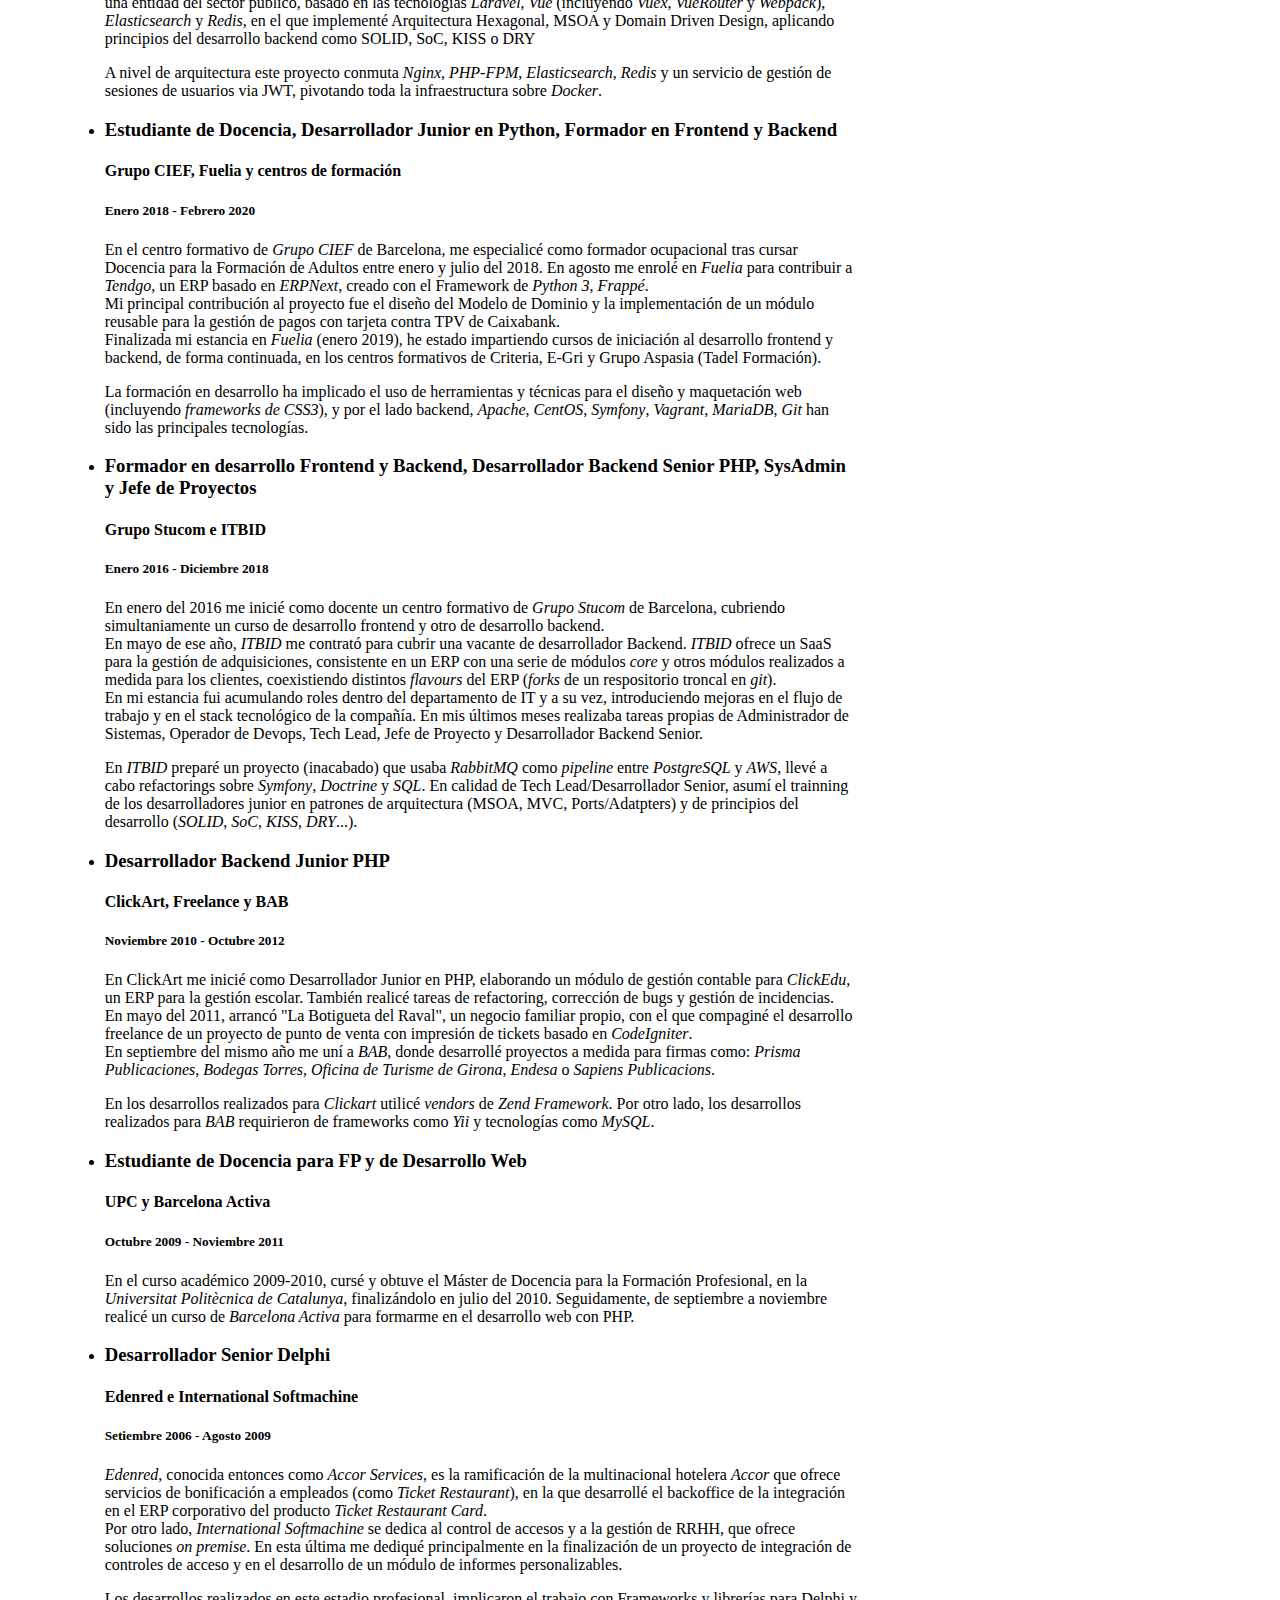
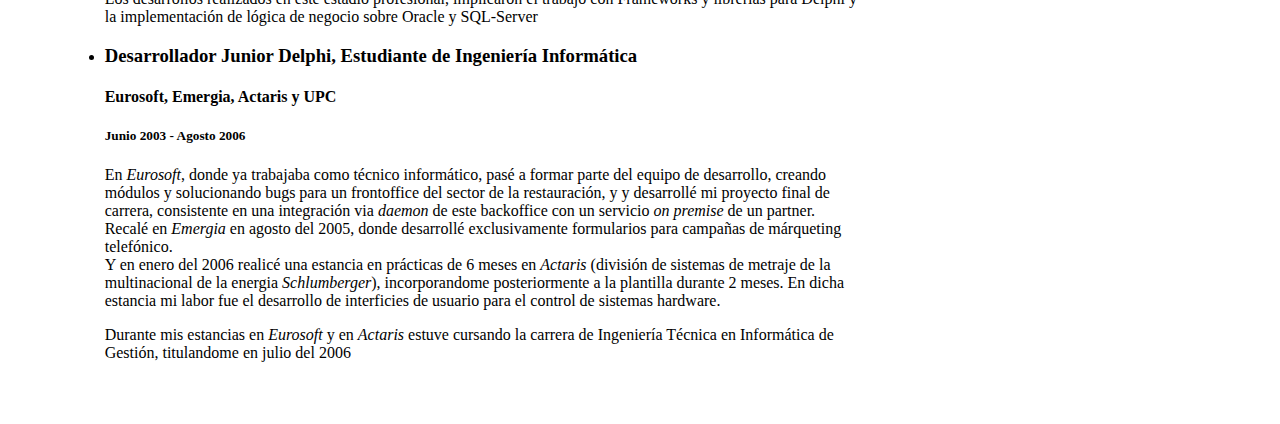
==== commit 0fb54608: "Minor improvements for PDF DIN-A4 printing" ====
--- a/index.html
+++ b/index.html
@@ -46,23 +46,6 @@
         padding:0.6ex;
       }
 
-      #contact .list-group-item{
-        padding-bottom:0;
-      }
-
-      #contact card{
-        max-width: 5rem;
-      }
-
-      #contact img{
-        max-width: 4rem;
-      }
-
-      #contact p{
-        line-height: 0.6;
-        font-size: small;
-      }
-
       main article.card-body .alert{
         margin-bottom: 0.8rem;
       }
@@ -89,8 +72,32 @@
         break-after: page;
         break-before: page;
         break-inside: avoid;
-        padding-top: 1cm;
-      }
+        padding-top: 2cm;
+      }
+
+      header.jumbotron {
+        max-height: 6cm;
+        overflow-y: visible;
+        margin-bottom: 4cm;
+      }
+
+      header.jumbotron > section {
+        max-height: 8cm;
+      }
+
+      .jumbotron p.lead {
+        font-size: 1.2rem;
+
+      }
+
+      body > div.container {
+        margin: 0.7em;
+        max-width: 100%;
+      }
+      .no-print {
+        display: none;
+      }
+
     }
   </style>
 
@@ -99,13 +106,13 @@
   <div class="container mx-auto" >
     <header class="jumbotron">
         <section class="row">
-          <div class="col-xl-8 col-7">
+          <div class="col-xl-8 col-sm-8 col-7">
             <h1 class="h3">Xavi Subirà</h1>
             <h2 class="h4">Barcelona, 43 años</h2>
             <p class=" h6 lead">Senior Backend Developer en PHP <br/>Docencia para formación profesional y ocupacional<br/>Ingenieria Informática de Gestión (UPC)</p> 
             <p class=" h6 text-muted">Catalán y español nativos, inglés técnico, portugués, italiano y francés elementales </p>
           </div>
-          <div class="col-xl-4 col-5 d-flex flex-column justify-content-start">
+          <div class="col-xl-4 col-sm-4 col-4 d-flex flex-column justify-content-start">
             <div class="d-flex flex-column align-items-end">
               <img alt="" class="rounded-circle w-75"  src="biopic.jpg">
               <section class="w-75 d-flex flex-row justify-content-around">
@@ -124,7 +131,7 @@
         </section>
     </header>
     <main>
-      <div class="row break-after">
+      <div class="row">
         <aside  class="col-3 order-1">        
           <section id="skills">
             <h2 class="h5">Stack Tecnológico</h2>
@@ -148,8 +155,8 @@
               <li class="list-group-item"><span class="badge badge-warning">Typescript</span></li>
               <li class="list-group-item"><span class="badge badge-warning">Astro 4</span></li>
             </ul>
-            <h2 class="h6 mt-4">Histórico</h2>
-            <ul class="list-group">
+            <h2 class="h6 mt-4 no-print">Histórico</h2>
+            <ul class="list-group no-print">
               <li class="list-group-item"><span class="badge badge-secondary">Laravel/Lumen</span></li>
               <li class="list-group-item"><span class="badge badge-secondary">Zend Framework</span></li>
               <li class="list-group-item"><span class="badge badge-secondary">Yii</span></li>
@@ -173,8 +180,6 @@
                 <p class="card-text">Estoy llevando a cabo formación tanto autodidacta como impartida por terceros con el objetivo de adquirir competencias profesionales en las áreas de <em>ciberseguridad</em> y de <em>machine learning</em>, así como de recuperar mi perfil <em>fullstack</em>.<br/>Como dato concreto, me encuentro realizando el <em>Common Core</em> en el campus <em>42 Barcelona</em>.</p>
               </article>
             </li>
-
-
             <li class="nav-item card border-light mb-4">
               <h3 class="h4 card-header">Senior Backend Developer en PHP 8,<br/> Arq. Hexagonal y DDD</h3>
               <article class="card-body">
@@ -187,7 +192,12 @@
                 </p>
               </article>
             </li>
-
+          </ul>
+        </section>
+      </div>
+      <div class="row page-break">
+        <section id="experience-2" class=" col-12 order-2">
+          <ul class="nav flex-column">
             <li class="nav-item card border-light mb-4">
               <h3 class="h4 card-header">Full-Stack en PHP/AWS, Soporte Operaciones</h3>
               <article class="card-body">
@@ -200,12 +210,6 @@
                 </p>
               </article>
             </li>
-          </ul>
-        </section>
-      </div>
-      <div class="row page-break">
-        <section id="experience-2" class=" col-12 order-2">                
-          <ul class="nav flex-column">
             <li class="nav-item card border-light mb-4">
               <h3 class="h4 card-header">Desarrollador Full-Stack en PHP</h3>
               <article class="card-body">
@@ -214,7 +218,7 @@
                 <p class="card-text"><em>Proweb21</em> es un proyecto de start-up creada con un ex-alumno, en el que desempeñé la dirección y la realización de proyectos de desarrollo. Durante la corta vida de <em>Proweb21</em> me centré en la elaboración de un prototipo de PWA para una entidad del sector público, basado en las tecnologías <em>Laravel</em>, <em>Vue</em> (incluyendo <em>Vuex</em>, <em>VueRouter</em> y <em>Webpack</em>), <em>Elasticsearch</em> y <em>Redis</em>, en el que implementé Arquitectura Hexagonal, MSOA y Domain Driven Design, aplicando principios del desarrollo backend como SOLID, SoC, KISS o DRY</p>
                 <p class="alert alert-warning">A nivel de arquitectura este proyecto conmuta <em>Nginx</em>, <em>PHP-FPM</em>, <em>Elasticsearch</em>, <em>Redis</em> y un servicio de gestión de sesiones de usuarios via JWT, pivotando toda la infraestructura sobre <em>Docker</em>.</p>
               </article>
-            </li>
+            </li>            
             <li class="nav-item card border-light mb-4">
               <h3 class="h4 card-header">Estudiante de Docencia, Desarrollador Junior en Python, Formador en Frontend y Backend</h3>
               <article class="card-body">
@@ -225,6 +229,12 @@
                 <p class="alert alert-info">La formación en desarrollo ha implicado el uso de herramientas y técnicas para el diseño y maquetación web (incluyendo <em>frameworks de CSS3</em>), y por el lado backend, <em>Apache</em>, <em>CentOS</em>, <em>Symfony</em>, <em>Vagrant</em>, <em>MariaDB</em>, <em>Git</em> han sido las principales tecnologías.</p>
               </article>
             </li>
+          </ul>
+        </section>
+      </div>
+      <div class="row page-break">
+        <section id="experience-3" class=" col-12 order-2">
+          <ul class="nav flex-column">
             <li class="nav-item card border-light mb-4">
               <h3 class="h4 card-header">Formador en desarrollo Frontend y Backend, Desarrollador Backend Senior PHP, SysAdmin y Jefe de Proyectos</h3>
               <article class="card-body">
@@ -236,37 +246,37 @@
                 <p class="alert alert-success">En <em>ITBID</em> preparé un proyecto (inacabado) que usaba <em>RabbitMQ</em> como <em>pipeline</em> entre <em>PostgreSQL</em> y <em>AWS</em>, llevé a cabo refactorings sobre <em>Symfony</em>, <em>Doctrine</em> y <em>SQL</em>. En calidad de Tech Lead/Desarrollador Senior, asumí el trainning de los desarrolladores junior en patrones de arquitectura (MSOA, MVC, Ports/Adatpters) y de principios del desarrollo (<em>SOLID</em>, <em>SoC</em>, <em>KISS</em>, <em>DRY</em>...).</p>
               </article>
             </li>         
+            <li class="nav-item card border-light mb-4">
+              <h3 class="h4 card-header">Desarrollador Backend Junior PHP</h3>
+              <article class="card-body">
+                <h4 class="h5 card-title">ClickArt, Freelance y BAB</h4>
+                <h5 class="h6 card-subtitle mb-2 text-muted">Noviembre 2010 - Octubre 2012</h5>
+                <p class="card-text">En ClickArt me inicié como Desarrollador Junior en PHP, elaborando un módulo de gestión contable para <em>ClickEdu</em>, un ERP para la gestión escolar. También realicé tareas de refactoring, corrección de bugs y gestión de incidencias.<br>En mayo del 2011, arrancó "La Botigueta del Raval", un negocio familiar propio, con el que compaginé el desarrollo freelance de un proyecto de punto de venta con impresión de tickets basado en <em>CodeIgniter</em>.<br>En septiembre del mismo año me uní a <em>BAB</em>, donde desarrollé proyectos a medida para firmas como: <em>Prisma Publicaciones</em>, <em>Bodegas Torres</em>, <em>Oficina de Turisme de Girona</em>, <em>Endesa</em> o <em>Sapiens Publicacions</em>.</p>
+                <p class="alert alert-primary mb-0">En los desarrollos realizados para <em>Clickart</em> utilicé <em>vendors</em> de <em>Zend Framework</em>. Por otro lado, los desarrollos realizados para <em>BAB</em> requirieron de frameworks como <em>Yii</em> y tecnologías como <em>MySQL</em>.</p>
+              </article>
+            </li>   
+
+            <li class="nav-item card alert-light border-light mb-4">
+              <h3 class="h4 card-header">Estudiante de Docencia para FP y de Desarrollo Web</h3>
+              <article class="card-body">
+                <h4 class="h5 card-title">UPC y Barcelona Activa</h4>
+                <h5 class="h6 card-subtitle mb-2 text-muted ">Octubre 2009 - Noviembre 2011</h5>
+                <p class="card-text">En el curso académico 2009-2010, cursé y obtuve el Máster de Docencia para la Formación Profesional, en la <em>Universitat Politècnica de Catalunya</em>, finalizándolo en julio del 2010. Seguidamente, de septiembre a noviembre realicé un curso de <em>Barcelona Activa</em> para formarme en el desarrollo web con PHP.</p>
+              </article>
+            </li>
           </ul>
         </section>
       </div>
       <div class="row page-break">
-        <section id="experience-3" class="col-12 order-3">
-          <ul class="nav flex-column">
-              <li class="nav-item card border-light mb-4">
-              <h3 class="h4 card-header">Desarrollador Backend Junior PHP</h3>
-              <article class="card-body">
-                <h4 class="h5 card-title">ClickArt, Freelance y BAB</h4>
-                <h5 class="h6 card-subtitle mb-2 text-muted">Noviembre 2010 - Octubre 2012</h5>
-                <p class="card-text">En ClickArt me inicié como Desarrollador Junior en PHP, elaborando un módulo de gestión contable para <em>ClickEdu</em>, un ERP para la gestión escolar. También realicé tareas de refactoring, corrección de bugs y gestión de incidencias.<br>En mayo del 2011, arrancó "La Botigueta del Raval", un negocio familiar propio, con el que compaginé el desarrollo freelance de un proyecto de punto de venta con impresión de tickets basado en <em>CodeIgniter</em>.<br>En septiembre del mismo año me uní a <em>BAB</em>, donde desarrollé proyectos a medida para firmas como: <em>Prisma Publicaciones</em>, <em>Bodegas Torres</em>, <em>Oficina de Turisme de Girona</em>, <em>Endesa</em> o <em>Sapiens Publicacions</em>.
-                <p class="alert alert-primary">En los desarrollos realizados para <em>Clickart</em> utilicé <em>vendors</em> de <em>Zend Framework</em>. Por otro lado, los desarrollos realizados para <em>BAB</em> requirieron de frameworks como <em>Yii</em> y tecnologías como <em>MySQL</em>.</p>
-              </article>
-            </li>   
-
-            <li class="nav-item card alert-light border-light mb-4">
-              <h3 class="h4 card-header">Estudiante de Docencia para FP y Desarrollo Web</h3>
-              <article class="card-body">
-                <h4 class="h5 card-title">UPC y Barcelona Activa</h4>
-                <h5 class="h6 card-subtitle mb-2 text-muted ">Octubre 2009 - Noviembre 2011</h5>
-                <p class="card-text">En el curso académico 2009-2010, cursé y obtuve el Máster de Docencia para la Formación Profesional, en la <em>Universitat Politècnica de Catalunya</em>, finalizándolo en julio del 2010. Seguidamente, de septiembre a noviembre realicé un curso de <em>Barcelona Activa</em> para formarme en el desarrollo web con PHP.
-              </article>
-            </li>
+        <section id="experience-4" class="col-12 order-3">
+          <ul class="nav flex-column">          
             <li class="nav-item card alert-light border-light mb-4">
               <h3 class="h4 card-header">Desarrollador Senior Delphi</h3>
               <article class="card-body">
                 <h4 class="h5 card-title">Edenred e International Softmachine</h4>
                 <h5 class="h6 card-subtitle mb-2 text-muted">Setiembre 2006 - Agosto 2009</h5>
-                <p class="card-text"><em>Edenred</em>, conocida entonces como <em>Accor Services</em>, es la ramificación de la multinacional hotelera <em>Accor</em> que ofrece servicios de bonificación a empleados (como <em>Ticket Restaurant</em>), en la que desarrollé el backoffice de la integración en el ERP corporativo del producto <em>Ticket Restaurant Card</em>.<br>Por otro lado, <em>International Softmachine</em> se dedica al control de accesos y a la gestión de RRHH, que ofrece soluciones <em>on premise</em>. En esta última me dediqué principalmente en la finalización de un proyecto de integración de controles de acceso y en el desarrollo de un módulo de informes personalizables.
-                <p class="alert alert-secondary">Los desarrollos realizados en este estadio profesional, implicaron el trabajo con Frameworks y librerías para Delphi y la implementación de lógica de negocio sobre Oracle y SQL-Server</p>
+                <p class="card-text"><em>Edenred</em>, conocida entonces como <em>Accor Services</em>, es la ramificación de la multinacional hotelera <em>Accor</em> que ofrece servicios de bonificación a empleados (como <em>Ticket Restaurant</em>), en la que desarrollé el backoffice de la integración en el ERP corporativo del producto <em>Ticket Restaurant Card</em>.<br>Por otro lado, <em>International Softmachine</em> se dedica al control de accesos y a la gestión de RRHH, que ofrece soluciones <em>on premise</em>. En esta última me dediqué principalmente en la finalización de un proyecto de integración de controles de acceso y en el desarrollo de un módulo de informes personalizables.</p>
+                <p class="alert alert-secondary mb-0">Los desarrollos realizados en este estadio profesional, implicaron el trabajo con Frameworks y librerías para Delphi y la implementación de lógica de negocio sobre Oracle y SQL-Server</p>
               </article>
             </li>
 
@@ -277,8 +287,8 @@
                 <h5 class="h6 card-subtitle mb-2 text-muted">Junio 2003 - Agosto 2006</h5>
                 <p class="card-text">En <em>Eurosoft</em>, donde ya trabajaba como técnico informático, pasé a formar parte del equipo de desarrollo, creando módulos y solucionando bugs para un frontoffice del sector de la restauración, y  y desarrollé mi proyecto final de carrera, consistente en una integración via <em>daemon</em> de este backoffice con un servicio <em>on premise</em> de un partner.<br>
                   Recalé en <em>Emergia</em> en agosto del 2005, donde desarrollé exclusivamente formularios para campañas de márqueting telefónico.<br>
-                  Y en enero del 2006 realicé una estancia en prácticas de 6 meses en <em>Actaris</em> (división de sistemas de metraje de la multinacional de la energia <em>Schlumberger</em>), incorporandome posteriormente a la plantilla durante 2 meses. En dicha estancia mi labor fue el desarrollo de interficies de usuario para el control de sistemas hardware.
-                <p class="alert alert-secondary">Durante mis estancias en <em>Eurosoft</em> y en <em>Actaris</em> estuve cursando la carrera de Ingeniería Técnica en Informática de Gestión, titulandome en julio del 2006</p>
+                  Y en enero del 2006 realicé una estancia en prácticas de 6 meses en <em>Actaris</em> (división de sistemas de metraje de la multinacional de la energia <em>Schlumberger</em>), incorporandome posteriormente a la plantilla durante 2 meses. En dicha estancia mi labor fue el desarrollo de interficies de usuario para el control de sistemas hardware.</p>
+                <p class="alert alert-secondary mb-0">Durante mis estancias en <em>Eurosoft</em> y en <em>Actaris</em> estuve cursando la carrera de Ingeniería Técnica en Informática de Gestión, titulandome en julio del 2006</p>
               </article>
             </li>
           </ul>
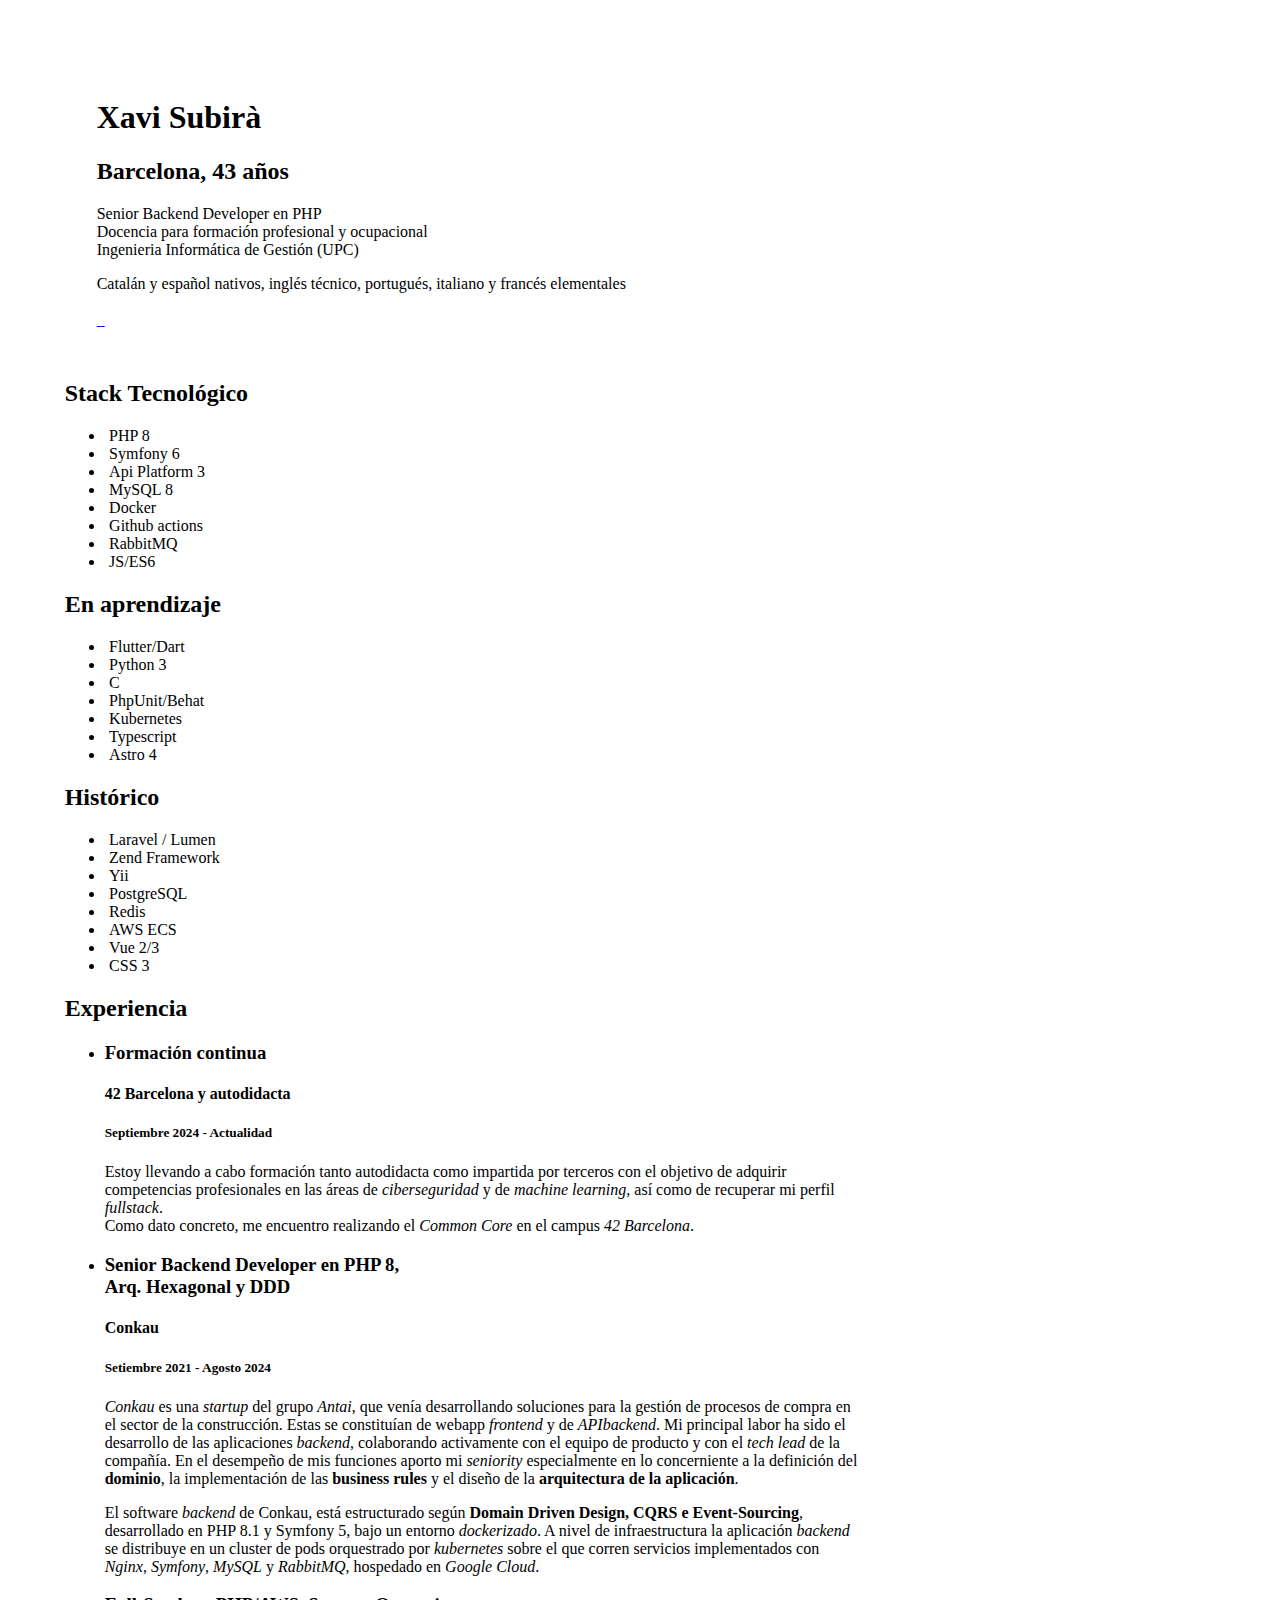
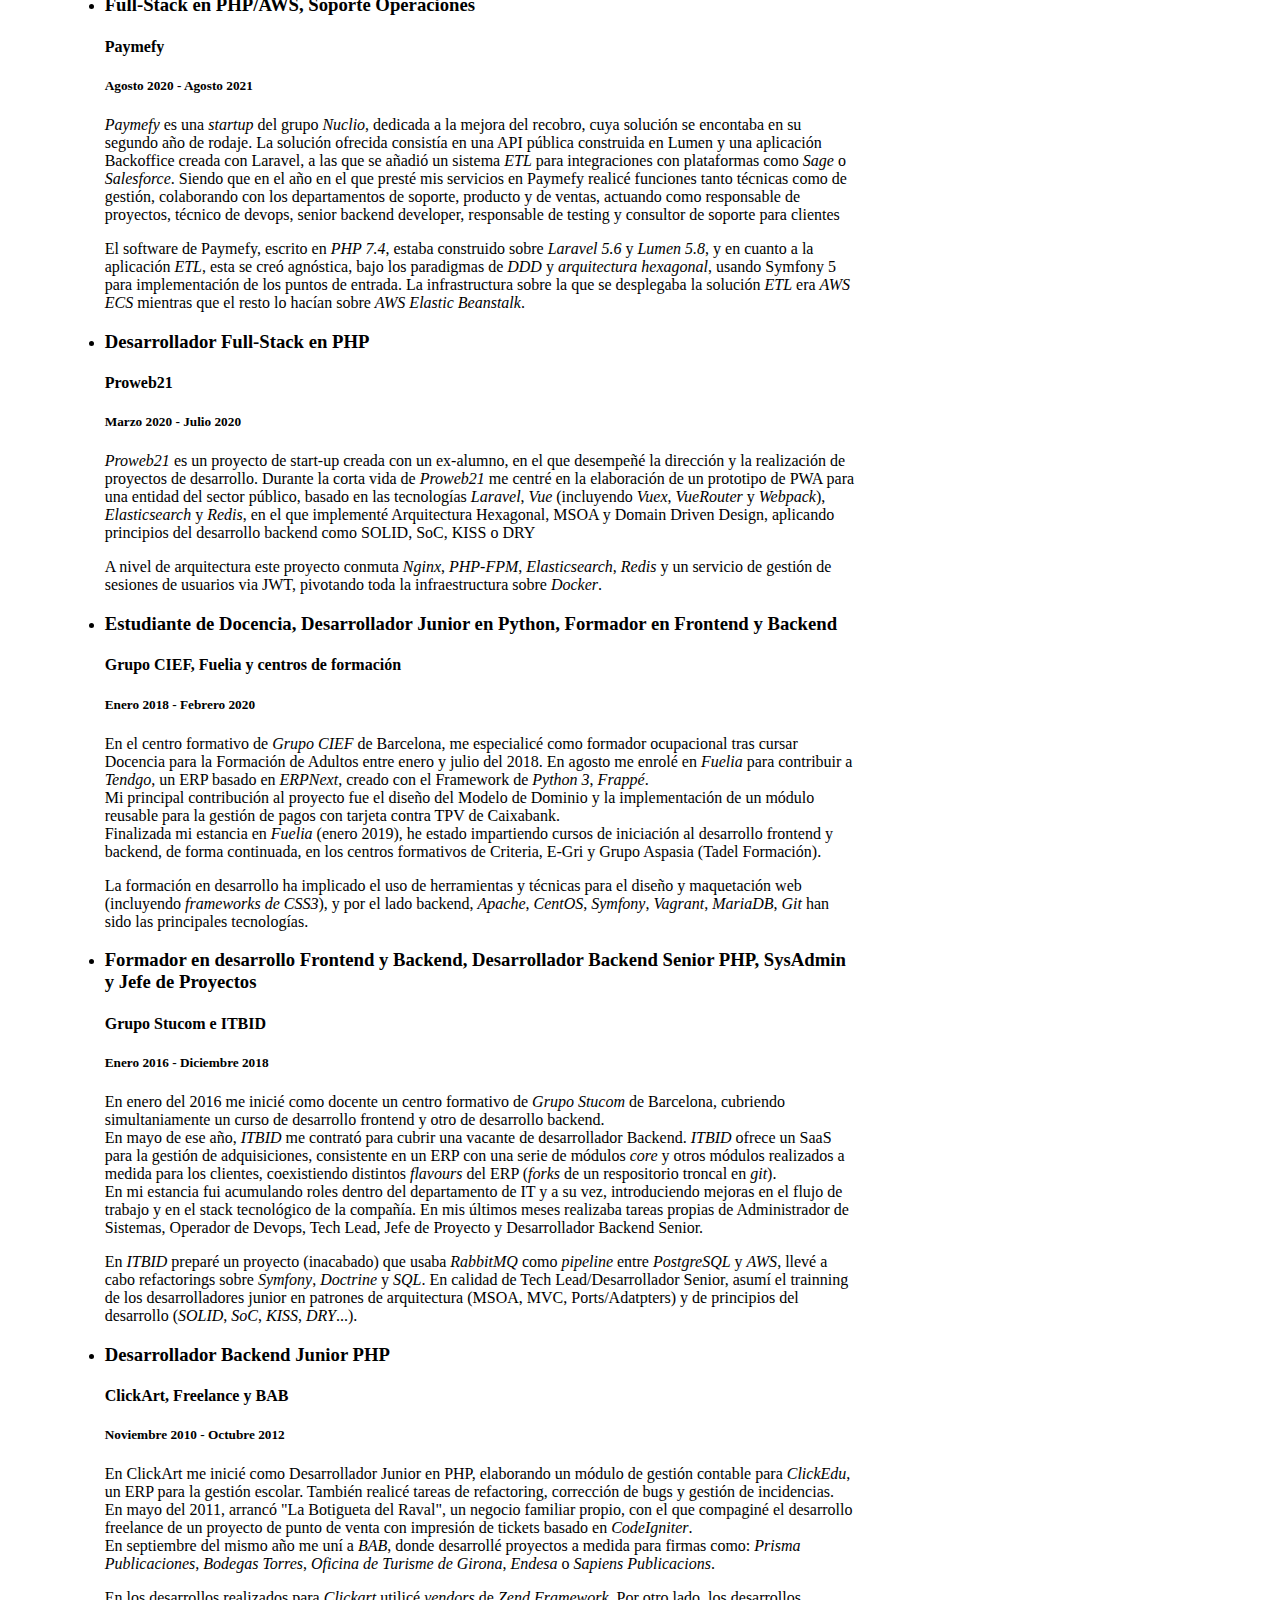
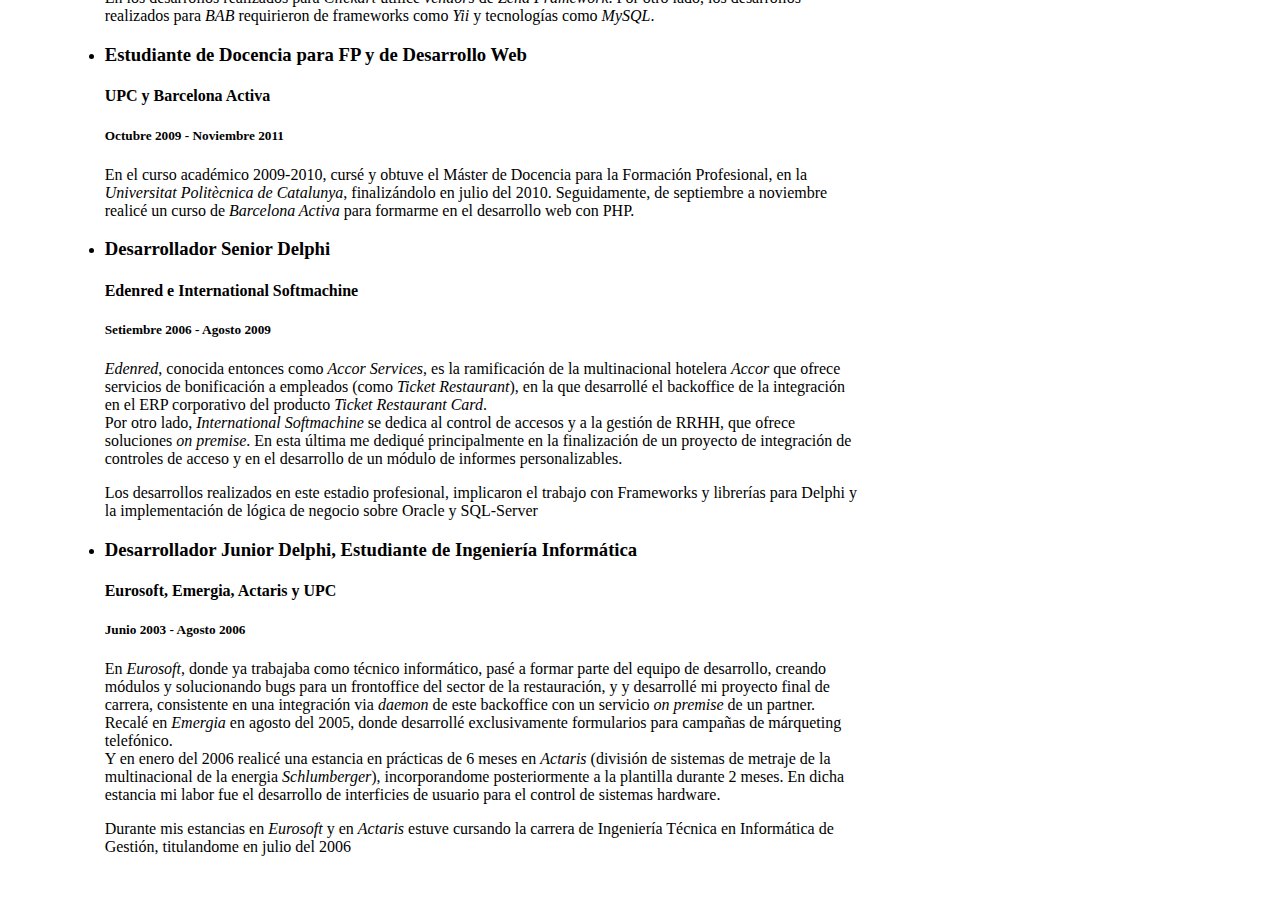
==== commit 51289f29: "Improvements on Web version history stack aside section" ====
--- a/index.html
+++ b/index.html
@@ -29,7 +29,7 @@
         padding: 2rem;
       }
       .jumbotron img{
-        filter: hue-rotate(32deg) brightness(1.7);
+        filter: hue-rotate(10deg) brightness(1.0) saturate(60%);
       }
 
       .jumbotron p:last-child{
@@ -114,7 +114,7 @@
           </div>
           <div class="col-xl-4 col-sm-4 col-4 d-flex flex-column justify-content-start">
             <div class="d-flex flex-column align-items-end">
-              <img alt="" class="rounded-circle w-75"  src="biopic.jpg">
+              <img alt="" class="rounded-circle w-75"  src="rounded-biopic2024-scaled.png">
               <section class="w-75 d-flex flex-row justify-content-around">
                 <a class="p-0 pt-1 col-4 text-center" href="https://github.com/temple">
                       <img class="mx-auto w-75" src="https://upload.wikimedia.org/wikipedia/commons/thumb/9/91/Octicons-mark-github.svg/240px-Octicons-mark-github.svg.png" alt="">
@@ -132,7 +132,7 @@
     </header>
     <main>
       <div class="row">
-        <aside  class="col-3 order-1">        
+        <aside  class="col-3 order-1 mb-4">        
           <section id="skills">
             <h2 class="h5">Stack Tecnológico</h2>
             <ul class="list-group">
@@ -156,15 +156,15 @@
               <li class="list-group-item"><span class="badge badge-warning">Astro 4</span></li>
             </ul>
             <h2 class="h6 mt-4 no-print">Histórico</h2>
-            <ul class="list-group no-print">
-              <li class="list-group-item"><span class="badge badge-secondary">Laravel/Lumen</span></li>
-              <li class="list-group-item"><span class="badge badge-secondary">Zend Framework</span></li>
-              <li class="list-group-item"><span class="badge badge-secondary">Yii</span></li>
-              <li class="list-group-item"><span class="badge badge-info">PostgreSQL</span></li>
-              <li class="list-group-item"><span class="badge badge-info">Redis</span></li>
-              <li class="list-group-item"><span class="badge badge-primary">AWS ECS</span></li>
-              <li class="list-group-item"><span class="badge badge-warning">Vue 2/3</span></li>
-              <li class="list-group-item"><span class="badge badge-warning">CSS 3</span></li>
+            <ul class="nav no-print">
+              <li class="nav-item mx-2"><span class="badge badge-secondary">Laravel / Lumen</span></li>
+              <li class="nav-item mx-2"><span class="badge badge-secondary">Zend Framework</span></li>
+              <li class="nav-item mx-2"><span class="badge badge-secondary">Yii</span></li>
+              <li class="nav-item mx-2"><span class="badge badge-info">PostgreSQL</span></li>
+              <li class="nav-item mx-2"><span class="badge badge-info">Redis</span></li>
+              <li class="nav-item mx-2"><span class="badge badge-primary">AWS ECS</span></li>
+              <li class="nav-item mx-2"><span class="badge badge-warning">Vue 2/3</span></li>
+              <li class="nav-item mx-2"><span class="badge badge-warning">CSS 3</span></li>
             </ul>
           </section>
         </aside>
